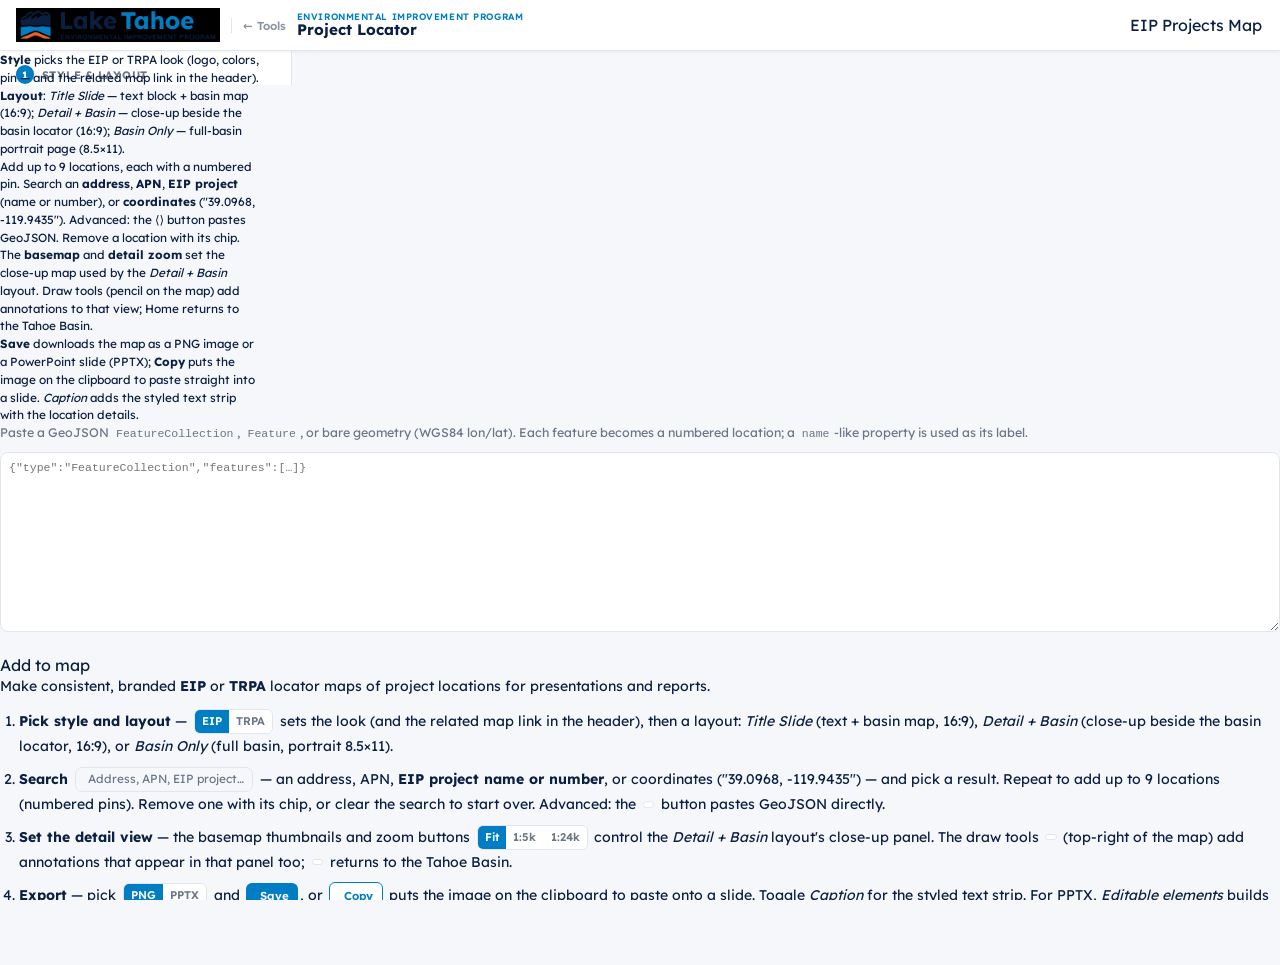
==== html/locator.html @ 7f49a8ab "feat(locator): editable-elements PPTX export New 'Editable elements' switch (PPTX only, default on):" ====
<!DOCTYPE html>
<html lang="en">
<head>
  <meta charset="UTF-8" />
  <meta name="viewport" content="width=device-width, initial-scale=1.0" />
  <title>Project Locator — Lake Tahoe EIP</title>
  <link rel="icon" type="image/png" href="assets/favicon.png" />
  <link rel="apple-touch-icon" href="assets/favicon.png" />

  <!-- Calcite Design System -->
  <script type="module" src="https://js.arcgis.com/calcite-components/5.0"></script>
  <link rel="stylesheet" type="text/css" href="https://js.arcgis.com/calcite-components/5.0/calcite.css" />

  <!-- ArcGIS Maps SDK -->
  <link rel="stylesheet" href="https://js.arcgis.com/4.31/esri/themes/light/main.css" />
  <script src="https://js.arcgis.com/4.31/"></script>

  <!-- Brand fonts: self-hosted so exports render identically offline. -->
  <link href="assets/fonts/fonts.css" rel="stylesheet" />

  <style>
    :root {
      --brand-primary: #007DC3;
      --brand-accent:  #F16022;
      --brand-dark:    #0B1F41;
      --brand-font:    'Lexend Deca', system-ui, sans-serif;
      --white: #FFFFFF; --gray-bg: #F5F7FA; --gray-border: #E2E6EC;
      --shadow: 0 2px 10px rgba(11,31,65,0.18);
    }
    *, *::before, *::after { box-sizing: border-box; margin: 0; padding: 0; }
    [hidden] { display: none !important; }

    html, body {
      height: 100%; font-family: var(--brand-font); color: var(--brand-dark);
      overflow: hidden; background: var(--gray-bg);
    }
    body { display: flex; flex-direction: column; height: 100vh; }

    /* ── Header: branding only ── */
    #appHeader {
      flex: 0 0 auto; display: flex; align-items: center; justify-content: space-between;
      gap: 1rem; padding: 0.5rem 1rem; background: var(--white);
      border-bottom: 1px solid var(--gray-border);
      box-shadow: 0 1px 4px rgba(11,31,65,0.06); z-index: 20;
    }
    .hdr-brand { display: flex; align-items: center; gap: 0.7rem; flex-shrink: 0; }
    .hdr-brand img { height: 34px; width: auto; object-fit: contain; }
    .hdr-brand .htitle { display: flex; flex-direction: column; line-height: 1.1; }
    .hdr-brand .hagency { font-size: 0.58rem; font-weight: 600; letter-spacing: 0.06em;
      text-transform: uppercase; color: var(--brand-primary); }
    .hdr-brand .hname { font-size: 0.95rem; font-weight: 700; color: var(--brand-dark); }
    /* ← Tools back-link (white header — projects-map's navy version lives there) */
    .hdr-back {
      font-size: 0.72rem; font-weight: 600; color: #8A93A3; text-decoration: none;
      border-left: 1px solid var(--gray-border); padding-left: 0.7rem; white-space: nowrap;
    }
    .hdr-back:hover { color: var(--brand-primary); }

    /* ── Body: side panel + map ── */
    #appBody { flex: 1 1 auto; display: flex; min-height: 0; }
    #sidePanel {
      flex: 0 0 292px; overflow-y: auto; background: var(--white);
      border-right: 1px solid var(--gray-border); padding: 0.9rem 1rem 1.2rem;
      display: flex; flex-direction: column; gap: 1.1rem;
    }
    body.panel-collapsed #sidePanel { display: none; }
    #panelToggle {
      flex: 0 0 18px; border: none; border-right: 1px solid var(--gray-border);
      background: var(--white); cursor: pointer; color: #8A93A3; padding: 0;
    }
    #panelToggle:hover { background: var(--gray-bg); color: var(--brand-primary); }

    .panel-sec { display: flex; flex-direction: column; gap: 0.55rem; }
    .sec-title { display: flex; align-items: center; gap: 0.45rem; margin: 0;
      font-size: 0.68rem; font-weight: 700; letter-spacing: 0.07em; text-transform: uppercase;
      color: #6B7688; }
    .sec-tool { margin-left: auto; border: none; background: transparent; cursor: pointer;
      color: #A6AFBD; padding: 0.1rem 0.2rem; border-radius: 5px; line-height: 0; }
    .sec-tool:hover { color: var(--brand-primary); background: var(--gray-bg); }

    /* Paste-GeoJSON dialog */
    .gj-content { display: flex; flex-direction: column; gap: 0.6rem; }
    .gj-hint { margin: 0; font-size: 0.78rem; color: #6B7688; line-height: 1.5; }
    .gj-hint code { background: var(--gray-bg); padding: 0 0.25rem; border-radius: 4px; font-size: 0.72rem; }
    #geojsonText { width: 100%; min-height: 180px; resize: vertical; font-family: Consolas, monospace;
      font-size: 0.72rem; border: 1.5px solid var(--gray-border); border-radius: 8px; padding: 0.5rem;
      color: var(--brand-dark); }
    #geojsonText:focus { outline: none; border-color: var(--brand-primary); }
    .gj-status { font-size: 0.74rem; min-height: 1.1em; color: #6B7688; }
    .gj-status.ok { color: #2E7D32; }
    .gj-status.err { color: #B3261E; }
    .sec-num { display: inline-flex; align-items: center; justify-content: center;
      width: 1.15rem; height: 1.15rem; border-radius: 50%;
      background: var(--brand-primary); color: #fff; font-size: 0.66rem;
      cursor: help; }   /* hover/focus shows the step's info pane */
    .tip-text { display: block; max-width: 260px; font-size: 0.74rem; line-height: 1.5;
      font-family: var(--brand-font); }
    .field { display: flex; flex-direction: column; gap: 0.25rem;
      font-size: 0.68rem; font-weight: 600; color: #8A93A3; }
    .field-hint { font-weight: 400; text-transform: none; letter-spacing: 0; }
    .field > select, .field > .seg { width: 100%; }
    .seg-fill button { flex: 1; }
    .export-row { display: flex; gap: 0.45rem; align-items: stretch; margin-top: 0.2rem; }
    .export-row calcite-button[width="full"] { flex: 1; }

    .hdr-search { position: relative; }
    .search-box {
      display: flex; align-items: center; gap: 0.5rem; background: var(--gray-bg);
      border: 1.5px solid var(--gray-border); border-radius: 8px; padding: 0.3rem 0.7rem;
    }
    .search-box:focus-within { border-color: var(--brand-primary); background: #fff; }
    .search-box calcite-icon { color: var(--brand-primary); flex-shrink: 0; }
    .search-box input { flex: 1; border: none; outline: none; background: transparent;
      font-family: var(--brand-font); font-size: 0.9rem; color: var(--brand-dark); padding: 0.25rem 0; }
    .search-box input::placeholder { color: #8A93A3; }
    .search-clear { border: none; background: transparent; cursor: pointer; color: #8A93A3;
      padding: 0.2rem; border-radius: 5px; display: none; }
    .search-clear:hover { background: var(--gray-border); }
    .suggest-list { position: absolute; top: calc(100% + 5px); left: 0; right: 0; z-index: 60;
      background: #fff; border-radius: 8px; box-shadow: var(--shadow); overflow: hidden;
      max-height: 320px; overflow-y: auto; display: none; }
    .suggest-list.open { display: block; }
    .suggest-item { padding: 0.55rem 0.85rem; cursor: pointer; border-bottom: 1px solid #eef1f5;
      display: flex; flex-direction: column; gap: 2px; }
    .suggest-item:last-child { border-bottom: none; }
    .suggest-item:hover, .suggest-item.active { background: var(--gray-bg); }
    .suggest-item .s-primary { font-size: 0.85rem; font-weight: 600; }
    .suggest-item .s-secondary { font-size: 0.72rem; color: #6B7688; }
    .suggest-item .s-apn { color: var(--brand-primary); font-weight: 700; }
    .suggest-empty { padding: 0.7rem 0.85rem; font-size: 0.8rem; color: #6B7688; }
    .suggest-group { padding: 0.4rem 0.85rem 0.15rem; font-size: 0.62rem; font-weight: 700;
      letter-spacing: 0.07em; text-transform: uppercase; color: #8A93A3;
      background: #fff; border-bottom: 1px solid #eef1f5; }

    .seg { display: flex; border-radius: 7px; overflow: hidden; border: 1px solid var(--gray-border); }
    .seg button { border: none; background: #fff; cursor: pointer; font-family: var(--brand-font);
      font-size: 0.76rem; font-weight: 600; color: #6B7688; padding: 0.35rem 0.65rem; transition: all 120ms; }
    .seg button.active { background: var(--brand-primary); color: #fff; }

    /* Layout picker — vertical options with always-visible wireframe previews */
    .layout-picker { display: flex; flex-direction: column; gap: 0.4rem; }
    .layout-picker button {
      display: flex; align-items: center; gap: 0.6rem; text-align: left; cursor: pointer;
      font-family: var(--brand-font); background: #fff;
      border: 1.5px solid var(--gray-border); border-radius: 8px; padding: 0.4rem 0.55rem;
      transition: border-color 120ms, background 120ms;
    }
    .layout-picker button:hover { border-color: var(--brand-primary); }
    .layout-picker button.active { border-color: var(--brand-primary); background: var(--gray-bg);
      box-shadow: inset 0 0 0 1px var(--brand-primary); }
    .layout-picker .lp-text { display: flex; flex-direction: column; gap: 1px; line-height: 1.2; }
    .layout-picker .lp-name { font-size: 0.78rem; font-weight: 700; color: var(--brand-dark); text-transform: none; letter-spacing: 0; }
    .layout-picker .lp-dims { font-size: 0.64rem; font-weight: 400; color: #8A93A3; text-transform: none; letter-spacing: 0; }
    .cap-toggle { display: flex; align-items: center; gap: 0.35rem; font-size: 0.76rem;
      color: var(--brand-dark); margin-top: 0.2rem; }
    select.bm-select { font-family: var(--brand-font); font-size: 0.76rem; font-weight: 600;
      color: var(--brand-dark); border: 1px solid var(--gray-border); border-radius: 7px;
      padding: 0.35rem 0.5rem; background: #fff; cursor: pointer; }

    /* Basemap thumbnail buttons (2×2) */
    .bm-grid { display: grid; grid-template-columns: 1fr 1fr; gap: 0.4rem; }
    .bm-btn { display: flex; flex-direction: column; gap: 0.2rem; padding: 0.3rem;
      border: 1.5px solid var(--gray-border); border-radius: 8px; background: #fff;
      cursor: pointer; font-family: var(--brand-font); font-size: 0.68rem; font-weight: 600;
      color: #6B7688; }
    .bm-btn img { width: 100%; height: 46px; object-fit: cover; border-radius: 5px; display: block; }
    .bm-btn:hover { border-color: var(--brand-primary); }
    .bm-btn.active { border-color: var(--brand-primary); color: var(--brand-dark);
      box-shadow: inset 0 0 0 1px var(--brand-primary); }

    /* Header quick-links */
    .hdr-links { display: flex; align-items: center; gap: 0.15rem; }

    /* Beta-feedback chip (shown only while FEEDBACK_URL is set) */
    .beta-chip { display: inline-flex; align-items: center; gap: 0.3rem;
      border: 1.5px solid var(--brand-accent); border-radius: 999px;
      padding: 0.15rem 0.3rem 0.15rem 0.65rem; margin-right: 0.4rem; }
    .beta-chip a { font-size: 0.7rem; font-weight: 600; color: var(--brand-accent);
      text-decoration: none; white-space: nowrap; }
    .beta-chip button { border: none; background: none; cursor: pointer; color: var(--brand-accent);
      font-size: 0.8rem; line-height: 1; padding: 0 0.2rem; }

    /* Info modal content */
    .info-content { font-size: 0.88rem; line-height: 1.7; color: var(--brand-dark); }
    .info-content p { margin: 0 0 0.7rem; }
    .info-content ol { margin: 0 0 0.7rem; padding-left: 1.2rem; display: grid; gap: 0.55rem; }
    .info-content .info-fine { font-size: 0.74rem; color: #6B7688; margin-bottom: 0; }
    /* Inline, non-interactive replicas of the real controls (always match the live UI) */
    .ui-sample { display: inline-flex; align-items: center; vertical-align: middle;
      pointer-events: none; user-select: none; margin: 0 0.15rem; transform: translateY(-1px); }
    .ui-chip { gap: 0.3rem; background: var(--gray-bg); border: 1.5px solid var(--gray-border);
      border-radius: 7px; padding: 0.1rem 0.5rem; font-size: 0.74rem; color: #6B7688; white-space: nowrap; }
    .ui-chip calcite-icon { color: var(--brand-primary); }
    .ui-seg { border: 1px solid var(--gray-border); border-radius: 6px; overflow: hidden; font-size: 0.7rem; font-weight: 600; }
    .ui-seg span { padding: 0.12rem 0.45rem; color: #6B7688; background: #fff; white-space: nowrap; }
    .ui-seg span.on { background: var(--brand-primary); color: #fff; }
    .ui-btn { gap: 0.3rem; border-radius: 6px; padding: 0.14rem 0.55rem; font-size: 0.72rem;
      font-weight: 600; white-space: nowrap; }
    .ui-btn.solid { background: var(--brand-primary); color: #fff; }
    .ui-btn.outline { border: 1px solid var(--brand-primary); color: var(--brand-primary); background: #fff; }
    .ui-btn.square { border: 1px solid var(--gray-border); background: #fff; color: var(--brand-dark);
      padding: 0.14rem 0.3rem; }

    /* Added-locations chips (stack inside the panel) */
    #locChips { display: flex; flex-wrap: wrap; gap: 0.35rem; }

    /* Responsive: below 760px the panel sits above the map */
    @media (max-width: 760px) {
      .hdr-brand .hagency { display: none; }
      .hdr-brand img { height: 30px; }
      .hdr-back { display: none; }     /* back-link hidden on small screens (mirrors projects-map) */
      .link-label { display: none; }   /* header links go icon-only on small screens */
      #appBody { flex-direction: column; }
      #sidePanel { flex: 0 0 auto; max-height: 45vh; border-right: none;
        border-bottom: 1px solid var(--gray-border); }
      #panelToggle { flex: 0 0 18px; border-right: none;
        border-bottom: 1px solid var(--gray-border); width: 100%; height: 18px; }
      #panelToggleIcon { transform: rotate(90deg); }
    }

    /* ── Map ── */
    #mapWrap { flex: 1 1 auto; position: relative; }
    #viewDiv { position: absolute; inset: 0; }

    .loc-card { position: absolute; bottom: 26px; left: 14px; z-index: 15; background: #fff;
      border-radius: 10px; box-shadow: var(--shadow); padding: 0.6rem 0.9rem; max-width: 320px;
      display: none; border-left: 4px solid var(--brand-accent); }
    .loc-card.show { display: block; }
    .loc-card .loc-label { font-size: 0.6rem; font-weight: 600; letter-spacing: 0.06em;
      text-transform: uppercase; color: var(--brand-accent); }
    .loc-card .loc-addr { font-size: 0.92rem; font-weight: 700; margin-top: 2px; }
    .loc-card .loc-meta { font-size: 0.74rem; color: #6B7688; margin-top: 2px; }

    /* Freeze panel controls while an export renders (the active button shows a spinner) */
    body.exporting .freeze { pointer-events: none; opacity: 0.55; }

    .toast { position: absolute; bottom: 22px; left: 50%; transform: translateX(-50%); z-index: 40;
      background: var(--brand-dark); color: #fff; padding: 0.5rem 1rem; border-radius: 8px;
      font-size: 0.82rem; box-shadow: var(--shadow); display: none; }
    .toast.show { display: block; }

    #basinDiv { position: absolute; left: -10000px; top: 0; width: 900px; height: 600px; }
  </style>
</head>
<body data-brand="eip">

  <!-- ── Header: branding only ── -->
  <header id="appHeader">
    <div class="hdr-brand">
      <img id="brandLogo" src="assets/eip-logo.png" alt="Lake Tahoe EIP" />
      <a href="index.html" class="hdr-back">← Tools</a>
      <div class="htitle">
        <span class="hagency" id="brandAgency">Environmental Improvement Program</span>
        <span class="hname">Project Locator</span>
      </div>
    </div>
    <div class="hdr-links">
      <span id="feedbackChip" class="beta-chip" hidden>
        <a id="feedbackLink" target="_blank" rel="noopener">Beta — feedback</a>
        <button id="feedbackDismiss" type="button" title="Hide" aria-label="Hide feedback button">×</button>
      </span>
      <!-- One related-map link at a time, matched to the active Style -->
      <calcite-button id="projectsLink" href="projects-map.html" target="_blank" rel="noopener"
        icon-start="launch" appearance="transparent" kind="neutral" scale="s"
        title="Open the EIP Projects Map in a new window"><span class="link-label">EIP Projects Map</span></calcite-button>
      <calcite-button id="permitLink" href="https://gis.trpa.org/PermitReview/" target="_blank" rel="noopener" hidden
        icon-start="launch" appearance="transparent" kind="neutral" scale="s"
        title="Open the Permit Review Map in a new window"><span class="link-label">Permit Review Map</span></calcite-button>
      <calcite-button id="infoBtn" icon-start="information" appearance="transparent" kind="neutral" scale="s"
        title="About this tool" label="About this tool"></calcite-button>
    </div>
  </header>

  <div id="appBody">
    <!-- ── Left panel: the workflow, grouped like the help steps ── -->
    <aside id="sidePanel" aria-label="Map and export controls">

      <section class="panel-sec freeze">
        <h2 class="sec-title"><span class="sec-num" id="secNum1" tabindex="0">1</span> Style &amp; layout</h2>
        <label class="field">Style
          <div class="seg seg-fill" id="brandSeg">
            <button data-brand="eip" class="active">EIP</button>
            <button data-brand="trpa">TRPA</button>
          </div>
        </label>
        <label class="field">Layout
          <div class="layout-picker" id="layoutSeg" role="radiogroup" aria-label="Export layout">
            <button data-layout="slide" class="active" role="radio" aria-checked="true">
              <span class="lp-text"><span class="lp-name">Title Slide</span>
                <span class="lp-dims">Text + basin map · 16:9</span></span>
            </button>
            <button data-layout="split" role="radio" aria-checked="false">
              <span class="lp-text"><span class="lp-name">Detail + Basin</span>
                <span class="lp-dims">Close-up beside basin · 16:9</span></span>
            </button>
            <button data-layout="locator" role="radio" aria-checked="false">
              <span class="lp-text"><span class="lp-name">Basin Only</span>
                <span class="lp-dims">Full basin, portrait · 8.5×11</span></span>
            </button>
          </div>
        </label>
      </section>

      <section class="panel-sec freeze">
        <h2 class="sec-title"><span class="sec-num" id="secNum2" tabindex="0">2</span> Locations
          <button id="geojsonBtn" class="sec-tool" title="Paste GeoJSON (advanced)"
                  aria-label="Paste GeoJSON (advanced)">
            <calcite-icon icon="code" scale="s"></calcite-icon>
          </button>
        </h2>
        <div class="hdr-search">
          <div class="search-box">
            <calcite-icon icon="search" scale="s"></calcite-icon>
            <input id="searchInput" type="text" autocomplete="off" spellcheck="false"
                   placeholder="Address, APN, EIP project, or lat, lon…"
                   role="combobox" aria-label="Search an address, APN, EIP project, or coordinates"
                   aria-autocomplete="list" aria-expanded="false" aria-controls="suggestList" />
            <button class="search-clear" id="searchClear" title="Clear" aria-label="Clear search">
              <calcite-icon icon="x" scale="s"></calcite-icon>
            </button>
          </div>
          <div class="suggest-list" id="suggestList" role="listbox" aria-label="Parcel suggestions"></div>
        </div>
        <div id="locChips" aria-label="Added locations" hidden></div>
      </section>

      <section class="panel-sec freeze">
        <h2 class="sec-title"><span class="sec-num" id="secNum3" tabindex="0">3</span> Map view</h2>
        <label class="field">Basemap <span class="field-hint">(detail map)</span></label>
        <div class="bm-grid" id="basemapSeg" role="radiogroup" aria-label="Basemap">
          <button data-value="imagery" class="bm-btn active" role="radio" aria-checked="true">
            <img src="https://www.arcgis.com/sharing/rest/content/items/9e557abc61ce41c9b8ec8b15800c20d3/info/thumbnail/thumbnail1578325626861.jpeg"
                 alt="" loading="lazy" onerror="this.hidden=true" />
            <span>Imagery</span>
          </button>
          <button data-value="terrain" class="bm-btn" role="radio" aria-checked="false">
            <img src="https://www.arcgis.com/sharing/rest/content/items/a52ab98763904006aa382d90e906fdd5/info/thumbnail/thumbnail1561651343086.jpeg"
                 alt="" loading="lazy" onerror="this.hidden=true" />
            <span>Terrain</span>
          </button>
          <button data-value="humangeo" class="bm-btn" role="radio" aria-checked="false">
            <img src="https://www.arcgis.com/sharing/rest/content/items/3582b744bba84668b52a16b0b6942544/info/thumbnail/thumbnail1579117155225.jpeg"
                 alt="" loading="lazy" onerror="this.hidden=true" />
            <span>Human Geo</span>
          </button>
          <button data-value="plain" class="bm-btn" role="radio" aria-checked="false">
            <img src="https://www.arcgis.com/sharing/rest/content/items/979c6cc89af9449cbeb5342a439c6a76/info/thumbnail/thumbnail1561344648408.jpeg"
                 alt="" loading="lazy" onerror="this.hidden=true" />
            <span>Plain</span>
          </button>
        </div>
        <label class="field">Detail zoom
          <div class="seg seg-fill" id="scaleSeg" role="radiogroup" aria-label="Detail zoom">
            <button data-value="fit" class="active" role="radio" aria-checked="true">Fit</button>
            <button data-value="5000" role="radio" aria-checked="false">1:5k</button>
            <button data-value="24000" role="radio" aria-checked="false">1:24k</button>
            <button data-value="125000" role="radio" aria-checked="false">1:125k</button>
          </div>
        </label>
      </section>

      <section class="panel-sec">
        <h2 class="sec-title"><span class="sec-num" id="secNum4" tabindex="0">4</span> Export</h2>
        <div class="freeze">
          <label class="field">Format
            <div class="seg seg-fill" id="formatSeg" role="radiogroup" aria-label="Export format">
              <button data-value="png" class="active" role="radio" aria-checked="true">PNG</button>
              <button data-value="pptx" role="radio" aria-checked="false">PPTX</button>
            </div>
          </label>
          <label class="cap-toggle" title="Include the styled caption strip in the export">
            <calcite-switch id="capSwitch" checked scale="s"></calcite-switch> Caption
          </label>
          <label class="cap-toggle" id="editableRow" hidden
            title="Build the slide from separate text boxes, images, and shapes you can edit in PowerPoint, instead of one flattened image. Text uses the brand font when installed (PowerPoint substitutes otherwise).">
            <calcite-switch id="editableSwitch" checked scale="s"></calcite-switch> Editable elements
          </label>
        </div>
        <div class="export-row">
          <calcite-button id="copyBtn" icon-start="copy-to-clipboard" appearance="outline" kind="brand" scale="s" disabled
            width="full" title="Copy image to clipboard">Copy</calcite-button>
          <calcite-button id="exportBtn" icon-start="save" appearance="solid" kind="brand" scale="s" disabled
            width="full">Save</calcite-button>
        </div>
      </section>
    </aside>

    <button id="panelToggle" title="Show / hide the panel" aria-label="Show or hide the control panel">
      <calcite-icon icon="chevron-left" scale="s" id="panelToggleIcon"></calcite-icon>
    </button>

    <!-- ── Map ── -->
    <div id="mapWrap">
      <div id="viewDiv"></div>
      <div class="loc-card" id="locCard">
        <div class="loc-label">Location</div>
        <div class="loc-addr" id="locAddr">—</div>
        <div class="loc-meta" id="locMeta">—</div>
      </div>
      <div class="toast" id="toast"></div>
    </div>
  </div><!-- /appBody -->

  <div id="basinDiv"></div>

  <!-- ── Hover help for each workflow step (anchored to the number badges) ── -->
  <calcite-tooltip reference-element="secNum1" placement="right" close-on-click>
    <span class="tip-text"><strong>Style</strong> picks the EIP or TRPA look (logo, colors, pin —
      and the related map link in the header). <strong>Layout</strong>: <em>Title Slide</em> —
      text block + basin map (16:9); <em>Detail + Basin</em> — close-up beside the basin
      locator (16:9); <em>Basin Only</em> — full-basin portrait page (8.5×11).</span>
  </calcite-tooltip>
  <calcite-tooltip reference-element="secNum2" placement="right" close-on-click>
    <span class="tip-text">Add up to 9 locations, each with a numbered pin. Search an
      <strong>address</strong>, <strong>APN</strong>, <strong>EIP project</strong> (name or
      number), or <strong>coordinates</strong> ("39.0968, -119.9435"). Advanced: the
      ⟨⟩ button pastes GeoJSON. Remove a location with its chip.</span>
  </calcite-tooltip>
  <calcite-tooltip reference-element="secNum3" placement="right" close-on-click>
    <span class="tip-text">The <strong>basemap</strong> and <strong>detail zoom</strong> set the
      close-up map used by the <em>Detail + Basin</em> layout. Draw tools (pencil on the map)
      add annotations to that view; Home returns to the Tahoe Basin.</span>
  </calcite-tooltip>
  <calcite-tooltip reference-element="secNum4" placement="right" close-on-click>
    <span class="tip-text"><strong>Save</strong> downloads the map as a PNG image or a PowerPoint
      slide (PPTX); <strong>Copy</strong> puts the image on the clipboard to paste straight into
      a slide. <em>Caption</em> adds the styled text strip with the location details.</span>
  </calcite-tooltip>

  <!-- ── Paste GeoJSON (advanced) ── -->
  <calcite-dialog id="geojsonModal" modal heading="Paste GeoJSON" width-scale="s">
    <div class="gj-content">
      <p class="gj-hint">Paste a GeoJSON <code>FeatureCollection</code>, <code>Feature</code>, or bare
        geometry (WGS84 lon/lat). Each feature becomes a numbered location; a
        <code>name</code>-like property is used as its label.</p>
      <textarea id="geojsonText" spellcheck="false"
        placeholder='{"type":"FeatureCollection","features":[…]}'></textarea>
      <div id="geojsonStatus" class="gj-status"></div>
    </div>
    <calcite-button id="geojsonAdd" slot="footer-end" appearance="solid" kind="brand" scale="s" disabled>
      Add to map
    </calcite-button>
  </calcite-dialog>

  <!-- ── Info / help dialog ── -->
  <calcite-dialog id="infoModal" modal heading="Project Locator" width-scale="s">
    <div class="info-content">
      <p>Make consistent, branded <strong>EIP</strong> or <strong>TRPA</strong> locator maps of
        project locations for presentations and reports.</p>
      <ol>
        <li><strong>Pick style and layout</strong> —
          <span class="ui-sample ui-seg"><span class="on">EIP</span><span>TRPA</span></span>
          sets the look (and the related map link in the header), then a layout:
          <em>Title Slide</em> (text + basin map, 16:9), <em>Detail + Basin</em> (close-up
          beside the basin locator, 16:9), or <em>Basin Only</em> (full basin, portrait
          8.5×11).</li>
        <li><strong>Search</strong>
          <span class="ui-sample ui-chip"><calcite-icon icon="search" scale="s"></calcite-icon> Address, APN, EIP project…</span>
          — an address, APN, <strong>EIP project name or number</strong>, or coordinates
          ("39.0968, -119.9435") — and pick a result. Repeat to add up to 9 locations
          (numbered pins). Remove one with its chip, or clear the search to start over.
          Advanced: the <span class="ui-sample ui-btn square"><calcite-icon icon="code" scale="s"></calcite-icon></span>
          button pastes GeoJSON directly.</li>
        <li><strong>Set the detail view</strong> — the basemap thumbnails and zoom buttons
          <span class="ui-sample ui-seg"><span class="on">Fit</span><span>1:5k</span><span>1:24k</span></span>
          control the <em>Detail + Basin</em> layout's close-up panel. The draw tools
          <span class="ui-sample ui-btn square"><calcite-icon icon="pencil" scale="s"></calcite-icon></span>
          (top-right of the map) add annotations that appear in that panel too;
          <span class="ui-sample ui-btn square"><calcite-icon icon="home" scale="s"></calcite-icon></span>
          returns to the Tahoe Basin.</li>
        <li><strong>Export</strong> — pick
          <span class="ui-sample ui-seg"><span class="on">PNG</span><span>PPTX</span></span> and
          <span class="ui-sample ui-btn solid"><calcite-icon icon="save" scale="s"></calcite-icon> Save</span>,
          or <span class="ui-sample ui-btn outline"><calcite-icon icon="copy-to-clipboard" scale="s"></calcite-icon> Copy</span>
          puts the image on the clipboard to paste onto a slide. Toggle <em>Caption</em>
          for the styled text strip. For PPTX, <em>Editable elements</em> builds the
          slide from separate text boxes, images, and shapes you can rearrange and
          rewrite in PowerPoint.</li>
      </ol>
      <p class="info-fine">Parcel data: TRPA GIS · Home button returns to the Tahoe Basin.
        Browse and filter all EIP projects on the <strong>EIP Projects Map</strong>
        (link in the header) — its <em>Locator map</em> button sends a selection here.</p>
    </div>
  </calcite-dialog>

  <script>
    // ───────────────────────── Config ─────────────────────────
    // Beta user-testing feedback (Survey123). Set to the published form URL
    // with ?field:toolname=locator to enable the header chip; blank it out
    // to retire the affordance after the test window.
    const FEEDBACK_URL = "";
    const SVC = "https://maps.trpa.org/server/rest/services/";
    const PARCELS_URL  = SVC + "Parcels/FeatureServer/0"; // FeatureServer returns geometry
    const BASIN = { center: [-120.04, 39.09], zoom: 9 };

    const BRANDS = {
      eip: { agency: "Environmental Improvement Program", exportName: "Lake Tahoe EIP",
        exportSub: "Environmental Improvement Program", primary: "#007DC3", accent: "#F16022",
        dark: "#0B1F41", font: "'Lexend Deca', system-ui, sans-serif",
        logo: "assets/eip-logo.png", pin: "#007DC3", slideLogoH: 100 },
      trpa: { agency: "Tahoe Regional Planning Agency", exportName: "Tahoe Regional Planning Agency",
        exportSub: "Lake Tahoe Region", primary: "#0072CE", accent: "#E87722",
        dark: "#003B71", font: "'Open Sans', system-ui, sans-serif",
        logo: "assets/trpa-logo.png", pin: "#0072CE", slideLogoH: 150 },
    };
    let brandKey = "eip";
    const brand = () => BRANDS[brandKey];
    let exportLayout = "slide";   // slide = branded slide, split = 2/3 detail + 1/3 locator
    const LOGO_CACHE = {};

    // Basemaps for the interactive/split-detail map. Enum strings are keyless Esri
    // basemaps; the rest load from public ArcGIS Online web-map items.
    const PORTAL_BM = { terrain: "a52ab98763904006aa382d90e906fdd5",     // Esri "Terrain with Labels"
                        imagery: "9e557abc61ce41c9b8ec8b15800c20d3",     // Esri "Firefly Imagery Hybrid" (shown as "Imagery + Labels")
                        humangeo: "3582b744bba84668b52a16b0b6942544" };  // Esri "Human Geography Map"
    const BM_CACHE = {};
    function makeBasemap(v) {
      if (v === "plain") return "gray-vector";    // Light Gray Canvas
      if (!BM_CACHE[v]) BM_CACHE[v] = new window._Basemap({ portalItem: { id: PORTAL_BM[v] } });
      return BM_CACHE[v];
    }

    // Basin locator palette (sampled from the TRPA reference)
    const BASIN_STYLE = {
      outside: [11, 31, 65, 0.64], lake: [157, 175, 194, 1], outline: [74, 129, 179, 1],
      stateln: [124, 124, 124, 0.9], cslt: [150, 160, 172, 0.9],
    };  // outside mask = EIP navy #0B1F41 @ 64% opacity (36% transparent)

    // Export canvas geometry — one source of truth for all layouts.
    // 16:9 canvases are 180 px/in on a 13.33×7.5 in slide; portrait is 200 px/in letter.
    const EXPORT = {
      slide:   { W: 2400, H: 1350, margin: 90,  pinH: 74,  arrow: 84 },   // margin = 0.5" at 180px/in
      locator: { W: 1700, H: 2200, capFrac: 0.085, pinH: 104, arrow: 100 },
      split:   { W: 2400, H: 1350, capFrac: 0.11, pinHZoom: 88, pinHBasin: 58, arrow: 80 },
      zoomOutH: 1300,           // detail-panel screenshot height (px)
      basinShot2x: 2,           // basin screenshots render at 2× then downscale
    };

    // ───────── Simple flat teardrop pin (no gloss/shine) ─────────
    // With `num` (multi-location mode) the white dot becomes a white number.
    // Intrinsic size is 4× the display size: ArcGIS rasterizes picture-markers
    // at the SVG's declared width/height, so a 1× bitmap looks pixelated on
    // hi-DPI screens — 4× renders sharp and downscales cleanly.
    function makiPinDataUrl(hex, num) {
      const head = num != null
        ? `<text x="13" y="16" text-anchor="middle" font-family="Arial, sans-serif" font-size="11" font-weight="700" fill="#FFFFFF">${num}</text>`
        : `<circle cx="13" cy="12" r="4.5" fill="#FFFFFF"/>`;
      const svg =
        `<svg xmlns="http://www.w3.org/2000/svg" width="104" height="152" viewBox="0 0 26 38">` +
          `<path d="M13 1 C6 1 1 5.5 1 12 C1 21 13 35 13 35 C13 35 25 21 25 12 C25 5.5 20 1 13 1 Z" ` +
            `fill="${hex}" stroke="#FFFFFF" stroke-width="1.5"/>` +
          head + `</svg>`;
      return "data:image/svg+xml;utf8," + encodeURIComponent(svg);
    }
    function pinSymbol(hex, num) {
      const size = 44;   // interactive-map pin height (exports draw their own vector pins)
      return { type: "picture-marker", url: makiPinDataUrl(hex, num),
        width: Math.round(size * 26 / 38), height: size, yoffset: size / 2 };
    }
    function parcelFillSymbol(hex) {
      return { type: "simple-fill", color: hexA(hex, 0.12), outline: { color: hex, width: 2 } };
    }
    function hexA(hex, a) { const n = parseInt(hex.slice(1), 16); return [(n>>16)&255,(n>>8)&255,n&255,a]; }

    // ───────────────────────── App ─────────────────────────
    let map, view, pinLayer, mapPinLayer, parcelsFL;
    let basinView, basinReady = false;
    let locations = [];                 // selected parcels: {apn, address, jurisdiction, county, geometry, point}
    const MAX_LOCATIONS = 9;            // single-digit pin numbers stay legible
    const loc0 = () => locations[0] || null;
    // COUNTY code → full name + state (avoids the redundant jurisdiction/"X County" label)
    const COUNTY_NAMES = { WA: "Washoe County, NV", CC: "Carson City, NV", DG: "Douglas County, NV",
      EL: "El Dorado County, CA", PL: "Placer County, CA" };
    function countyLabel(loc) {
      if (!loc || !loc.county) return "";
      return COUNTY_NAMES[loc.county] || loc.county + " County";
    }
    const $ = (id) => document.getElementById(id);
    function toast(msg, ms = 2200) {
      const t = $("toast"); t.textContent = msg; t.classList.add("show");
      clearTimeout(toast._t); if (ms) toast._t = setTimeout(() => t.classList.remove("show"), ms);
    }
    // Build the styled locator feature layers (used only by the offscreen basin view)
    function basinLayers(FeatureLayer) {
      const S = BASIN_STYLE;
      const mk = (url, sym) => new FeatureLayer({ url, renderer: { type: "simple", symbol: sym },
        legendEnabled: false, popupEnabled: false, listMode: "hide" });
      const fill = (color, ow, oc) => ({ type: "simple-fill", color, outline: { width: ow, color: oc || [0,0,0,0] } });
      return {
        mask:  mk(SVC+"Boundaries/MapServer/15",            fill(S.outside, 0)),
        lake:  mk(SVC+"Streams_and_Flood_Zone/MapServer/2", fill(S.lake, 0)),
        juris: mk(SVC+"Boundaries/MapServer/16",            fill([0,0,0,0], 1, S.stateln)),
        cslt:  mk(SVC+"Boundaries/MapServer/2",             fill([0,0,0,0], 0.7, S.cslt)),
        bnd:   mk(SVC+"Boundaries/MapServer/4",             fill([0,0,0,0], 3.5, S.outline)),
      };
    }

    require([
      "esri/Map", "esri/views/MapView", "esri/layers/FeatureLayer",
      "esri/layers/GraphicsLayer", "esri/Graphic", "esri/widgets/ScaleBar",
      "esri/widgets/Home", "esri/widgets/Sketch", "esri/widgets/Expand",
      "esri/core/reactiveUtils", "esri/Basemap", "esri/geometry/Extent",
      "esri/geometry/Point", "esri/geometry/Multipoint", "esri/geometry/Polyline",
      "esri/geometry/Polygon", "esri/geometry/support/webMercatorUtils",
    ], (Map, MapView, FeatureLayer, GraphicsLayer, Graphic, ScaleBar, Home, Sketch, Expand, reactiveUtils, Basemap, Extent, Point, Multipoint, Polyline, Polygon, wmUtils) => {
      window._Graphic = Graphic; window._reactiveUtils = reactiveUtils; window._Basemap = Basemap;
      window._Extent = Extent; window._Point = Point; window._wm = wmUtils;
      window._Multipoint = Multipoint; window._Polyline = Polyline; window._Polygon = Polygon;

      // The interactive map carries a real basemap (used by the split detail
      // panel). The styled locator layers live only on the offscreen basin view.
      parcelsFL = new FeatureLayer({ url: PARCELS_URL,
        outFields: ["APN","APO_ADDRESS","JURISDICTION","COUNTY"],
        visible: false, legendEnabled: false, listMode: "hide" });
      pinLayer = new GraphicsLayer({ listMode: "hide" });      // parcel outline
      mapPinLayer = new GraphicsLayer({ listMode: "hide" });   // the pin (hidden during export so a crisp vector pin is drawn on the canvas)
      const sketchLayer = new GraphicsLayer({ title: "Annotations" });

      map = new Map({ basemap: makeBasemap("imagery"), layers: [parcelsFL, sketchLayer, pinLayer, mapPinLayer] });
      view = new MapView({ container: "viewDiv", map, center: BASIN.center, zoom: BASIN.zoom,
        constraints: { minZoom: 7, maxZoom: 20, snapToZoom: false }, ui: { components: ["zoom"] },
        popup: { autoOpenEnabled: false } });

      view.when(() => {
        view.ui.move("zoom", "top-left");
        view.ui.add(new Home({ view }), "top-left");
        view.ui.add(new ScaleBar({ view, unit: "dual" }), "bottom-left");
        const sketch = new Sketch({ view, layer: sketchLayer, creationMode: "update",
          layout: "vertical", visibleElements: { settingsMenu: false } });
        const sketchExpand = new Expand({ view, content: sketch, expandIcon: "pencil",
          expandTooltip: "Draw / annotate", collapseTooltip: "Close draw tools" });
        view.ui.add(sketchExpand, "top-right");
        applyBrand();
        applyEipParam();
      });

      buildBasin(Map, MapView, FeatureLayer);
    });

    function buildBasin(Map, MapView, FeatureLayer) {
      const s = basinLayers(FeatureLayer);
      const bmap = new Map({ basemap: null, layers: [s.mask, s.lake, s.juris, s.cslt, s.bnd] });
      basinView = new MapView({ container: "basinDiv", map: bmap, background: { color: [255,255,255,1] },
        constraints: { snapToZoom: false, rotationEnabled: false }, ui: { components: [] } });
      basinView.when(async () => {
        await s.bnd.when();
        basinView._basinExtent = s.bnd.fullExtent.clone().expand(1.06);
        await basinView.goTo(basinView._basinExtent, { animate: false });
        basinReady = true;
        $("exportBtn").disabled = false;
        $("copyBtn").disabled = false;
      }).catch((e) => {
        console.error("Basin locator failed to load:", e);
        toast("Basin locator map failed to load — exports unavailable. Reload to retry.", 6000);
      });
    }

    // ───────────── Search + suggestions (parcels · EIP projects · coordinates) ─────────────
    const input = $("searchInput"), list = $("suggestList"), clearBtn = $("searchClear");
    let suggestItems = [], debounceT = null, activeSugg = -1, suggestSeq = 0;
    const escSql  = (s) => s.replace(/'/g, "''");
    // Escape LIKE wildcards typed by the user; paired with ESCAPE '\' in the clause
    // (verified supported by the TRPA service's standardized SQL).
    const escLike = (s) => escSql(s).replace(/([\\%_])/g, "\\$1");
    const escHtml = (s) => String(s).replace(/[&<>"']/g,
      (c) => ({ "&":"&amp;", "<":"&lt;", ">":"&gt;", '"':"&quot;", "'":"&#39;" }[c]));

    // EIP project search source — the projects-map feed (nightly LTinfo snapshot),
    // lazy-loaded once and searched client-side.
    const PROJECTS_URL = "../data/projects.geojson";
    let projectsCache = null, projectsLoad = null;
    function ensureProjects() {
      if (!projectsLoad) projectsLoad = (async () => {
        const resp = await fetch(PROJECTS_URL);
        if (!resp.ok) throw new Error("projects.geojson " + resp.status);
        const fc = await resp.json();
        projectsCache = fc.features
          .filter(f => f.geometry && f.geometry.type === "Point")
          .map(f => ({ name: f.properties.ProjectName || "(unnamed project)",
                       num: f.properties.EIPProjectNumber || "",
                       stage: f.properties.Stage || "",
                       lead: f.properties.LeadImplementer || "",
                       lon: f.geometry.coordinates[0], lat: f.geometry.coordinates[1] }));
      })().catch(e => { console.error("EIP project list unavailable:", e); projectsCache = []; });
      return projectsLoad;
    }
    function searchProjects(term) {
      if (!projectsCache) return [];
      const t = term.toUpperCase();
      // Dot-insensitive number match (mirrors the dash-insensitive APN search):
      // "01010100" or "1.1.1.0001"-style partials still hit "01.01.01.0001".
      const digits = term.replace(/\D/g, "");
      return projectsCache.filter(p =>
        p.name.toUpperCase().includes(t) || p.num.includes(t) ||
        (digits.length >= 4 && p.num.replace(/\D/g, "").includes(digits))
      ).slice(0, 6);
    }
    // "39.0968, -119.9435" (lat, lon — comma or space separated; order auto-corrected)
    function parseCoords(term) {
      const m = term.match(/^\s*(-?\d{1,3}(?:\.\d+)?)[,\s]+(-?\d{1,3}(?:\.\d+)?)\s*$/);
      if (!m) return null;
      let a = +m[1], b = +m[2], lat, lon;
      if (Math.abs(a) <= 90 && Math.abs(b) > 90) { lat = a; lon = b; }
      else if (Math.abs(b) <= 90 && Math.abs(a) > 90) { lat = b; lon = a; }
      else return null;
      if (lat < 33 || lat > 45 || lon < -125 || lon > -114) return null;  // sanity: not near Tahoe/CA/NV
      return { lat, lon };
    }

    async function runSuggest(termRaw) {
      const term = termRaw.trim();
      if (term.length < 3 || !parcelsFL) { closeSuggest(); return; }
      const seq = ++suggestSeq;   // drop stale responses that resolve out of order
      const items = [];

      // 1) Coordinates — exact match, shown first
      const coord = parseCoords(term);
      if (coord) items.push({ kind: "coord", ...coord });

      // 2) Parcels + EIP projects, in parallel
      const t = escLike(term.toUpperCase());
      const clauses = [
        `UPPER(APO_ADDRESS) LIKE '%${t}%' ESCAPE '\\'`,
        `UPPER(APN) LIKE '${t}%' ESCAPE '\\'`,
      ];
      // Dash-insensitive APN match for pure-digit input (digits only — no escaping needed)
      if (/^\d{4,}$/.test(term)) clauses.push(`APN LIKE '${term.split("").join("%")}%'`);
      const [parcelRes] = await Promise.all([
        parcelsFL.queryFeatures({ where: clauses.join(" OR "),
          outFields: ["APN","APO_ADDRESS","JURISDICTION","COUNTY"], returnGeometry: true,
          outSpatialReference: view.spatialReference, num: 6, orderByFields: ["APO_ADDRESS ASC"] })
          .catch(e => { console.error(e); return { features: [], _err: true }; }),
        ensureProjects(),
      ]);
      if (seq !== suggestSeq) return;

      const projects = searchProjects(term);
      // EIP-number-looking input (e.g. "01.01.01.0003") → projects first
      const projFirst = /^\d{2}\./.test(term);
      const parcelItems = parcelRes.features.map(g => ({ kind: "parcel", g }));
      const projectItems = projects.map(p => ({ kind: "project", p }));
      items.push(...(projFirst ? [...projectItems, ...parcelItems] : [...parcelItems, ...projectItems]));

      suggestItems = items;
      if (!items.length && parcelRes._err) {
        list.innerHTML = `<div class="suggest-empty">Search error — check the connection.</div>`;
        openSuggest(); return;
      }
      renderSuggest(term);
    }
    const GROUP_LABELS = { parcel: "Parcels", project: "EIP Projects", coord: "Coordinates" };
    function renderSuggest(term) {
      activeSugg = -1;
      if (!suggestItems.length) {
        list.innerHTML = `<div class="suggest-empty">No matches for “${escHtml(term)}” — try an address, APN, EIP project, or “lat, lon”.</div>`;
        openSuggest(); return;
      }
      let html = "", lastKind = null;
      suggestItems.forEach((it, i) => {
        if (it.kind !== lastKind) { html += `<div class="suggest-group">${GROUP_LABELS[it.kind]}</div>`; lastKind = it.kind; }
        let primary, secondary;
        if (it.kind === "parcel") {
          const a = it.g.attributes;
          primary = escHtml(a.APO_ADDRESS || "(no address on file)");
          const juris = escHtml([a.JURISDICTION, a.COUNTY].filter(Boolean).join(" · "));
          secondary = `APN <span class="s-apn">${escHtml(a.APN || "—")}</span>${juris ? " · " + juris : ""}`;
        } else if (it.kind === "project") {
          primary = escHtml(it.p.name);
          secondary = `EIP <span class="s-apn">${escHtml(it.p.num)}</span>${it.p.stage ? " · " + escHtml(it.p.stage) : ""}`;
        } else {
          primary = `${it.lat.toFixed(5)}, ${it.lon.toFixed(5)}`;
          secondary = "Drop a pin at these coordinates";
        }
        html += `<div class="suggest-item" role="option" id="sugg-${i}" data-i="${i}" aria-selected="false">
          <span class="s-primary">${primary}</span>
          <span class="s-secondary">${secondary}</span></div>`;
      });
      list.innerHTML = html;
      openSuggest();
    }
    function openSuggest()  { list.classList.add("open");    input.setAttribute("aria-expanded", "true"); }
    function closeSuggest() { list.classList.remove("open"); list.innerHTML = ""; activeSugg = -1;
      input.setAttribute("aria-expanded", "false"); input.removeAttribute("aria-activedescendant"); }
    // One delegated click handler instead of per-item listeners
    list.addEventListener("click", (e) => {
      const el = e.target.closest(".suggest-item");
      if (el) selectResult(suggestItems[+el.dataset.i]);
    });
    function setActiveSugg(i) {
      const items = list.querySelectorAll(".suggest-item");
      if (!items.length) return;
      activeSugg = (i + items.length) % items.length;
      items.forEach((el, k) => { el.classList.toggle("active", k === activeSugg);
        el.setAttribute("aria-selected", k === activeSugg ? "true" : "false"); });
      input.setAttribute("aria-activedescendant", `sugg-${activeSugg}`);
      items[activeSugg].scrollIntoView({ block: "nearest" });
    }
    input.addEventListener("keydown", (e) => {
      const open = list.classList.contains("open");
      if (e.key === "ArrowDown") { e.preventDefault(); if (open) setActiveSugg(activeSugg + 1); }
      else if (e.key === "ArrowUp") { e.preventDefault(); if (open) setActiveSugg(activeSugg - 1); }
      else if (e.key === "Enter") {
        if (open && suggestItems.length) { e.preventDefault();
          selectResult(suggestItems[activeSugg >= 0 ? activeSugg : 0]); }
      }
      else if (e.key === "Escape") { closeSuggest(); }
    });

    // Union of all location extents (point-only locations contribute a zero-area extent).
    function unionExtent() {
      let ext = null;
      for (const loc of locations) {
        const e = loc.geometry.extent || new window._Extent({
          xmin: loc.point.x, ymin: loc.point.y, xmax: loc.point.x, ymax: loc.point.y,
          spatialReference: loc.point.spatialReference });
        ext = ext ? ext.union(e) : e.clone();
      }
      return ext;
    }
    function zoomToLocations() {
      if (!locations.length) return;
      if (locations.length === 1) {
        const loc = loc0();
        view.goTo({ target: loc.geometry.extent ? loc.geometry.extent.expand(2.2)
                                                : { center: loc.point, zoom: loc.fitZoom || 17 } }, { duration: 550 });
      } else {
        view.goTo({ target: unionExtent().expand(1.3) }, { duration: 550 });
      }
    }

    // Normalize a suggestion into the generic location shape:
    //   key (dedupe id), label (primary text), sub (secondary text),
    //   short (compact id for lists/captions), geometry, point, fitZoom.
    function buildLoc(item) {
      if (item.kind === "parcel") {
        const a = item.g.attributes, geom = item.g.geometry;
        if (!geom) return null;
        const apn = a.APN || "—";
        const loc = { key: apn, label: a.APO_ADDRESS || "(no address on file)",
          sub: [`APN ${apn}`, countyLabel({ county: a.COUNTY })].filter(Boolean).join("  ·  "),
          short: `APN ${apn}`, geometry: geom,
          point: geom.extent ? geom.extent.center : geom, fitZoom: 17 };
        return loc;
      }
      if (item.kind === "project") {
        const p = item.p;
        const pt = window._wm.geographicToWebMercator(
          new window._Point({ longitude: p.lon, latitude: p.lat }));
        return { key: p.num || p.name, label: p.name,
          sub: [`EIP ${p.num}`, p.stage].filter(Boolean).join("  ·  "),
          short: `EIP ${p.num}`, geometry: pt, point: pt, fitZoom: 15 };
      }
      // coord
      const pt = window._wm.geographicToWebMercator(
        new window._Point({ longitude: item.lon, latitude: item.lat }));
      const label = `${item.lat.toFixed(5)}, ${item.lon.toFixed(5)}`;
      return { key: label, label, sub: "Coordinates (WGS84)", short: label,
        geometry: pt, point: pt, fitZoom: 16 };
    }
    function selectResult(item) {
      closeSuggest();
      const loc = buildLoc(item);
      if (!loc) { toast("No geometry for this result."); return; }
      const existing = locations.findIndex(l => l.key === loc.key);
      if (existing >= 0) {
        toast("Already added.");
        const ex = locations[existing];
        view.goTo({ target: ex.geometry.extent ? ex.geometry.extent.expand(2.2)
                                               : { center: ex.point, zoom: ex.fitZoom } }, { duration: 550 });
        return;
      }
      if (locations.length >= MAX_LOCATIONS) {
        toast(`Up to ${MAX_LOCATIONS} locations — remove one to add another.`); return;
      }
      locations.push(loc);
      // First add mirrors the old single-parcel behavior (label stays in the box);
      // later adds clear it so the next search starts clean.
      input.value = locations.length === 1 ? loc.label : "";
      clearBtn.style.display = input.value ? "block" : "none";
      refreshLocations();
      zoomToLocations();
    }
    function removeLocation(i) {
      locations.splice(i, 1);
      refreshLocations();
      if (locations.length) zoomToLocations();
      else {
        input.value = ""; clearBtn.style.display = "none";
        view.goTo({ center: BASIN.center, zoom: BASIN.zoom }, { duration: 500 });
      }
    }
    function refreshLocations() { drawResult(); updateLocCard(); renderLocationChips(); }

    // ?eip=a,b,c intake — the Projects Map's "Locator map" button opens us
    // with a comma-separated list of EIP project numbers. Matched against
    // the same nightly feed the project search uses; exact number first,
    // digit-only fallback (dot-insensitive). Runs once from view.when().
    async function applyEipParam() {
      const ids = (new URLSearchParams(location.search).get("eip") || "")
        .split(",").map(s => s.trim()).filter(Boolean);
      if (!ids.length) return;
      await ensureProjects();
      if (!projectsCache || !projectsCache.length) {
        toast("Couldn't load the EIP project list for this link.", 5000);
        return;
      }
      let added = 0, missing = 0, over = 0;
      const matched = [];   // every resolved EIP # (incl. dup/over-cap) — for the back-link
      for (const id of ids) {
        const digits = id.replace(/\D/g, "");
        const p = projectsCache.find(x => x.num === id) ||
          (digits.length >= 4
            ? projectsCache.find(x => x.num.replace(/\D/g, "") === digits)
            : null);
        if (!p) { missing++; continue; }
        matched.push(p.num);
        const loc = buildLoc({ kind: "project", p });
        if (!loc || locations.some(l => l.key === loc.key)) continue;
        if (locations.length >= MAX_LOCATIONS) { over++; continue; }
        locations.push(loc);
        added++;
      }
      // Round trip: the header "EIP Projects Map" link returns the user to
      // the same selection (matches projects-map's #v=1&sel=… hash schema)
      if (matched.length) {
        $("projectsLink").href = "projects-map.html#v=1&sel=" +
          matched.map(encodeURIComponent).join(",");
      }
      if (added) { refreshLocations(); zoomToLocations(); }
      const bits = [];
      if (added)   bits.push(`Added ${added} project location${added === 1 ? "" : "s"} from the Projects Map`);
      if (missing) bits.push(`${missing} not found`);
      if (over)    bits.push(`${over} over the ${MAX_LOCATIONS}-pin limit`);
      if (bits.length) toast(bits.join(" · "), 5000);
    }

    function drawResult() {
      if (!pinLayer) return;
      const G = window._Graphic; pinLayer.removeAll(); mapPinLayer.removeAll();
      locations.forEach((loc, i) => {
        const num = locations.length > 1 ? i + 1 : undefined;
        if (loc.geometry.type === "polygon")
          pinLayer.add(new G({ geometry: loc.geometry, symbol: parcelFillSymbol(brand().accent) }));
        else if (loc.geometry.type === "polyline")
          pinLayer.add(new G({ geometry: loc.geometry,
            symbol: { type: "simple-line", color: brand().accent, width: 2.5 } }));
        mapPinLayer.add(new G({ geometry: loc.point, symbol: pinSymbol(brand().pin, num) }));
      });
    }
    function updateLocCard() {
      const card = $("locCard");
      if (!locations.length) { card.classList.remove("show"); return; }
      if (locations.length === 1) {
        $("locAddr").textContent = loc0().label;
        $("locMeta").textContent = loc0().sub;
      } else {
        $("locAddr").textContent = `${locations.length} Project Locations`;
        $("locMeta").textContent = locations.map((l, i) => `${i + 1} · ${l.short}`).join("   ");
      }
      card.classList.add("show");
    }
    function renderLocationChips() {
      const row = $("locChips");
      row.hidden = !locations.length;
      row.innerHTML = "";
      locations.forEach((loc, i) => {
        const chip = document.createElement("calcite-chip");
        chip.scale = "s"; chip.closable = true; chip.dataset.i = i;
        chip.textContent = `${locations.length > 1 ? (i + 1) + " · " : ""}${loc.label}`;
        row.appendChild(chip);
      });
    }
    $("locChips").addEventListener("calciteChipClose", (e) => {
      const i = +e.target.dataset.i;
      if (!Number.isNaN(i)) removeLocation(i);
    });

    // ── Paste GeoJSON (advanced) ──
    let gjCounter = 0;
    const GJ_SR = { wkid: 4326 };
    // GeoJSON geometry (WGS84 lon/lat) → ArcGIS geometry in web mercator.
    function gjToGeometry(g) {
      if (!g || !g.type || !g.coordinates) return null;
      const wm = (geom) => window._wm.geographicToWebMercator(geom);
      const c = g.coordinates;
      switch (g.type) {
        case "Point":
          return wm(new window._Point({ longitude: c[0], latitude: c[1] }));
        case "MultiPoint":
          return wm(new window._Multipoint({ points: c, spatialReference: GJ_SR }));
        case "LineString":
          return wm(new window._Polyline({ paths: [c], spatialReference: GJ_SR }));
        case "MultiLineString":
          return wm(new window._Polyline({ paths: c, spatialReference: GJ_SR }));
        case "Polygon":
          return wm(new window._Polygon({ rings: c, spatialReference: GJ_SR }));
        case "MultiPolygon":
          return wm(new window._Polygon({ rings: c.flat(), spatialReference: GJ_SR }));
        default:
          return null;   // GeometryCollection etc. unsupported
      }
    }
    const GJ_NAME_PROPS = ["name", "Name", "NAME", "title", "Title", "label", "Label", "ProjectName"];
    function gjLabel(props, i) {
      for (const k of GJ_NAME_PROPS) if (props && props[k]) return String(props[k]);
      return `GeoJSON feature ${i + 1}`;
    }
    // Accepts FeatureCollection | Feature | bare geometry. Returns { locs, skipped }.
    function parseGeoJSONText(text) {
      const obj = JSON.parse(text);
      let features;
      if (obj.type === "FeatureCollection") features = obj.features || [];
      else if (obj.type === "Feature") features = [obj];
      else if (obj.type && obj.coordinates) features = [{ type: "Feature", geometry: obj, properties: {} }];
      else throw new Error("Not a FeatureCollection, Feature, or geometry.");
      if (!features.length) throw new Error("No features found.");
      const locs = []; let skipped = 0;
      features.forEach((f, i) => {
        const geom = gjToGeometry(f.geometry);
        if (!geom) { skipped++; return; }
        const label = gjLabel(f.properties, i);
        locs.push({ key: `geojson-${++gjCounter}`, label,
          sub: `${f.geometry.type} · pasted GeoJSON`, short: label,
          geometry: geom, point: geom.extent ? geom.extent.center : geom, fitZoom: 16 });
      });
      if (!locs.length) throw new Error("No supported geometries (GeometryCollection is not supported).");
      return { locs, skipped };
    }

    const gjText = $("geojsonText"), gjStatus = $("geojsonStatus"), gjAdd = $("geojsonAdd");
    let gjPending = null;
    function gjValidate() {
      const t = gjText.value.trim();
      gjPending = null; gjAdd.disabled = true;
      gjStatus.className = "gj-status";
      if (!t) { gjStatus.textContent = ""; return; }
      try {
        const { locs, skipped } = parseGeoJSONText(t);
        const room = MAX_LOCATIONS - locations.length;
        const types = {};
        locs.forEach(l => { const ty = l.sub.split(" ·")[0]; types[ty] = (types[ty] || 0) + 1; });
        const typeStr = Object.entries(types).map(([k, n]) => `${n} ${k}`).join(", ");
        if (room <= 0) {
          gjStatus.className = "gj-status err";
          gjStatus.textContent = `Found ${locs.length} feature(s), but the map already has ${MAX_LOCATIONS} locations — remove some first.`;
          return;
        }
        gjPending = locs.slice(0, room);
        gjAdd.disabled = false;
        gjStatus.className = "gj-status ok";
        gjStatus.textContent = `✓ ${locs.length} feature(s): ${typeStr}`
          + (skipped ? ` · ${skipped} unsupported skipped` : "")
          + (locs.length > room ? ` · only the first ${room} will be added (max ${MAX_LOCATIONS})` : "");
      } catch (e) {
        gjStatus.className = "gj-status err";
        gjStatus.textContent = e.message || "Invalid JSON.";
      }
    }
    gjText.addEventListener("input", gjValidate);
    $("geojsonBtn").addEventListener("click", () => { gjValidate(); $("geojsonModal").open = true; });
    gjAdd.addEventListener("click", () => {
      if (!gjPending) return;
      locations.push(...gjPending);
      refreshLocations(); zoomToLocations();
      toast(`Added ${gjPending.length} GeoJSON feature(s).`);
      gjText.value = ""; gjValidate();
      $("geojsonModal").open = false;
    });

    input.addEventListener("input", () => {
      clearBtn.style.display = input.value ? "block" : "none";
      clearTimeout(debounceT); debounceT = setTimeout(() => runSuggest(input.value), 220);
    });
    input.addEventListener("focus", () => { if (suggestItems.length && input.value.length >= 3) list.classList.add("open"); });
    clearBtn.addEventListener("click", () => {
      input.value = ""; clearBtn.style.display = "none"; closeSuggest();
      suggestItems = []; locations = [];
      refreshLocations();
      view.goTo({ center: BASIN.center, zoom: BASIN.zoom }, { duration: 500 });
    });
    document.addEventListener("click", (e) => { if (!e.target.closest(".hdr-search")) closeSuggest(); });

    // ───────────── Header controls ─────────────
    function applyBrand() {
      const b = brand(); document.body.dataset.brand = brandKey;
      const r = document.documentElement.style;
      r.setProperty("--brand-primary", b.primary); r.setProperty("--brand-accent", b.accent);
      r.setProperty("--brand-dark", b.dark); r.setProperty("--brand-font", b.font);
      const key = brandKey;   // a slow logo load must not overwrite a newer brand's logo
      getLogo().then(im => { if (key === brandKey && im && im._durl) $("brandLogo").src = im._durl; });
      $("brandAgency").textContent = b.agency;
      $("brandSeg").querySelectorAll("button").forEach(btn => btn.classList.toggle("active", btn.dataset.brand === brandKey));
      // Header shows the related map for the active style
      $("projectsLink").hidden = brandKey !== "eip";
      $("permitLink").hidden = brandKey !== "trpa";
      if (locations.length) drawResult();
      updateLocCard();
    }
    $("brandSeg").addEventListener("click", (e) => {
      const btn = e.target.closest("button"); if (!btn) return; brandKey = btn.dataset.brand; applyBrand();
    });
    $("layoutSeg").addEventListener("click", (e) => {
      const btn = e.target.closest("button"); if (!btn) return; exportLayout = btn.dataset.layout;
      $("layoutSeg").querySelectorAll("button").forEach(x => {
        x.classList.toggle("active", x === btn);
        x.setAttribute("aria-checked", x === btn ? "true" : "false");
      });
    });
    // Small helper: radiogroup-of-buttons behavior (active class + aria-checked).
    function wireSeg(id, onPick) {
      $(id).addEventListener("click", (e) => {
        const btn = e.target.closest("button"); if (!btn) return;
        $(id).querySelectorAll("button").forEach(x => {
          x.classList.toggle("active", x === btn);
          x.setAttribute("aria-checked", x === btn ? "true" : "false");
        });
        onPick(btn.dataset.value);
      });
    }
    wireSeg("basemapSeg", (v) => { map.basemap = makeBasemap(v); });
    // Detail-map zoom: "fit" frames the location(s); a scale value zooms to that
    // fixed scale centered on the locations (or current view center if none).
    wireSeg("scaleSeg", (v) => {
      if (v === "fit") {
        if (locations.length) zoomToLocations();
        else view.goTo({ center: BASIN.center, zoom: BASIN.zoom }, { duration: 500 });
      } else {
        const ext = unionExtent();
        view.goTo({ target: ext ? ext.center : view.center, scale: +v }, { duration: 500 });
      }
    });
    let exportFormat = "png";
    wireSeg("formatSeg", (v) => {
      exportFormat = v;
      // The editable-elements option only applies to PPTX
      $("editableRow").hidden = v !== "pptx";
    });

    // ───────────── Export ─────────────
    function loadImage(src) { return new Promise((res, rej) => { const im = new Image();
      im.onload = () => res(im); im.onerror = () => rej(new Error("img " + src)); im.src = src; }); }
    // The brand logo PNGs ship with a baked-in opaque BLACK background; content is
    // never pure black, so we key near-black pixels to transparent at load time.
    function keyBlack(img) {
      const w = img.naturalWidth || img.width, h = img.naturalHeight || img.height;
      const c = document.createElement("canvas"); c.width = w; c.height = h;
      const x = c.getContext("2d"); x.drawImage(img, 0, 0);
      const d = x.getImageData(0, 0, w, h), p = d.data;
      for (let i = 0; i < p.length; i += 4)
        if (p[i] < 18 && p[i+1] < 18 && p[i+2] < 18) p[i+3] = 0;
      x.putImageData(d, 0, 0); return c;
    }
    function getLogo() {
      const src = brand().logo;
      if (!LOGO_CACHE[src]) LOGO_CACHE[src] = (async () => {
        const img = await loadImage(src).catch(() => null); if (!img) return null;
        const durl = keyBlack(img).toDataURL("image/png");
        const out = await loadImage(durl); out._durl = durl; return out;
      })();
      return LOGO_CACHE[src];
    }
    const rgba = (a) => `rgba(${a[0]},${a[1]},${a[2]},${a[3]})`;
    const baseFont = () => brand().font.split(",")[0].replace(/'/g, "") + ", sans-serif";

    async function settle(v, ms = 3500) {
      if (v && v.updating && window._reactiveUtils)
        await Promise.race([window._reactiveUtils.whenOnce(() => !v.updating), new Promise(r => setTimeout(r, ms))]);
    }
    // A view.takeScreenshot() can stall indefinitely if the WebGL context is
    // starved — cap it so a stuck export fails with a toast instead of freezing
    // the UI behind the `exporting` guard forever.
    function withTimeout(promise, ms, what) {
      return Promise.race([promise, new Promise((_, rej) =>
        setTimeout(() => rej(new Error(`${what} timed out after ${ms / 1000}s`)), ms))]);
    }
    // Crisp vector teardrop pin (Path2D), tip anchored at (tipX, tipY), height h.
    // With `num` the white dot becomes the location number (multi-location mode).
    function drawPin(ctx, tipX, tipY, h, hex, num) {
      const s = h / 34;                    // path spans y≈1..35 (≈34 tall), tip at (13,35)
      ctx.save();
      ctx.translate(tipX - 13 * s, tipY - 35 * s); ctx.scale(s, s);
      ctx.lineJoin = "round";
      const p = new Path2D("M13 1 C6 1 1 5.5 1 12 C1 21 13 35 13 35 C13 35 25 21 25 12 C25 5.5 20 1 13 1 Z");
      ctx.fillStyle = hex; ctx.fill(p);
      ctx.strokeStyle = "#fff"; ctx.lineWidth = 1.5; ctx.stroke(p);
      if (num != null) {
        ctx.fillStyle = "#fff"; ctx.font = `700 13px ${baseFont()}`;
        ctx.textAlign = "center"; ctx.textBaseline = "middle";
        ctx.fillText(String(num), 13, 12.5);
      } else {
        ctx.beginPath(); ctx.arc(13, 12, 4.5, 0, Math.PI * 2); ctx.fillStyle = "#fff"; ctx.fill();
      }
      ctx.restore();
    }
    // Normalized pin positions (tips) within a view's frame; off-frame locations are
    // dropped with a warning (a fixed-scale detail view can crop a location out —
    // better to warn than draw the pin at a garbage position).
    function inFrame(p) { return p && p.nx >= -0.02 && p.nx <= 1.02 && p.ny >= -0.02 && p.ny <= 1.02; }
    function offFrameWarn() { toast("Note: a location falls outside the exported map frame.", 4500); }
    function pinNorms(v, w, hgt, ax = 0, ay = 0) {
      const pins = []; let dropped = false;
      locations.forEach((loc, i) => {
        const sp = v.toScreen(loc.point);
        const p = sp ? { nx: (sp.x - ax) / w, ny: (sp.y - ay) / hgt,
                         num: locations.length > 1 ? i + 1 : undefined } : null;
        if (inFrame(p)) pins.push(p); else dropped = true;
      });
      if (dropped) offFrameWarn();
      return pins;
    }

    // Resize the offscreen basin view to the target aspect, refit, and screenshot at 2×.
    // Waits are event-driven (reactiveUtils) with timeout caps, NOT stacked setTimeout
    // polls — background tabs throttle timers to ~1/s, which turned polling into a crawl.
    async function shotBasin(wPx, hPx) {
      const d = $("basinDiv"); d.style.width = wPx + "px"; d.style.height = hPx + "px";
      await withTimeout(window._reactiveUtils.whenOnce(() => Math.abs(basinView.width - wPx) <= 2),
        3000, "Basin resize").catch(() => {});   // background tabs may never fire ResizeObserver — proceed
      // goTo on a render-starved view can neither resolve nor reject — cap it and
      // proceed (the extent is usually already correct from the previous export).
      await withTimeout(basinView.goTo(basinView._basinExtent, { animate: false }), 5000, "Basin re-fit")
        .catch(e => console.warn(e.message || e));
      await settle(basinView, 4000);
      const pins = pinNorms(basinView, basinView.width, basinView.height);
      const k = EXPORT.basinShot2x;
      const s = await withTimeout(
        basinView.takeScreenshot({ width: wPx * k, height: hPx * k, format: "png" }),
        20000, "Basin map render");
      return { img: await loadImage(s.dataUrl), pins };
    }
    async function shotZoom(aspect) {
      if (mapPinLayer) mapPinLayer.visible = false;    // hide raster pins (we overdraw crisp ones) before settling
      await settle(view, 5000);
      const vw = view.width, vh = view.height; let aw, ah;
      if (vw / vh > aspect) { ah = vh; aw = ah * aspect; } else { aw = vw; ah = aw / aspect; }
      const ax = (vw - aw) / 2, ay = (vh - ah) / 2;
      const pins = pinNorms(view, aw, ah, ax, ay);
      const outH = EXPORT.zoomOutH, outW = Math.round(outH * aspect);
      try {
        const s = await withTimeout(
          view.takeScreenshot({ area: { x: ax, y: ay, width: aw, height: ah },
            width: outW, height: outH, format: "png" }),
          20000, "Detail map render");
        return { img: await loadImage(s.dataUrl), pins };
      } finally {
        if (mapPinLayer) mapPinLayer.visible = true;
      }
    }
    function drawLogo(ctx, img, x, y, h) { if (!img) return 0; const w = img.width*(h/img.height); ctx.drawImage(img, x, y, w, h); return w; }
    function roundRect(ctx, x, y, w, h, r) { ctx.beginPath(); ctx.moveTo(x+r,y);
      ctx.arcTo(x+w,y,x+w,y+h,r); ctx.arcTo(x+w,y+h,x,y+h,r); ctx.arcTo(x,y+h,x,y,r); ctx.arcTo(x,y,x+w,y,r); ctx.closePath(); }
    // North arrow = Calcite "compass-north-circle" icon, filled brand blue.
    const NORTH_PATH = "m16 5.5-8 18 8-4 8 4zm0 13a1 1 0 0 0-.447.105l-5.507 2.754L16 7.962l5.954 13.397-5.507-2.754A1 1 0 0 0 16 18.5m0-16.3A13.8 13.8 0 1 0 29.8 16 13.815 13.815 0 0 0 16 2.2m0 26.6A12.8 12.8 0 1 1 28.8 16 12.815 12.815 0 0 1 16 28.8";
    const NORTH_CACHE = {};
    function northImg(hex) {
      if (!NORTH_CACHE[hex]) {
        const svg = `<svg xmlns="http://www.w3.org/2000/svg" viewBox="0 0 32 32"><path fill="${hex}" d="${NORTH_PATH}"/></svg>`;
        NORTH_CACHE[hex] = loadImage("data:image/svg+xml;utf8," + encodeURIComponent(svg));
      }
      return NORTH_CACHE[hex];
    }
    async function drawNorthArrow(ctx, cx, cy, size, hex) {
      const img = await northImg(hex);
      // white disc behind the icon so the dark arrow reads on the navy mask
      ctx.save(); ctx.beginPath(); ctx.arc(cx, cy, size*0.46, 0, Math.PI*2);
      ctx.fillStyle = "rgba(255,255,255,0.92)"; ctx.fill(); ctx.restore();
      ctx.drawImage(img, cx - size/2, cy - size/2, size, size);
    }
    // Truncate text with an ellipsis to fit maxW at the current ctx font.
    function ellipsize(ctx, text, maxW) {
      if (ctx.measureText(text).width <= maxW) return text;
      let t = text;
      while (t.length > 1 && ctx.measureText(t + "…").width > maxW) t = t.slice(0, -1);
      return t + "…";
    }
    // LOCATION(S) card geometry — rows + measured box, shared by the canvas
    // renderer (drawLocationCard) and the editable-PPTX builder so both
    // produce the same card.
    function locationCardLayout(s) {
      if (!locations.length) return null;
      const fsL = 26*s, fsA = 44*s, fsM = 28*s, pad = 34*s, bar = 9*s;
      const single = locations.length === 1;
      const MAX_ROWS = 6;
      // rows: [{bold, gray}] — single keeps the classic address + meta lines
      const rows = single
        ? [{ bold: loc0().label },
           { gray: loc0().sub }]
        : locations.slice(0, MAX_ROWS).map((l, i) => ({ bold: `${i+1}  ${l.label}`,
            grayAppend: l.short !== l.label ? `  ·  ${l.short}` : "" }));
      if (!single && locations.length > MAX_ROWS) rows.push({ gray: `+${locations.length - MAX_ROWS} more` });
      // measure widest row (fonts are preloaded by both export paths)
      const mctx = document.createElement("canvas").getContext("2d");
      let wMax = 0;
      for (const r of rows) {
        let wRow = 0;
        if (r.bold) { mctx.font = `700 ${single ? fsA : fsM*1.15}px ${baseFont()}`; wRow += mctx.measureText(r.bold).width; }
        if (r.grayAppend) { mctx.font = `400 ${fsM}px ${baseFont()}`; wRow += mctx.measureText(r.grayAppend).width; }
        if (r.gray) { mctx.font = `400 ${fsM}px ${baseFont()}`; wRow = Math.max(wRow, mctx.measureText(r.gray).width); }
        wMax = Math.max(wMax, wRow);
      }
      const rowH = single ? 0 : fsM * 1.55;
      const h = single ? pad*2 + fsL + fsA*1.05 + fsM*1.15
                       : pad*2 + fsL + rows.length * rowH + fsM*0.2;
      const w = wMax + bar + pad*2;
      return { rows, single, fsL, fsA, fsM, pad, bar, rowH, w, h };
    }

    // LOCATION(S) card, anchored bottom-left at (x, yBottom); auto-sizes to the text.
    function drawLocationCard(ctx, x, yBottom, s) {
      const L = locationCardLayout(s);
      if (!L) return; const b = brand();
      const { rows, single, fsL, fsA, fsM, pad, bar, rowH, w, h } = L;
      ctx.textAlign = "left"; ctx.textBaseline = "alphabetic";
      const y = yBottom - h;
      ctx.save(); ctx.shadowColor = "rgba(11,31,65,0.22)"; ctx.shadowBlur = 22*s; ctx.shadowOffsetY = 6*s;
      ctx.fillStyle = "#fff"; roundRect(ctx, x, y, w, h, 14*s); ctx.fill(); ctx.restore();
      ctx.fillStyle = b.accent; roundRect(ctx, x, y, bar, h, 4*s); ctx.fill();
      const tx = x + bar + pad;
      let cy = y + pad + fsL*0.85;
      ctx.fillStyle = b.accent; ctx.font = `700 ${fsL}px ${baseFont()}`;
      ctx.fillText(single ? "LOCATION" : "LOCATIONS", tx, cy);
      if (single) {
        cy += fsA*1.02;
        ctx.fillStyle = b.dark; ctx.font = `700 ${fsA}px ${baseFont()}`; ctx.fillText(rows[0].bold, tx, cy);
        cy += fsM*1.3;
        ctx.fillStyle = "#6B7688"; ctx.font = `400 ${fsM}px ${baseFont()}`; ctx.fillText(rows[1].gray, tx, cy);
      } else {
        for (const r of rows) {
          cy += rowH;
          let rx = tx;
          if (r.bold) { ctx.fillStyle = b.dark; ctx.font = `700 ${fsM*1.15}px ${baseFont()}`;
            ctx.fillText(r.bold, rx, cy); rx += ctx.measureText(r.bold).width; }
          if (r.grayAppend) { ctx.fillStyle = "#6B7688"; ctx.font = `400 ${fsM}px ${baseFont()}`;
            ctx.fillText(r.grayAppend, rx, cy); }
          if (r.gray && !r.bold) { ctx.fillStyle = "#6B7688"; ctx.font = `400 ${fsM}px ${baseFont()}`;
            ctx.fillText(r.gray, tx, cy); }
        }
      }
    }
    async function drawCaption(ctx, x, y, w, h, showAddress = true) {
      const b = brand(); ctx.fillStyle = "#fff"; ctx.fillRect(x, y, w, h);
      ctx.fillStyle = b.primary; ctx.fillRect(x, y, w, Math.max(4, Math.round(h*0.05)));
      const logo = await getLogo(); const pad = Math.round(h*0.22);
      const logoW = drawLogo(ctx, logo, x+pad, y+pad*1.1, h*0.5);
      const tx = x + pad + (logoW ? logoW + pad*0.8 : 0);
      const maxW = x + w - pad - tx;
      ctx.textBaseline = "middle"; ctx.textAlign = "left";
      if (showAddress && locations.length === 1) {   // Split omits this (the LOCATION card already shows it)
        ctx.fillStyle = b.dark; ctx.font = `700 ${Math.round(h*0.26)}px ${baseFont()}`;
        ctx.fillText(ellipsize(ctx, loc0().label, maxW), tx, y + h*0.42);
        ctx.fillStyle = "#6B7688"; ctx.font = `400 ${Math.round(h*0.17)}px ${baseFont()}`;
        ctx.fillText(ellipsize(ctx, loc0().sub, maxW), tx, y + h*0.72);
      } else if (showAddress && locations.length > 1) {
        ctx.fillStyle = b.dark; ctx.font = `700 ${Math.round(h*0.26)}px ${baseFont()}`;
        ctx.fillText(`${locations.length} Project Locations`, tx, y + h*0.42);
        ctx.fillStyle = "#6B7688"; ctx.font = `400 ${Math.round(h*0.17)}px ${baseFont()}`;
        ctx.fillText(ellipsize(ctx, locations.map(l => l.short).join(", "), maxW), tx, y + h*0.72);
      } else if (!locations.length) {
        ctx.fillStyle = b.dark; ctx.font = `700 ${Math.round(h*0.26)}px ${baseFont()}`;
        ctx.fillText(b.exportName, tx, y + h*0.5);
      }
    }

    // Slide — branded presentation slide: logo + title block | basin locator (16:9)
    async function composeSlide(caption) {
      const { W, H, margin: M, pinH, arrow } = EXPORT.slide, b = brand();
      const cv = document.createElement("canvas"); cv.width = W; cv.height = H;
      const ctx = cv.getContext("2d"); ctx.fillStyle = "#fff"; ctx.fillRect(0,0,W,H);
      const mp = { x: W - M - 960, y: M, w: 960, h: H - 2*M };   // equal 0.5" margins top/right/bottom
      const { img: basin, pins } = await shotBasin(Math.round(mp.w*0.72), Math.round(mp.h*0.72));
      ctx.fillStyle = rgba(BASIN_STYLE.outside); ctx.fillRect(mp.x, mp.y, mp.w, mp.h);
      if (basin) ctx.drawImage(basin, mp.x, mp.y, mp.w, mp.h);
      pins.forEach(p => drawPin(ctx, mp.x + p.nx*mp.w, mp.y + p.ny*mp.h, pinH, b.pin, p.num));
      await drawNorthArrow(ctx, mp.x+mp.w-64, mp.y+mp.h-64, arrow, b.dark);
      const logo = await getLogo(); drawLogo(ctx, logo, 150, 130, brand().slideLogoH || 130);
      ctx.textAlign = "left"; ctx.textBaseline = "alphabetic";
      const colW = mp.x - 150 - 40;   // usable width of the left text column
      if (caption && locations.length === 1) {
        ctx.fillStyle = b.dark; ctx.font = `700 92px ${baseFont()}`;
        ctx.fillText(ellipsize(ctx, loc0().label, colW), 150, 640);
        ctx.fillStyle = "#6B7688"; ctx.font = `400 46px ${baseFont()}`;
        ctx.fillText(ellipsize(ctx, loc0().sub, colW), 150, 710);
      } else if (caption && locations.length > 1) {
        ctx.fillStyle = b.dark; ctx.font = `700 92px ${baseFont()}`;
        ctx.fillText(`${locations.length} Project Locations`, 150, 560);
        const MAX_LINES = 8;
        let ly = 640;
        locations.slice(0, MAX_LINES).forEach((l, i) => {
          ctx.fillStyle = b.dark; ctx.font = `600 40px ${baseFont()}`;
          ctx.fillText(ellipsize(ctx, `${i+1}.  ${l.label}${l.short !== l.label ? " — " + l.short : ""}`, colW), 150, ly);
          ly += 58;
        });
        if (locations.length > MAX_LINES) {
          ctx.fillStyle = "#6B7688"; ctx.font = `400 40px ${baseFont()}`;
          ctx.fillText(`+${locations.length - MAX_LINES} more`, 150, ly);
        }
      }
      // accent line: from the title's left edge across to the map's right edge, at the map's bottom
      ctx.fillStyle = b.primary; ctx.fillRect(150, mp.y + mp.h - 6, (mp.x + mp.w) - 150, 6);
      return cv;
    }
    // Locator — portrait 8.5×11 Tahoe basin, styled, with pin
    async function composeLocator(caption) {
      const { W, H, capFrac, pinH, arrow } = EXPORT.locator, b = brand();
      const cv = document.createElement("canvas"); cv.width = W; cv.height = H;
      const ctx = cv.getContext("2d"); ctx.fillStyle = rgba(BASIN_STYLE.outside); ctx.fillRect(0,0,W,H);
      const capH = caption ? Math.round(H*capFrac) : 0, mapH = H - capH;
      const { img: basin, pins } = await shotBasin(850, Math.round(850*mapH/W));
      if (basin) ctx.drawImage(basin, 0, 0, W, mapH);
      pins.forEach(p => drawPin(ctx, p.nx*W, p.ny*mapH, pinH, b.pin, p.num));
      await drawNorthArrow(ctx, W-96, mapH-96, arrow, b.dark);
      if (caption) await drawCaption(ctx, 0, mapH, W, capH);
      return cv;
    }
    // Split — 2/3 zoomed parcel detail | 1/3 basin locator (16:9)
    async function composeSplit(caption) {
      const { W, H, capFrac, pinHZoom, pinHBasin, arrow } = EXPORT.split, b = brand();
      const cv = document.createElement("canvas"); cv.width = W; cv.height = H;
      const ctx = cv.getContext("2d"); ctx.fillStyle = "#fff"; ctx.fillRect(0,0,W,H);
      const capH = caption ? Math.round(H*capFrac) : 0, mapH = H - capH;
      const leftW = Math.round(W*2/3), rightW = W - leftW;
      const [zoom, basin] = await Promise.all([
        shotZoom(leftW/mapH), shotBasin(Math.round(rightW*0.6), Math.round(mapH*0.6)) ]);
      if (zoom.img) ctx.drawImage(zoom.img, 0, 0, leftW, mapH);
      zoom.pins.forEach(p => drawPin(ctx, p.nx*leftW, p.ny*mapH, pinHZoom, b.pin, p.num));
      ctx.fillStyle = rgba(BASIN_STYLE.outside); ctx.fillRect(leftW, 0, rightW, mapH);
      if (basin.img) ctx.drawImage(basin.img, leftW, 0, rightW, mapH);
      basin.pins.forEach(p => drawPin(ctx, leftW + p.nx*rightW, p.ny*mapH, pinHBasin, b.pin, p.num));
      ctx.fillStyle = "rgba(255,255,255,0.9)"; ctx.fillRect(leftW-2, 0, 4, mapH);
      await drawNorthArrow(ctx, W-64, mapH-64, arrow, b.dark);
      drawLocationCard(ctx, 44, mapH - 44, 1.15);
      if (caption) await drawCaption(ctx, 0, mapH, W, capH, false);  // address is on the LOCATION card
      return cv;
    }

    // ── Export pipeline ──
    // composeCurrent(): fonts + layout dispatch → canvas. runExport(): guards,
    // button spinner, control freeze, toast — shared by PNG / PPTX / clipboard.
    async function composeCurrent() {
      if (document.fonts) { const fam = brand().font.split(",")[0].replace(/'/g,"").trim();
        await Promise.all([400,600,700].map(w => document.fonts.load(`${w} 40px '${fam}'`))).catch(()=>{}); }
      const caption = $("capSwitch").checked;
      return exportLayout === "split" ? composeSplit(caption)
           : exportLayout === "locator" ? composeLocator(caption)
           : composeSlide(caption);
    }
    function exportSlug() {
      return locations.length > 1 ? `${locations.length}-locations`
        : ((loc0()?.key || "locator").toString()
            .replace(/[^\w]+/g,"-").replace(/^-|-$/g,"").slice(0,40) || "locator");
    }
    function downloadUrl(url, filename) {
      const a = document.createElement("a");
      a.href = url; a.download = filename;
      document.body.appendChild(a); a.click(); a.remove();
    }
    let exporting = false;
    async function runExport(btn, busyMsg, worker) {
      if (!view || exporting) return;
      if (!basinReady) { toast("Basin map still loading — try again in a moment."); return; }
      if (exportLayout === "split" && !locations.length) {
        toast("Add a location first — the Detail + Basin layout needs one."); return;
      }
      exporting = true;
      btn.loading = true;
      document.body.classList.add("exporting");   // freezes brand/layout/caption/basemap controls
      toast(busyMsg, 0);
      try { await worker(); }
      catch (e) { console.error(e); toast("Export failed — see console."); }
      finally {
        exporting = false; btn.loading = false;
        document.body.classList.remove("exporting");
      }
    }

    function exportPng() {
      return runExport($("exportBtn"), "Rendering PNG…", async () => {
        const cv = await composeCurrent();
        downloadUrl(cv.toDataURL("image/png"), `${brandKey}-${exportLayout}-${exportSlug()}.png`);
        toast("PNG downloaded.");
      });
    }

    // ── PPTX export (PptxGenJS, loaded on demand) ──
    // The UMD bundle registers with Dojo's AMD `define` if it's visible, which
    // throws "multipleDefine" under the ArcGIS loader — mask `define` while the
    // script loads so it lands on window.PptxGenJS instead (same pattern as
    // projects-map.html's ensureShpWrite). Also sets window.JSZip (harmless).
    let pptxLoadPromise = null;
    function ensurePptx() {
      if (typeof window.PptxGenJS !== "undefined") return Promise.resolve();
      if (pptxLoadPromise) return pptxLoadPromise;
      pptxLoadPromise = new Promise((resolve, reject) => {
        const savedDefine = window.define;
        window.define = undefined;
        const s = document.createElement("script");
        s.src = "https://cdn.jsdelivr.net/npm/pptxgenjs@4.0.1/dist/pptxgen.bundle.js";
        s.onload = () => {
          window.define = savedDefine;
          if (typeof window.PptxGenJS === "undefined")
            reject(new Error("PptxGenJS loaded but global is missing"));
          else resolve();
        };
        s.onerror = () => {
          window.define = savedDefine;
          pptxLoadPromise = null;   // allow retry after a network hiccup
          reject(new Error("PptxGenJS CDN load failed"));
        };
        document.head.appendChild(s);
      });
      return pptxLoadPromise;
    }
    // ── Editable PPTX composition ──
    // Builds the slide from native PowerPoint parts — text boxes, images,
    // shapes — instead of one flattened canvas, so staff can retitle, move,
    // and restyle everything after export. The maps stay raster (they're
    // WebGL renders) with pins burned in so they can't drift; everything
    // else is a separate element. Geometry mirrors the canvas compose*
    // functions 1:1, converted at the layout's px-per-inch (EXPORT canvases
    // are 180 px/in on the 16:9 slide, 200 px/in on letter portrait).
    // Text declares the brand font by name; PowerPoint substitutes when the
    // font isn't installed (PPTX can't embed fonts from the browser).
    function pptFont() { return brand().font.split(",")[0].replace(/'/g, "").trim(); }
    const pptHex = (c) => c.replace("#", "");
    const PPT_GRAY = "6B7688";

    // Burn pins (and an optional backfill for the basin mask) into a map
    // shot at its final composed size → PNG data URL for addImage.
    function shotDataUrl(img, w, h, pins, pinH, backfill) {
      const cv = document.createElement("canvas");
      cv.width = Math.round(w); cv.height = Math.round(h);
      const ctx = cv.getContext("2d");
      if (backfill) { ctx.fillStyle = backfill; ctx.fillRect(0, 0, cv.width, cv.height); }
      if (img) ctx.drawImage(img, 0, 0, cv.width, cv.height);
      const b = brand();
      (pins || []).forEach(p => drawPin(ctx, p.nx * cv.width, p.ny * cv.height, pinH, b.pin, p.num));
      return cv.toDataURL("image/png");
    }

    async function northArrowDataUrl(size, hexColor) {
      const cv = document.createElement("canvas"); cv.width = size; cv.height = size;
      await drawNorthArrow(cv.getContext("2d"), size / 2, size / 2, size, hexColor);
      return cv.toDataURL("image/png");
    }

    async function buildEditablePptx() {
      if (document.fonts) { const fam = pptFont();
        await Promise.all([400,600,700].map(w => document.fonts.load(`${w} 40px '${fam}'`))).catch(()=>{}); }
      const caption = $("capSwitch").checked;
      const b = brand(), font = pptFont();
      const pptx = new window.PptxGenJS();
      let PXI;                                   // px per inch for this layout
      if (exportLayout === "locator") {
        pptx.defineLayout({ name: "LETTER_P", width: 8.5, height: 11 });
        pptx.layout = "LETTER_P"; PXI = 200;
      } else {
        pptx.layout = "LAYOUT_WIDE"; PXI = 180;
      }
      const IN = px => +(px / PXI).toFixed(3);   // px → inches
      const PT = px => Math.round(px * 72 / PXI); // px → font points
      const slide = pptx.addSlide();
      slide.background = { color: "FFFFFF" };
      const noLine = { line: { type: "none" } };

      if (exportLayout === "slide") {
        // ─ Title Slide (mirrors composeSlide) ─
        const { W, H, margin: M, pinH, arrow } = EXPORT.slide;
        const mp = { x: W - M - 960, y: M, w: 960, h: H - 2*M };
        const { img, pins } = await shotBasin(Math.round(mp.w*0.72), Math.round(mp.h*0.72));
        slide.addImage({ data: shotDataUrl(img, mp.w, mp.h, pins, pinH, rgba(BASIN_STYLE.outside)),
          x: IN(mp.x), y: IN(mp.y), w: IN(mp.w), h: IN(mp.h) });
        slide.addImage({ data: await northArrowDataUrl(arrow, b.dark),
          x: IN(mp.x + mp.w - 64 - arrow/2), y: IN(mp.y + mp.h - 64 - arrow/2),
          w: IN(arrow), h: IN(arrow) });
        const logo = await getLogo();
        if (logo) {
          const lh = b.slideLogoH || 130;
          slide.addImage({ data: logo.src, x: IN(150), y: IN(130),
            w: IN(lh * logo.width / logo.height), h: IN(lh) });
        }
        const colW = IN(mp.x - 150 - 40);
        if (caption && locations.length === 1) {
          slide.addText(loc0().label, { x: IN(150), y: IN(530), w: colW, h: IN(115),
            fontFace: font, fontSize: PT(92), bold: true, color: pptHex(b.dark),
            align: "left", valign: "bottom" });
          slide.addText(loc0().sub, { x: IN(150), y: IN(655), w: colW, h: IN(62),
            fontFace: font, fontSize: PT(46), color: PPT_GRAY,
            align: "left", valign: "bottom" });
        } else if (caption && locations.length > 1) {
          slide.addText(`${locations.length} Project Locations`, { x: IN(150), y: IN(450), w: colW, h: IN(115),
            fontFace: font, fontSize: PT(92), bold: true, color: pptHex(b.dark),
            align: "left", valign: "bottom" });
          const MAX_LINES = 8;
          const runs = locations.slice(0, MAX_LINES).map((l, i) => ({
            text: `${i+1}.  ${l.label}${l.short !== l.label ? " — " + l.short : ""}`,
            options: { breakLine: true, color: pptHex(b.dark), bold: true },
          }));
          if (locations.length > MAX_LINES)
            runs.push({ text: `+${locations.length - MAX_LINES} more`,
              options: { breakLine: true, color: PPT_GRAY } });
          slide.addText(runs, { x: IN(150), y: IN(600), w: colW,
            h: IN(runs.length * 58 + 30), fontFace: font, fontSize: PT(40),
            align: "left", valign: "top", lineSpacing: PT(58) });
        }
        slide.addShape(pptx.ShapeType.rect, { x: IN(150), y: IN(mp.y + mp.h - 6),
          w: IN(mp.x + mp.w - 150), h: IN(6), fill: { color: pptHex(b.primary) }, ...noLine });

      } else if (exportLayout === "split") {
        // ─ Detail + Basin (mirrors composeSplit) ─
        const { W, H, capFrac, pinHZoom, pinHBasin, arrow } = EXPORT.split;
        const capH = caption ? Math.round(H * capFrac) : 0, mapH = H - capH;
        const leftW = Math.round(W*2/3), rightW = W - leftW;
        const [zoom, basin] = await Promise.all([
          shotZoom(leftW/mapH), shotBasin(Math.round(rightW*0.6), Math.round(mapH*0.6)) ]);
        slide.addImage({ data: shotDataUrl(zoom.img, leftW, mapH, zoom.pins, pinHZoom),
          x: 0, y: 0, w: IN(leftW), h: IN(mapH) });
        slide.addImage({ data: shotDataUrl(basin.img, rightW, mapH, basin.pins, pinHBasin, rgba(BASIN_STYLE.outside)),
          x: IN(leftW), y: 0, w: IN(rightW), h: IN(mapH) });
        slide.addShape(pptx.ShapeType.rect, { x: IN(leftW-2), y: 0, w: IN(4), h: IN(mapH),
          fill: { color: "FFFFFF" }, ...noLine });
        slide.addImage({ data: await northArrowDataUrl(arrow, b.dark),
          x: IN(W - 64 - arrow/2), y: IN(mapH - 64 - arrow/2), w: IN(arrow), h: IN(arrow) });
        // LOCATION(S) card — same measured geometry as the canvas version
        const L = locationCardLayout(1.15);
        if (L) {
          const cx = 44, cy = mapH - 44 - L.h;
          slide.addShape(pptx.ShapeType.roundRect, { x: IN(cx), y: IN(cy), w: IN(L.w), h: IN(L.h),
            rectRadius: IN(14 * 1.15), fill: { color: "FFFFFF" }, ...noLine,
            shadow: { type: "outer", angle: 90, blur: 8, offset: 2, color: "0B1F41", opacity: 0.3 } });
          slide.addShape(pptx.ShapeType.rect, { x: IN(cx), y: IN(cy), w: IN(L.bar), h: IN(L.h),
            fill: { color: pptHex(b.accent) }, ...noLine });
          const tx = cx + L.bar + L.pad;
          slide.addText(L.single ? "LOCATION" : "LOCATIONS", { x: IN(tx), y: IN(cy + L.pad*0.5),
            w: IN(L.w - L.bar - L.pad*1.5), h: IN(L.fsL*1.6), fontFace: font,
            fontSize: PT(L.fsL), bold: true, color: pptHex(b.accent), align: "left", valign: "middle" });
          const rowRuns = [];
          for (const r of L.rows) {
            if (r.bold) rowRuns.push({ text: r.bold,
              options: { bold: true, color: pptHex(b.dark),
                fontSize: PT(L.single ? L.fsA : L.fsM*1.15), breakLine: !r.grayAppend } });
            if (r.grayAppend) rowRuns.push({ text: r.grayAppend,
              options: { color: PPT_GRAY, fontSize: PT(L.fsM), breakLine: true } });
            if (r.gray && !r.bold) rowRuns.push({ text: r.gray,
              options: { color: PPT_GRAY, fontSize: PT(L.fsM), breakLine: true } });
          }
          slide.addText(rowRuns, { x: IN(tx), y: IN(cy + L.pad*0.5 + L.fsL*1.6),
            w: IN(L.w - L.bar - L.pad*1.5), h: IN(L.h - L.pad - L.fsL*1.6),
            fontFace: font, align: "left", valign: "top",
            lineSpacing: L.single ? undefined : PT(L.rowH) });
        }
        if (caption) await addEditableCaption(slide, pptx, IN, PT, 0, mapH, W, capH, b, font, false);

      } else {
        // ─ Basin Only, portrait (mirrors composeLocator) ─
        const { W, H, capFrac, pinH, arrow } = EXPORT.locator;
        const capH = caption ? Math.round(H * capFrac) : 0, mapH = H - capH;
        const { img, pins } = await shotBasin(850, Math.round(850 * mapH / W));
        slide.addImage({ data: shotDataUrl(img, W, mapH, pins, pinH, rgba(BASIN_STYLE.outside)),
          x: 0, y: 0, w: IN(W), h: IN(mapH) });
        slide.addImage({ data: await northArrowDataUrl(arrow, b.dark),
          x: IN(W - 96 - arrow/2), y: IN(mapH - 96 - arrow/2), w: IN(arrow), h: IN(arrow) });
        if (caption) await addEditableCaption(slide, pptx, IN, PT, 0, mapH, W, capH, b, font, true);
      }

      // Caption strip as native parts (mirrors drawCaption): accent bar,
      // logo image, editable text
      async function addEditableCaption(slide, pptx, IN, PT, x, y, w, h, b, font, showAddress) {
        slide.addShape(pptx.ShapeType.rect, { x: IN(x), y: IN(y), w: IN(w),
          h: IN(Math.max(4, Math.round(h*0.05))), fill: { color: pptHex(b.primary) }, ...noLine });
        const pad = Math.round(h*0.22);
        const logo = await getLogo();
        let tx = x + pad;
        if (logo) {
          const lh = h*0.5, lw = lh * logo.width / logo.height;
          slide.addImage({ data: logo.src, x: IN(x + pad), y: IN(y + pad*1.1), w: IN(lw), h: IN(lh) });
          tx += lw + pad*0.8;
        }
        const tw = x + w - pad - tx;
        if (showAddress && locations.length === 1) {
          slide.addText(loc0().label, { x: IN(tx), y: IN(y + h*0.42 - h*0.16), w: IN(tw), h: IN(h*0.32),
            fontFace: font, fontSize: PT(Math.round(h*0.26)), bold: true, color: pptHex(b.dark),
            align: "left", valign: "middle" });
          slide.addText(loc0().sub, { x: IN(tx), y: IN(y + h*0.72 - h*0.11), w: IN(tw), h: IN(h*0.22),
            fontFace: font, fontSize: PT(Math.round(h*0.17)), color: PPT_GRAY,
            align: "left", valign: "middle" });
        } else if (showAddress && locations.length > 1) {
          slide.addText(`${locations.length} Project Locations`, { x: IN(tx), y: IN(y + h*0.42 - h*0.16),
            w: IN(tw), h: IN(h*0.32), fontFace: font, fontSize: PT(Math.round(h*0.26)), bold: true,
            color: pptHex(b.dark), align: "left", valign: "middle" });
          slide.addText(locations.map(l => l.short).join(", "), { x: IN(tx), y: IN(y + h*0.72 - h*0.11),
            w: IN(tw), h: IN(h*0.22), fontFace: font, fontSize: PT(Math.round(h*0.17)), color: PPT_GRAY,
            align: "left", valign: "middle" });
        } else if (!locations.length) {
          slide.addText(b.exportName, { x: IN(tx), y: IN(y + h*0.34), w: IN(tw), h: IN(h*0.32),
            fontFace: font, fontSize: PT(Math.round(h*0.26)), bold: true, color: pptHex(b.dark),
            align: "left", valign: "middle" });
        }
      }

      await pptx.writeFile({ fileName: `${brandKey}-${exportLayout}-${exportSlug()}-editable.pptx` });
    }

    function exportPptx() {
      return runExport($("exportBtn"), "Rendering PPTX…", async () => {
        await ensurePptx();
        if ($("editableSwitch").checked) {
          await buildEditablePptx();
          toast("PPTX downloaded — text, logo, and maps are separate editable elements.", 4000);
          return;
        }
        const cv = await composeCurrent();
        const pptx = new window.PptxGenJS();
        let w, h;
        if (exportLayout === "locator") {           // 8.5×11 portrait letter slide
          pptx.defineLayout({ name: "LETTER_P", width: 8.5, height: 11 });
          pptx.layout = "LETTER_P"; w = 8.5; h = 11;
        } else {                                     // true 16:9 widescreen
          pptx.layout = "LAYOUT_WIDE"; w = 13.333; h = 7.5;
        }
        pptx.addSlide().addImage({ data: cv.toDataURL("image/png"), x: 0, y: 0, w, h });
        await pptx.writeFile({ fileName: `${brandKey}-${exportLayout}-${exportSlug()}.pptx` });
        toast("PPTX downloaded.");
      });
    }

    // ── Copy to clipboard ──
    // ClipboardItem gets a *promise* value and clipboard.write is called inside
    // the click gesture, before the slow compose — required on Safari, where the
    // gesture's transient activation would otherwise expire mid-render.
    const CLIPBOARD_OK = window.isSecureContext && !!(navigator.clipboard && navigator.clipboard.write) && !!window.ClipboardItem;
    function copyPng() {
      return runExport($("copyBtn"), "Copying image…", async () => {
        const blobPromise = (async () => {
          const cv = await composeCurrent();
          return new Promise(res => cv.toBlob(res, "image/png"));
        })();
        try {
          await navigator.clipboard.write([new ClipboardItem({ "image/png": blobPromise })]);
          toast("Image copied — paste into PowerPoint.");
        } catch (e) {
          console.error(e);
          toast("Copy failed — use Export PNG instead.");
        }
      });
    }

    $("exportBtn").addEventListener("click", () =>
      exportFormat === "pptx" ? exportPptx() : exportPng());
    $("copyBtn").addEventListener("click", () => {
      if (!CLIPBOARD_OK) { toast("Copy not supported here — use Export instead."); return; }
      copyPng();
    });
    if (!CLIPBOARD_OK) $("copyBtn").hidden = true;

    // ── Panel collapse ──
    $("panelToggle").addEventListener("click", () => {
      const collapsed = document.body.classList.toggle("panel-collapsed");
      $("panelToggleIcon").icon = collapsed ? "chevron-right" : "chevron-left";
    });

    // ── Step tooltips — resolve reference elements programmatically
    // (Calcite 5 doesn't reliably resolve the reference-element id attribute) ──
    document.querySelectorAll("calcite-tooltip[reference-element]").forEach(t => {
      const el = document.getElementById(t.getAttribute("reference-element"));
      if (el) t.referenceElement = el;
    });

    // ── Beta-feedback chip (Survey123) — shown while FEEDBACK_URL is set ──
    try {
      if (FEEDBACK_URL && localStorage.getItem("eip-beta-feedback-hidden") !== "1") {
        $("feedbackLink").href = FEEDBACK_URL;
        $("feedbackChip").hidden = false;
      }
    } catch (e) { /* storage blocked — leave hidden */ }
    $("feedbackDismiss").addEventListener("click", () => {
      $("feedbackChip").hidden = true;
      try { localStorage.setItem("eip-beta-feedback-hidden", "1"); } catch (e) { /* ignore */ }
    });

    // ── Info dialog — on demand, plus auto-open on first visit ──
    $("infoBtn").addEventListener("click", () => { $("infoModal").open = true; });
    try {
      if (!localStorage.getItem("eip-locator-seen")) {
        localStorage.setItem("eip-locator-seen", "1");
        setTimeout(() => { $("infoModal").open = true; }, 600);
      }
    } catch (e) { /* storage blocked (private mode) — skip auto-open */ }

    // Brand the header immediately (view.when re-applies once the map is up) —
    // otherwise the raw black-background logo flashes until the basemap loads.
    applyBrand();
  </script>
</body>
</html>
---- html/assets/fonts/fonts.css ----
/* Self-hosted brand fonts (latin) — Lexend Deca (EIP), Open Sans (TRPA).
   Downloaded from Google Fonts so exports render identically offline. */

@font-face {
  font-family: 'Lexend Deca';
  font-style: normal;
  font-weight: 400;
  font-display: swap;
  src: url('lexenddeca-400.woff2') format('woff2');
  unicode-range: U+0000-00FF, U+0131, U+0152-0153, U+02BB-02BC, U+02C6, U+02DA, U+02DC, U+0304, U+0308, U+0329, U+2000-206F, U+20AC, U+2122, U+2191, U+2193, U+2212, U+2215, U+FEFF, U+FFFD;
}
@font-face {
  font-family: 'Lexend Deca';
  font-style: normal;
  font-weight: 500;
  font-display: swap;
  src: url('lexenddeca-500.woff2') format('woff2');
  unicode-range: U+0000-00FF, U+0131, U+0152-0153, U+02BB-02BC, U+02C6, U+02DA, U+02DC, U+0304, U+0308, U+0329, U+2000-206F, U+20AC, U+2122, U+2191, U+2193, U+2212, U+2215, U+FEFF, U+FFFD;
}
@font-face {
  font-family: 'Lexend Deca';
  font-style: normal;
  font-weight: 600;
  font-display: swap;
  src: url('lexenddeca-600.woff2') format('woff2');
  unicode-range: U+0000-00FF, U+0131, U+0152-0153, U+02BB-02BC, U+02C6, U+02DA, U+02DC, U+0304, U+0308, U+0329, U+2000-206F, U+20AC, U+2122, U+2191, U+2193, U+2212, U+2215, U+FEFF, U+FFFD;
}
@font-face {
  font-family: 'Lexend Deca';
  font-style: normal;
  font-weight: 700;
  font-display: swap;
  src: url('lexenddeca-700.woff2') format('woff2');
  unicode-range: U+0000-00FF, U+0131, U+0152-0153, U+02BB-02BC, U+02C6, U+02DA, U+02DC, U+0304, U+0308, U+0329, U+2000-206F, U+20AC, U+2122, U+2191, U+2193, U+2212, U+2215, U+FEFF, U+FFFD;
}
@font-face {
  font-family: 'Open Sans';
  font-style: normal;
  font-weight: 400;
  font-display: swap;
  src: url('opensans-400.woff2') format('woff2');
  unicode-range: U+0000-00FF, U+0131, U+0152-0153, U+02BB-02BC, U+02C6, U+02DA, U+02DC, U+0304, U+0308, U+0329, U+2000-206F, U+20AC, U+2122, U+2191, U+2193, U+2212, U+2215, U+FEFF, U+FFFD;
}
@font-face {
  font-family: 'Open Sans';
  font-style: normal;
  font-weight: 600;
  font-display: swap;
  src: url('opensans-600.woff2') format('woff2');
  unicode-range: U+0000-00FF, U+0131, U+0152-0153, U+02BB-02BC, U+02C6, U+02DA, U+02DC, U+0304, U+0308, U+0329, U+2000-206F, U+20AC, U+2122, U+2191, U+2193, U+2212, U+2215, U+FEFF, U+FFFD;
}
@font-face {
  font-family: 'Open Sans';
  font-style: normal;
  font-weight: 700;
  font-display: swap;
  src: url('opensans-700.woff2') format('woff2');
  unicode-range: U+0000-00FF, U+0131, U+0152-0153, U+02BB-02BC, U+02C6, U+02DA, U+02DC, U+0304, U+0308, U+0329, U+2000-206F, U+20AC, U+2122, U+2191, U+2193, U+2212, U+2215, U+FEFF, U+FFFD;
}
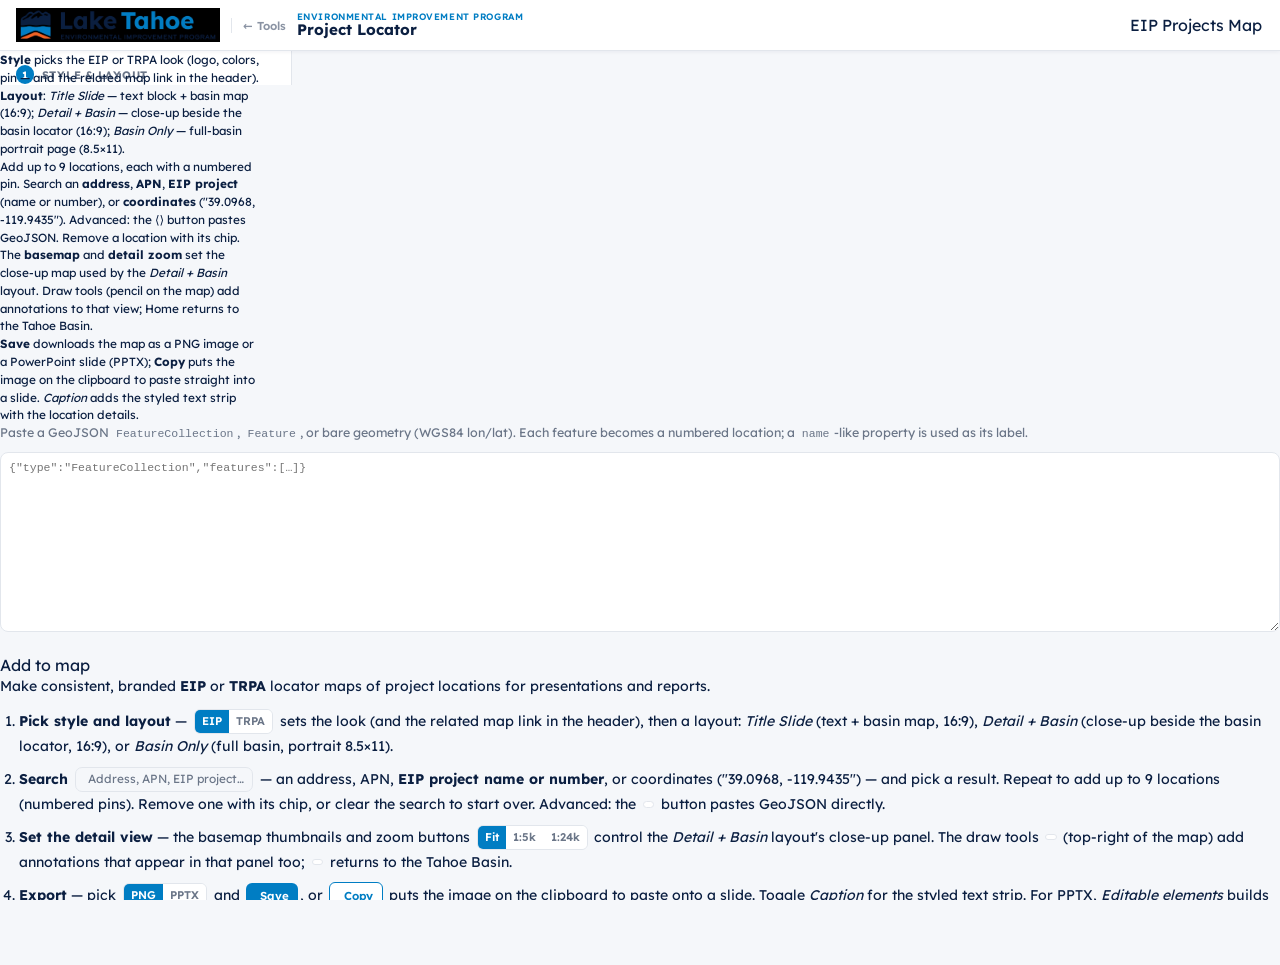
==== commit 00c03878: "feat(locator): SVG export — true vector composition Third format option: pins, north arrow, text, an" ====
--- a/html/locator.html
+++ b/html/locator.html
@@ -366,6 +366,8 @@
             <div class="seg seg-fill" id="formatSeg" role="radiogroup" aria-label="Export format">
               <button data-value="png" class="active" role="radio" aria-checked="true">PNG</button>
               <button data-value="pptx" role="radio" aria-checked="false">PPTX</button>
+              <button data-value="svg" role="radio" aria-checked="false"
+                title="Vector graphic — pins, text, and shapes stay editable in Illustrator, Inkscape, or Affinity; modern PowerPoint can convert it to shapes">SVG</button>
             </div>
           </label>
           <label class="cap-toggle" title="Include the styled caption strip in the export">
@@ -1478,6 +1480,185 @@
         const cv = await composeCurrent();
         downloadUrl(cv.toDataURL("image/png"), `${brandKey}-${exportLayout}-${exportSlug()}.png`);
         toast("PNG downloaded.");
+      });
+    }
+
+    // ── SVG export — true vector composition ──
+    // Pins, north arrow, text, and shapes are real SVG elements (fully
+    // editable in Illustrator / Inkscape / Affinity; modern PowerPoint can
+    // insert the file and convert it to shapes). The map panels embed as
+    // raster images — they're WebGL renders. Geometry mirrors the canvas
+    // compose* functions 1:1; text declares the brand font by name (no
+    // embedding — the editor substitutes when it isn't installed).
+    const PIN_PATH = "M13 1 C6 1 1 5.5 1 12 C1 21 13 35 13 35 C13 35 25 21 25 12 C25 5.5 20 1 13 1 Z";
+
+    function svgPin(tipX, tipY, h, hex, num) {
+      const s = h / 34;
+      const head = num != null
+        ? `<text x="13" y="12.5" text-anchor="middle" dominant-baseline="central" font-size="13" font-weight="700" fill="#FFFFFF">${num}</text>`
+        : `<circle cx="13" cy="12" r="4.5" fill="#FFFFFF"/>`;
+      return `<g transform="translate(${(tipX - 13*s).toFixed(1)} ${(tipY - 35*s).toFixed(1)}) scale(${s.toFixed(3)})">` +
+        `<path d="${PIN_PATH}" fill="${hex}" stroke="#FFFFFF" stroke-width="1.5" stroke-linejoin="round"/>${head}</g>`;
+    }
+    function svgNorthArrow(cx, cy, size, hexColor) {
+      return `<g transform="translate(${cx} ${cy})"><circle r="${(size*0.46).toFixed(1)}" fill="#FFFFFF" fill-opacity="0.92"/>` +
+        `<g transform="translate(${-size/2} ${-size/2}) scale(${(size/32).toFixed(3)})"><path d="${NORTH_PATH}" fill="${hexColor}"/></g></g>`;
+    }
+    function svgText(x, y, text, { size, weight = 400, fill, middle = false } = {}) {
+      return `<text x="${Math.round(x)}" y="${Math.round(y)}" font-size="${Math.round(size)}" font-weight="${weight}" fill="${fill}"` +
+        `${middle ? ` dominant-baseline="central"` : ""}>${escHtml(text)}</text>`;
+    }
+    const svgImage = (src, x, y, w, h) =>
+      `<image href="${src}" x="${Math.round(x)}" y="${Math.round(y)}" width="${Math.round(w)}" height="${Math.round(h)}" preserveAspectRatio="none"/>`;
+    const svgRect = (x, y, w, h, fill, extra = "") =>
+      `<rect x="${Math.round(x)}" y="${Math.round(y)}" width="${Math.round(w)}" height="${Math.round(h)}" fill="${fill}" ${extra}/>`;
+    const svgFillA = (a) => `fill="rgb(${a[0]},${a[1]},${a[2]})" fill-opacity="${a[3]}"`;
+
+    async function buildSvg() {
+      if (document.fonts) { const fam = pptFont();
+        await Promise.all([400,600,700].map(w => document.fonts.load(`${w} 40px '${fam}'`))).catch(()=>{}); }
+      const caption = $("capSwitch").checked;
+      const b = brand();
+      const parts = [];
+      let W, H;
+      // Ellipsize with the same canvas metrics the PNG path uses
+      const mctx = document.createElement("canvas").getContext("2d");
+      const ell = (text, weight, size, maxW) => {
+        mctx.font = `${weight} ${size}px ${baseFont()}`;
+        return ellipsize(mctx, text, maxW);
+      };
+
+      if (exportLayout === "slide") {
+        ({ W, H } = EXPORT.slide);
+        const { margin: M, pinH, arrow } = EXPORT.slide;
+        const mp = { x: W - M - 960, y: M, w: 960, h: H - 2*M };
+        const { img, pins } = await shotBasin(Math.round(mp.w*0.72), Math.round(mp.h*0.72));
+        parts.push(svgRect(0, 0, W, H, "#FFFFFF"));
+        parts.push(`<rect x="${mp.x}" y="${mp.y}" width="${mp.w}" height="${mp.h}" ${svgFillA(BASIN_STYLE.outside)}/>`);
+        if (img) parts.push(svgImage(img.src, mp.x, mp.y, mp.w, mp.h));
+        pins.forEach(p => parts.push(svgPin(mp.x + p.nx*mp.w, mp.y + p.ny*mp.h, pinH, b.pin, p.num)));
+        parts.push(svgNorthArrow(mp.x + mp.w - 64, mp.y + mp.h - 64, arrow, b.dark));
+        const logo = await getLogo();
+        if (logo) {
+          const lh = b.slideLogoH || 130;
+          parts.push(svgImage(logo.src, 150, 130, lh * logo.width / logo.height, lh));
+        }
+        const colW = mp.x - 150 - 40;
+        if (caption && locations.length === 1) {
+          parts.push(svgText(150, 640, ell(loc0().label, 700, 92, colW), { size: 92, weight: 700, fill: b.dark }));
+          parts.push(svgText(150, 710, ell(loc0().sub, 400, 46, colW), { size: 46, fill: "#6B7688" }));
+        } else if (caption && locations.length > 1) {
+          parts.push(svgText(150, 560, `${locations.length} Project Locations`, { size: 92, weight: 700, fill: b.dark }));
+          const MAX_LINES = 8; let ly = 640;
+          locations.slice(0, MAX_LINES).forEach((l, i) => {
+            parts.push(svgText(150, ly,
+              ell(`${i+1}.  ${l.label}${l.short !== l.label ? " — " + l.short : ""}`, 600, 40, colW),
+              { size: 40, weight: 600, fill: b.dark }));
+            ly += 58;
+          });
+          if (locations.length > MAX_LINES)
+            parts.push(svgText(150, ly, `+${locations.length - MAX_LINES} more`, { size: 40, fill: "#6B7688" }));
+        }
+        parts.push(svgRect(150, mp.y + mp.h - 6, mp.x + mp.w - 150, 6, b.primary));
+
+      } else if (exportLayout === "split") {
+        ({ W, H } = EXPORT.split);
+        const { capFrac, pinHZoom, pinHBasin, arrow } = EXPORT.split;
+        const capH = caption ? Math.round(H*capFrac) : 0, mapH = H - capH;
+        const leftW = Math.round(W*2/3), rightW = W - leftW;
+        const [zoom, basin] = await Promise.all([
+          shotZoom(leftW/mapH), shotBasin(Math.round(rightW*0.6), Math.round(mapH*0.6)) ]);
+        parts.push(svgRect(0, 0, W, H, "#FFFFFF"));
+        if (zoom.img) parts.push(svgImage(zoom.img.src, 0, 0, leftW, mapH));
+        zoom.pins.forEach(p => parts.push(svgPin(p.nx*leftW, p.ny*mapH, pinHZoom, b.pin, p.num)));
+        parts.push(`<rect x="${leftW}" y="0" width="${rightW}" height="${mapH}" ${svgFillA(BASIN_STYLE.outside)}/>`);
+        if (basin.img) parts.push(svgImage(basin.img.src, leftW, 0, rightW, mapH));
+        basin.pins.forEach(p => parts.push(svgPin(leftW + p.nx*rightW, p.ny*mapH, pinHBasin, b.pin, p.num)));
+        parts.push(svgRect(leftW - 2, 0, 4, mapH, "#FFFFFF", 'fill-opacity="0.9"'));
+        parts.push(svgNorthArrow(W - 64, mapH - 64, arrow, b.dark));
+        const L = locationCardLayout(1.15);
+        if (L) {
+          const cx = 44, cy = mapH - 44 - L.h;
+          parts.push(`<rect x="${cx}" y="${Math.round(cy)}" width="${Math.round(L.w)}" height="${Math.round(L.h)}" rx="${(14*1.15).toFixed(1)}" fill="#FFFFFF" filter="url(#cardShadow)"/>`);
+          parts.push(svgRect(cx, cy, L.bar, L.h, b.accent, `rx="${(4*1.15).toFixed(1)}"`));
+          const tx = cx + L.bar + L.pad;
+          let yy = cy + L.pad + L.fsL*0.85;
+          parts.push(svgText(tx, yy, L.single ? "LOCATION" : "LOCATIONS", { size: L.fsL, weight: 700, fill: b.accent }));
+          if (L.single) {
+            yy += L.fsA*1.02;
+            parts.push(svgText(tx, yy, L.rows[0].bold, { size: L.fsA, weight: 700, fill: b.dark }));
+            yy += L.fsM*1.3;
+            parts.push(svgText(tx, yy, L.rows[1].gray, { size: L.fsM, fill: "#6B7688" }));
+          } else {
+            for (const r of L.rows) {
+              yy += L.rowH;
+              if (r.bold) {
+                mctx.font = `700 ${L.fsM*1.15}px ${baseFont()}`;
+                const bw = mctx.measureText(r.bold).width;
+                parts.push(svgText(tx, yy, r.bold, { size: L.fsM*1.15, weight: 700, fill: b.dark }));
+                if (r.grayAppend)
+                  parts.push(svgText(tx + bw, yy, r.grayAppend, { size: L.fsM, fill: "#6B7688" }));
+              } else if (r.gray) {
+                parts.push(svgText(tx, yy, r.gray, { size: L.fsM, fill: "#6B7688" }));
+              }
+            }
+          }
+        }
+        if (caption) parts.push(await svgCaption(0, mapH, W, capH, false));
+
+      } else {
+        ({ W, H } = EXPORT.locator);
+        const { capFrac, pinH, arrow } = EXPORT.locator;
+        const capH = caption ? Math.round(H*capFrac) : 0, mapH = H - capH;
+        const { img, pins } = await shotBasin(850, Math.round(850 * mapH / W));
+        parts.push(`<rect x="0" y="0" width="${W}" height="${H}" ${svgFillA(BASIN_STYLE.outside)}/>`);
+        if (img) parts.push(svgImage(img.src, 0, 0, W, mapH));
+        pins.forEach(p => parts.push(svgPin(p.nx*W, p.ny*mapH, pinH, b.pin, p.num)));
+        parts.push(svgNorthArrow(W - 96, mapH - 96, arrow, b.dark));
+        if (caption) parts.push(await svgCaption(0, mapH, W, capH, true));
+      }
+
+      // Caption strip (mirrors drawCaption; hoisted — used above)
+      async function svgCaption(x, y, w, h, showAddress) {
+        const o = [
+          svgRect(x, y, w, h, "#FFFFFF"),
+          svgRect(x, y, w, Math.max(4, Math.round(h*0.05)), b.primary),
+        ];
+        const pad = Math.round(h*0.22);
+        const logo = await getLogo();
+        let tx = x + pad;
+        if (logo) {
+          const lh = h*0.5, lw = lh * logo.width / logo.height;
+          o.push(svgImage(logo.src, x + pad, y + pad*1.1, lw, lh));
+          tx += lw + pad*0.8;
+        }
+        const maxW = x + w - pad - tx;
+        const fsB = Math.round(h*0.26), fsS = Math.round(h*0.17);
+        if (showAddress && locations.length === 1) {
+          o.push(svgText(tx, y + h*0.42, ell(loc0().label, 700, fsB, maxW), { size: fsB, weight: 700, fill: b.dark, middle: true }));
+          o.push(svgText(tx, y + h*0.72, ell(loc0().sub, 400, fsS, maxW), { size: fsS, fill: "#6B7688", middle: true }));
+        } else if (showAddress && locations.length > 1) {
+          o.push(svgText(tx, y + h*0.42, `${locations.length} Project Locations`, { size: fsB, weight: 700, fill: b.dark, middle: true }));
+          o.push(svgText(tx, y + h*0.72, ell(locations.map(l => l.short).join(", "), 400, fsS, maxW), { size: fsS, fill: "#6B7688", middle: true }));
+        } else if (!locations.length) {
+          o.push(svgText(tx, y + h*0.5, b.exportName, { size: fsB, weight: 700, fill: b.dark, middle: true }));
+        }
+        return o.join("\n");
+      }
+
+      return `<svg xmlns="http://www.w3.org/2000/svg" width="${W}" height="${H}" viewBox="0 0 ${W} ${H}" font-family="${b.font.replace(/"/g, "'")}">\n` +
+        `<defs><filter id="cardShadow" x="-20%" y="-20%" width="140%" height="150%">` +
+        `<feDropShadow dx="0" dy="6" stdDeviation="11" flood-color="#0B1F41" flood-opacity="0.22"/></filter></defs>\n` +
+        parts.join("\n") + `\n</svg>`;
+    }
+
+    function exportSvg() {
+      return runExport($("exportBtn"), "Rendering SVG…", async () => {
+        const svg = await buildSvg();
+        const url = URL.createObjectURL(new Blob([svg], { type: "image/svg+xml" }));
+        downloadUrl(url, `${brandKey}-${exportLayout}-${exportSlug()}.svg`);
+        setTimeout(() => URL.revokeObjectURL(url), 1000);
+        toast("SVG downloaded — vector text, pins, and shapes; maps embedded as images.", 4500);
       });
     }
 
@@ -1745,7 +1926,9 @@
     }
 
     $("exportBtn").addEventListener("click", () =>
-      exportFormat === "pptx" ? exportPptx() : exportPng());
+      exportFormat === "pptx" ? exportPptx()
+      : exportFormat === "svg" ? exportSvg()
+      : exportPng());
     $("copyBtn").addEventListener("click", () => {
       if (!CLIPBOARD_OK) { toast("Copy not supported here — use Export instead."); return; }
       copyPng();
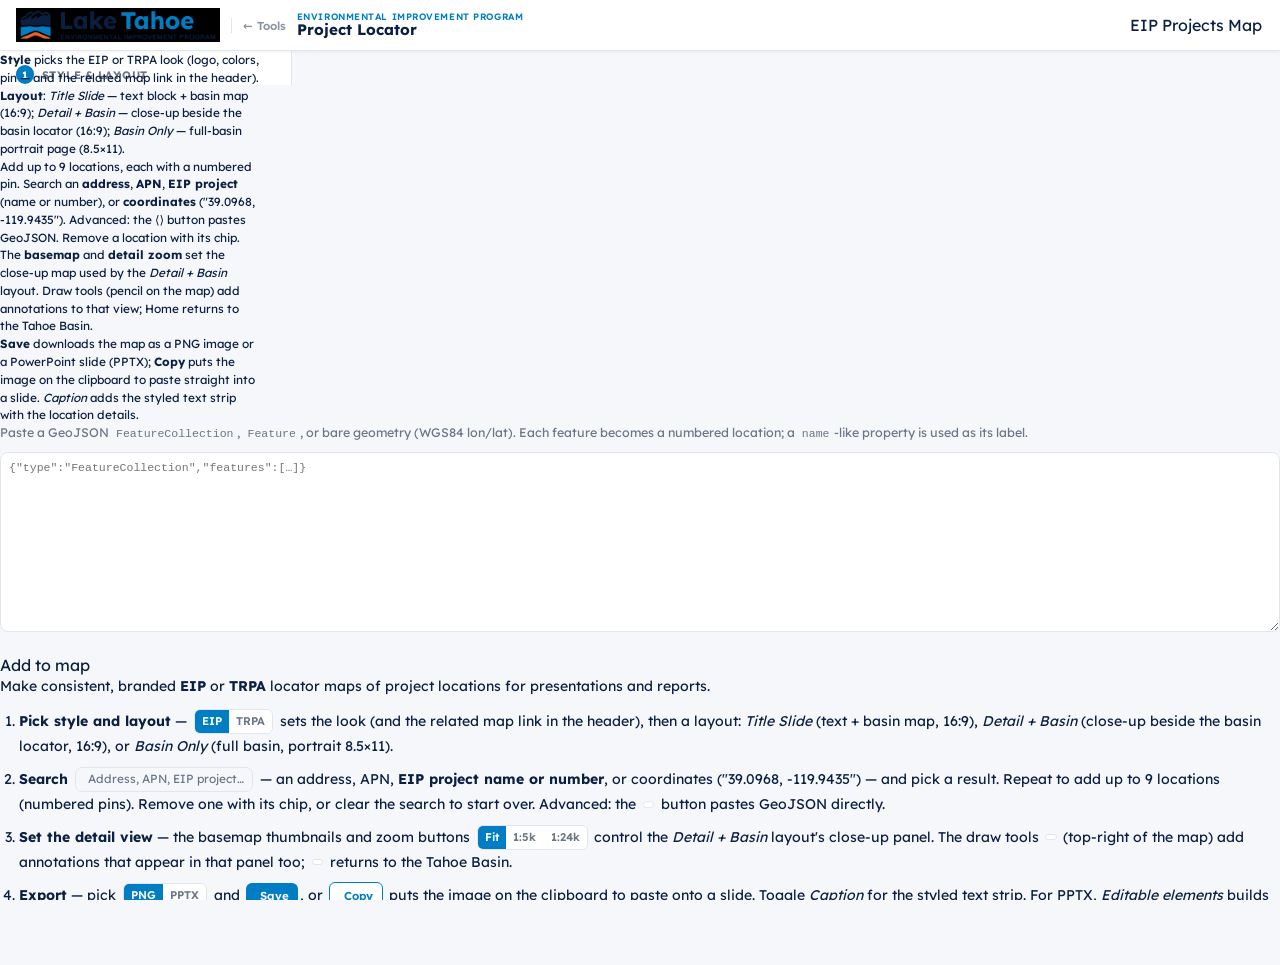
==== commit 1a7ed1d0: "feat: firefly/humangeo basemaps on projects-map; EIP-only rounded controls on locator projects-map: " ====
--- a/html/locator.html
+++ b/html/locator.html
@@ -133,6 +133,19 @@
       background: #fff; border-bottom: 1px solid #eef1f5; }
 
     .seg { display: flex; border-radius: 7px; overflow: hidden; border: 1px solid var(--gray-border); }
+    /* ── EIP style: pill-rounded controls, matching the Projects Map's
+       look. TRPA keeps the squarer agency styling (no overrides). ── */
+    body[data-brand="eip"] .seg { border-radius: 999px; }
+    body[data-brand="eip"] .seg button { padding-left: 0.85rem; padding-right: 0.85rem; }
+    body[data-brand="eip"] .search-box { border-radius: 999px; }
+    body[data-brand="eip"] .search-box input { padding-left: 0.25rem; }
+    body[data-brand="eip"] .sec-tool { border-radius: 999px; }
+    body[data-brand="eip"] .bm-btn { border-radius: 12px; }
+    body[data-brand="eip"] .bm-btn img { border-radius: 8px; }
+    body[data-brand="eip"] calcite-button {
+      --calcite-button-corner-radius: 999px;   /* Calcite token; inert if unsupported */
+      --calcite-corner-radius-round: 999px;
+    }
     .seg button { border: none; background: #fff; cursor: pointer; font-family: var(--brand-font);
       font-size: 0.76rem; font-weight: 600; color: #6B7688; padding: 0.35rem 0.65rem; transition: all 120ms; }
     .seg button.active { background: var(--brand-primary); color: #fff; }
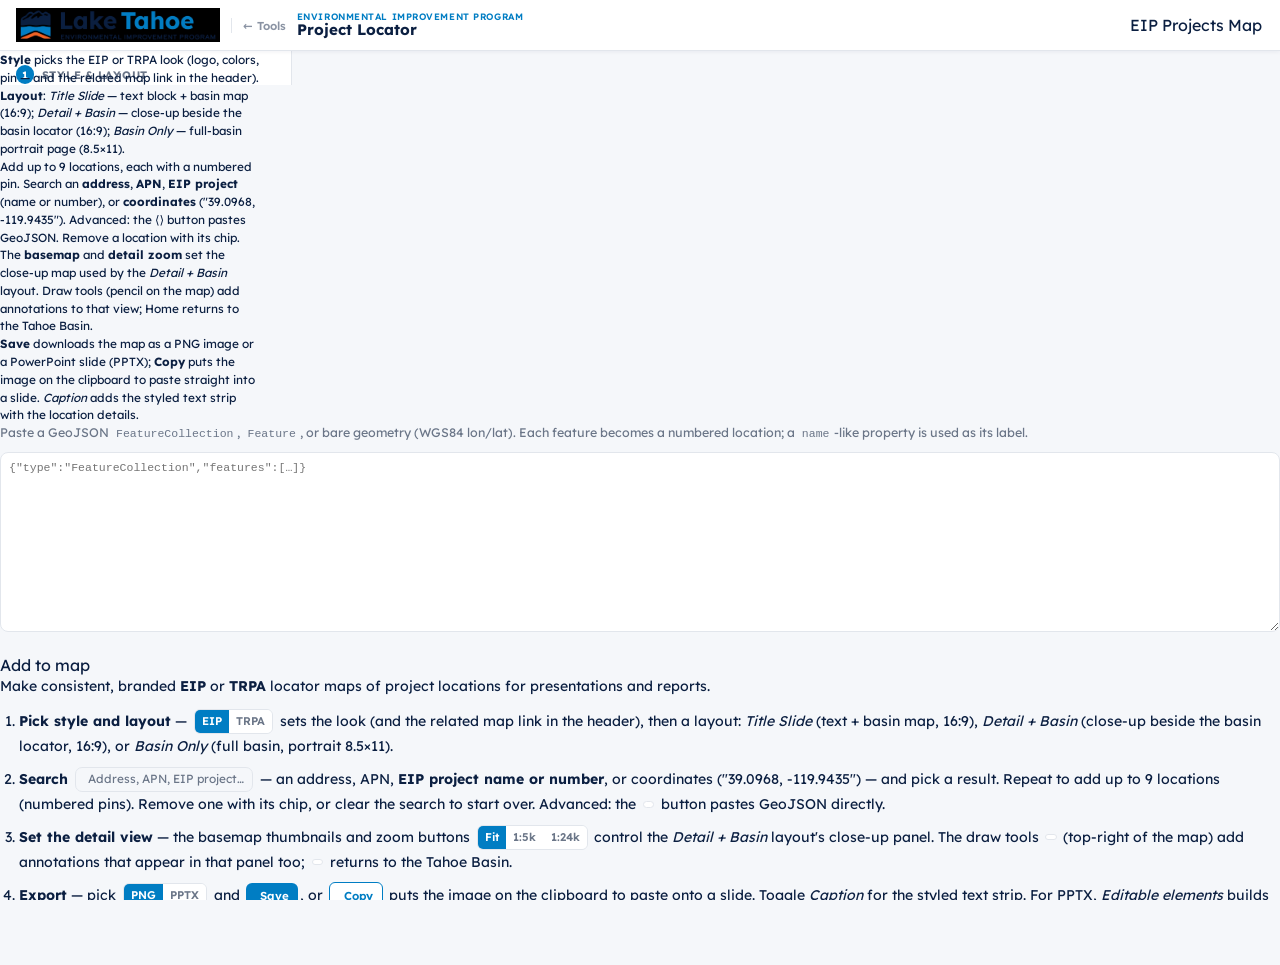
==== commit 733697b2: "fix(a11y): darken beta-feedback text for AA contrast; per-page dismiss QA follow-ups. Orange text on" ====
--- a/html/locator.html
+++ b/html/locator.html
@@ -188,7 +188,7 @@
     .beta-chip { display: inline-flex; align-items: center; gap: 0.3rem;
       border: 1.5px solid var(--brand-accent); border-radius: 999px;
       padding: 0.15rem 0.3rem 0.15rem 0.65rem; margin-right: 0.4rem; }
-    .beta-chip a { font-size: 0.7rem; font-weight: 600; color: var(--brand-accent);
+    .beta-chip a { font-size: 0.7rem; font-weight: 600; color: var(--brand-dark);
       text-decoration: none; white-space: nowrap; }
     .beta-chip button { border: none; background: none; cursor: pointer; color: var(--brand-accent);
       font-size: 0.8rem; line-height: 1; padding: 0 0.2rem; }
@@ -503,7 +503,7 @@
     // Beta user-testing feedback (Survey123). Set to the published form URL
     // with ?field:toolname=locator to enable the header chip; blank it out
     // to retire the affordance after the test window.
-    const FEEDBACK_URL = "";
+    const FEEDBACK_URL = "https://survey123.arcgis.com/share/ebfe68b1ed224a43bfdadd09559e8116?field:toolname=locator";
     const SVC = "https://maps.trpa.org/server/rest/services/";
     const PARCELS_URL  = SVC + "Parcels/FeatureServer/0"; // FeatureServer returns geometry
     const BASIN = { center: [-120.04, 39.09], zoom: 9 };
@@ -1962,15 +1962,16 @@
     });
 
     // ── Beta-feedback chip (Survey123) — shown while FEEDBACK_URL is set ──
+    const FEEDBACK_HIDE_KEY = "eip-beta-feedback-hidden-locator";  // per-page: dismiss here doesn't hide the other tools' chips
     try {
-      if (FEEDBACK_URL && localStorage.getItem("eip-beta-feedback-hidden") !== "1") {
+      if (FEEDBACK_URL && localStorage.getItem(FEEDBACK_HIDE_KEY) !== "1") {
         $("feedbackLink").href = FEEDBACK_URL;
         $("feedbackChip").hidden = false;
       }
     } catch (e) { /* storage blocked — leave hidden */ }
     $("feedbackDismiss").addEventListener("click", () => {
       $("feedbackChip").hidden = true;
-      try { localStorage.setItem("eip-beta-feedback-hidden", "1"); } catch (e) { /* ignore */ }
+      try { localStorage.setItem(FEEDBACK_HIDE_KEY, "1"); } catch (e) { /* ignore */ }
     });
 
     // ── Info dialog — on demand, plus auto-open on first visit ──
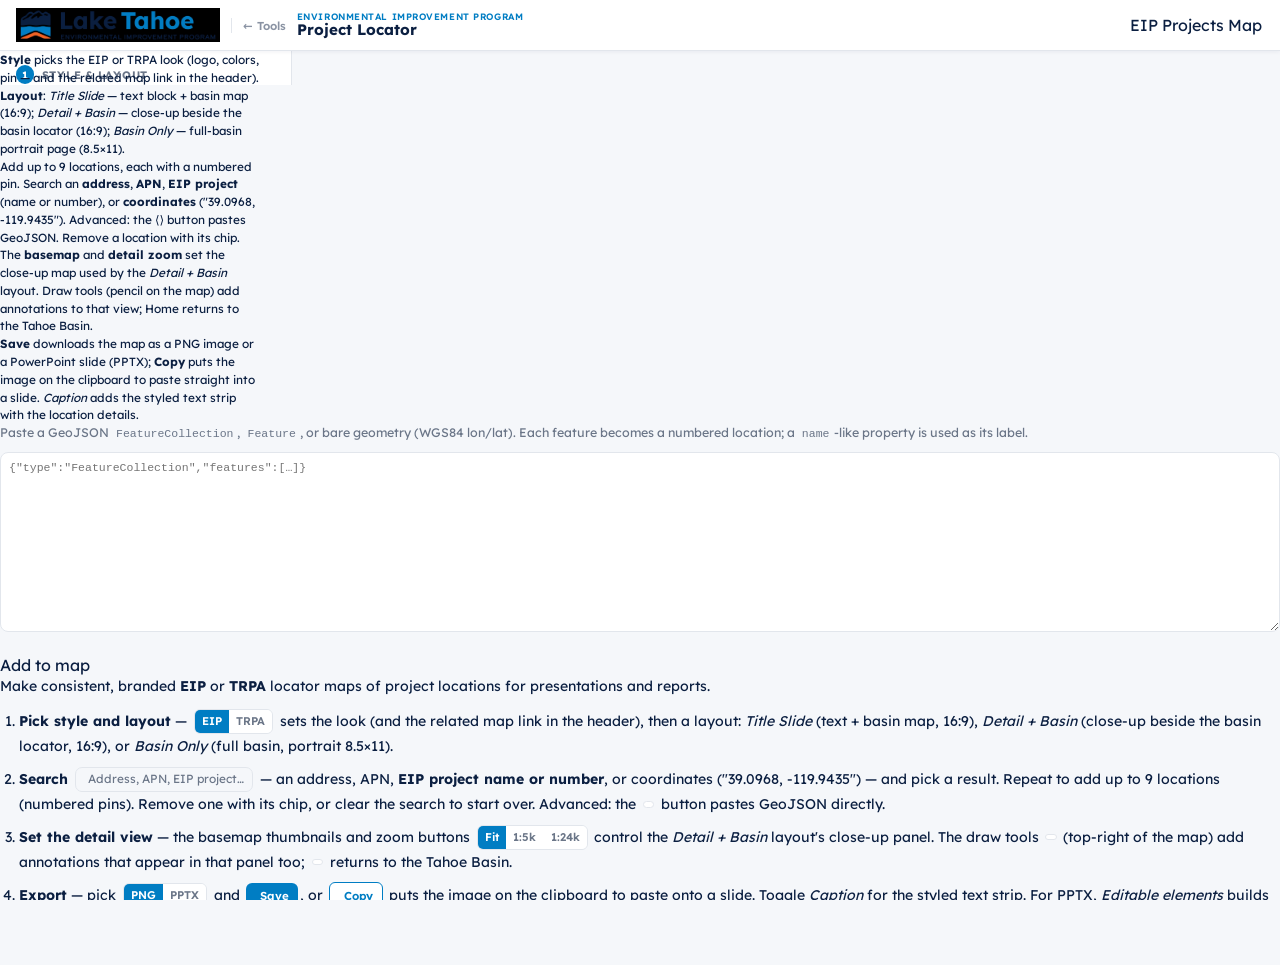
==== commit 0b57ba82: "fix(feedback): point survey chips at the republished Survey123 form New itemId f4e0b38a… ("EIP App U" ====
--- a/html/locator.html
+++ b/html/locator.html
@@ -503,7 +503,7 @@
     // Beta user-testing feedback (Survey123). Set to the published form URL
     // with ?field:toolname=locator to enable the header chip; blank it out
     // to retire the affordance after the test window.
-    const FEEDBACK_URL = "https://survey123.arcgis.com/share/ebfe68b1ed224a43bfdadd09559e8116?field:toolname=locator";
+    const FEEDBACK_URL = "https://survey123.arcgis.com/share/f4e0b38aab1d412e978b5ab0bb64702f?field:toolname=locator";
     const SVC = "https://maps.trpa.org/server/rest/services/";
     const PARCELS_URL  = SVC + "Parcels/FeatureServer/0"; // FeatureServer returns geometry
     const BASIN = { center: [-120.04, 39.09], zoom: 9 };
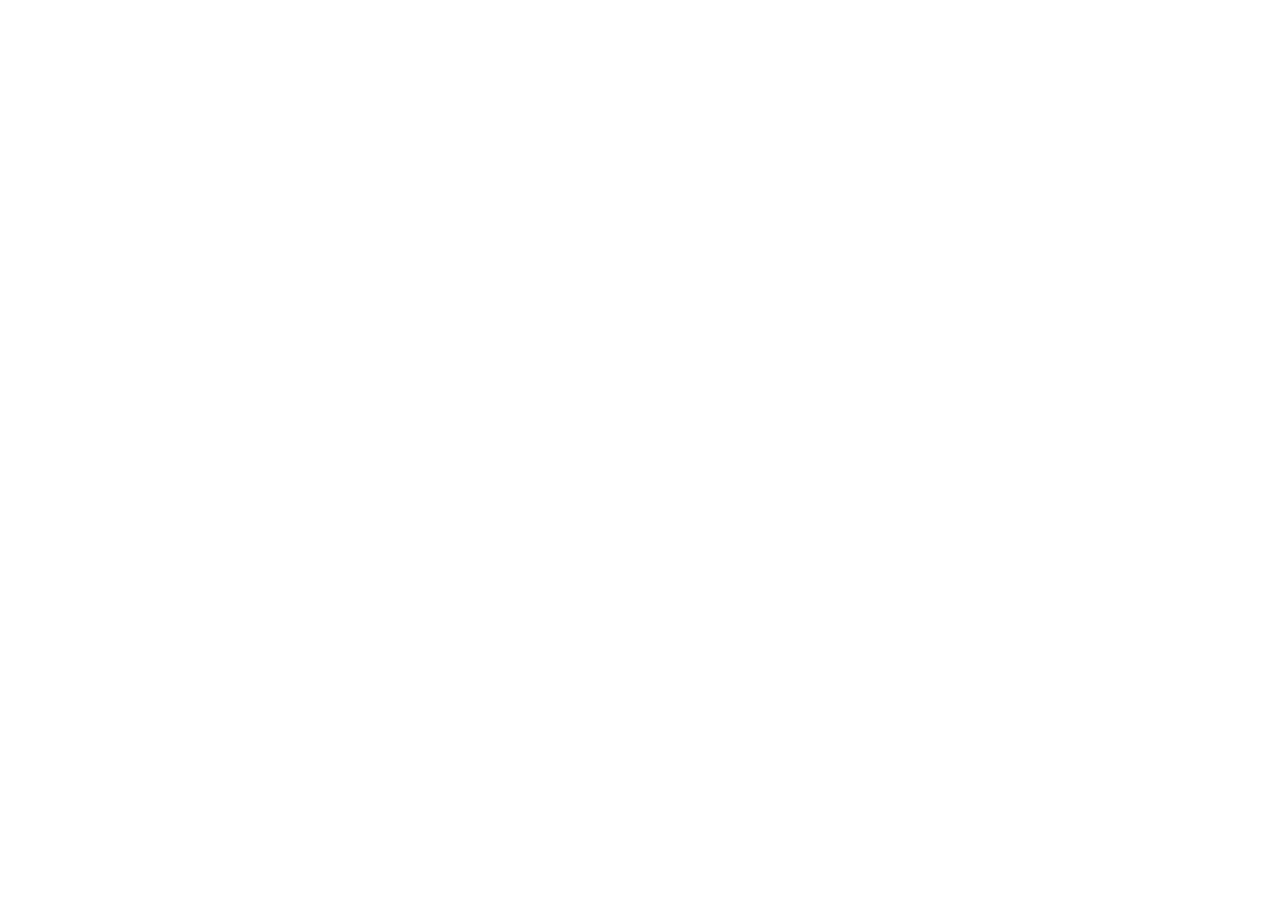
==== commit 83950008: "Retire locator.html in favor of the maps repo copy The Project Locator now lives at trpa-agency.gith" ====
--- a/html/locator.html
+++ b/html/locator.html
@@ -1,1991 +1,20 @@
 <!DOCTYPE html>
 <html lang="en">
 <head>
-  <meta charset="UTF-8" />
-  <meta name="viewport" content="width=device-width, initial-scale=1.0" />
-  <title>Project Locator — Lake Tahoe EIP</title>
-  <link rel="icon" type="image/png" href="assets/favicon.png" />
-  <link rel="apple-touch-icon" href="assets/favicon.png" />
-
-  <!-- Calcite Design System -->
-  <script type="module" src="https://js.arcgis.com/calcite-components/5.0"></script>
-  <link rel="stylesheet" type="text/css" href="https://js.arcgis.com/calcite-components/5.0/calcite.css" />
-
-  <!-- ArcGIS Maps SDK -->
-  <link rel="stylesheet" href="https://js.arcgis.com/4.31/esri/themes/light/main.css" />
-  <script src="https://js.arcgis.com/4.31/"></script>
-
-  <!-- Brand fonts: self-hosted so exports render identically offline. -->
-  <link href="assets/fonts/fonts.css" rel="stylesheet" />
-
-  <style>
-    :root {
-      --brand-primary: #007DC3;
-      --brand-accent:  #F16022;
-      --brand-dark:    #0B1F41;
-      --brand-font:    'Lexend Deca', system-ui, sans-serif;
-      --white: #FFFFFF; --gray-bg: #F5F7FA; --gray-border: #E2E6EC;
-      --shadow: 0 2px 10px rgba(11,31,65,0.18);
-    }
-    *, *::before, *::after { box-sizing: border-box; margin: 0; padding: 0; }
-    [hidden] { display: none !important; }
-
-    html, body {
-      height: 100%; font-family: var(--brand-font); color: var(--brand-dark);
-      overflow: hidden; background: var(--gray-bg);
-    }
-    body { display: flex; flex-direction: column; height: 100vh; }
-
-    /* ── Header: branding only ── */
-    #appHeader {
-      flex: 0 0 auto; display: flex; align-items: center; justify-content: space-between;
-      gap: 1rem; padding: 0.5rem 1rem; background: var(--white);
-      border-bottom: 1px solid var(--gray-border);
-      box-shadow: 0 1px 4px rgba(11,31,65,0.06); z-index: 20;
-    }
-    .hdr-brand { display: flex; align-items: center; gap: 0.7rem; flex-shrink: 0; }
-    .hdr-brand img { height: 34px; width: auto; object-fit: contain; }
-    .hdr-brand .htitle { display: flex; flex-direction: column; line-height: 1.1; }
-    .hdr-brand .hagency { font-size: 0.58rem; font-weight: 600; letter-spacing: 0.06em;
-      text-transform: uppercase; color: var(--brand-primary); }
-    .hdr-brand .hname { font-size: 0.95rem; font-weight: 700; color: var(--brand-dark); }
-    /* ← Tools back-link (white header — projects-map's navy version lives there) */
-    .hdr-back {
-      font-size: 0.72rem; font-weight: 600; color: #8A93A3; text-decoration: none;
-      border-left: 1px solid var(--gray-border); padding-left: 0.7rem; white-space: nowrap;
-    }
-    .hdr-back:hover { color: var(--brand-primary); }
-
-    /* ── Body: side panel + map ── */
-    #appBody { flex: 1 1 auto; display: flex; min-height: 0; }
-    #sidePanel {
-      flex: 0 0 292px; overflow-y: auto; background: var(--white);
-      border-right: 1px solid var(--gray-border); padding: 0.9rem 1rem 1.2rem;
-      display: flex; flex-direction: column; gap: 1.1rem;
-    }
-    body.panel-collapsed #sidePanel { display: none; }
-    #panelToggle {
-      flex: 0 0 18px; border: none; border-right: 1px solid var(--gray-border);
-      background: var(--white); cursor: pointer; color: #8A93A3; padding: 0;
-    }
-    #panelToggle:hover { background: var(--gray-bg); color: var(--brand-primary); }
-
-    .panel-sec { display: flex; flex-direction: column; gap: 0.55rem; }
-    .sec-title { display: flex; align-items: center; gap: 0.45rem; margin: 0;
-      font-size: 0.68rem; font-weight: 700; letter-spacing: 0.07em; text-transform: uppercase;
-      color: #6B7688; }
-    .sec-tool { margin-left: auto; border: none; background: transparent; cursor: pointer;
-      color: #A6AFBD; padding: 0.1rem 0.2rem; border-radius: 5px; line-height: 0; }
-    .sec-tool:hover { color: var(--brand-primary); background: var(--gray-bg); }
-
-    /* Paste-GeoJSON dialog */
-    .gj-content { display: flex; flex-direction: column; gap: 0.6rem; }
-    .gj-hint { margin: 0; font-size: 0.78rem; color: #6B7688; line-height: 1.5; }
-    .gj-hint code { background: var(--gray-bg); padding: 0 0.25rem; border-radius: 4px; font-size: 0.72rem; }
-    #geojsonText { width: 100%; min-height: 180px; resize: vertical; font-family: Consolas, monospace;
-      font-size: 0.72rem; border: 1.5px solid var(--gray-border); border-radius: 8px; padding: 0.5rem;
-      color: var(--brand-dark); }
-    #geojsonText:focus { outline: none; border-color: var(--brand-primary); }
-    .gj-status { font-size: 0.74rem; min-height: 1.1em; color: #6B7688; }
-    .gj-status.ok { color: #2E7D32; }
-    .gj-status.err { color: #B3261E; }
-    .sec-num { display: inline-flex; align-items: center; justify-content: center;
-      width: 1.15rem; height: 1.15rem; border-radius: 50%;
-      background: var(--brand-primary); color: #fff; font-size: 0.66rem;
-      cursor: help; }   /* hover/focus shows the step's info pane */
-    .tip-text { display: block; max-width: 260px; font-size: 0.74rem; line-height: 1.5;
-      font-family: var(--brand-font); }
-    .field { display: flex; flex-direction: column; gap: 0.25rem;
-      font-size: 0.68rem; font-weight: 600; color: #8A93A3; }
-    .field-hint { font-weight: 400; text-transform: none; letter-spacing: 0; }
-    .field > select, .field > .seg { width: 100%; }
-    .seg-fill button { flex: 1; }
-    .export-row { display: flex; gap: 0.45rem; align-items: stretch; margin-top: 0.2rem; }
-    .export-row calcite-button[width="full"] { flex: 1; }
-
-    .hdr-search { position: relative; }
-    .search-box {
-      display: flex; align-items: center; gap: 0.5rem; background: var(--gray-bg);
-      border: 1.5px solid var(--gray-border); border-radius: 8px; padding: 0.3rem 0.7rem;
-    }
-    .search-box:focus-within { border-color: var(--brand-primary); background: #fff; }
-    .search-box calcite-icon { color: var(--brand-primary); flex-shrink: 0; }
-    .search-box input { flex: 1; border: none; outline: none; background: transparent;
-      font-family: var(--brand-font); font-size: 0.9rem; color: var(--brand-dark); padding: 0.25rem 0; }
-    .search-box input::placeholder { color: #8A93A3; }
-    .search-clear { border: none; background: transparent; cursor: pointer; color: #8A93A3;
-      padding: 0.2rem; border-radius: 5px; display: none; }
-    .search-clear:hover { background: var(--gray-border); }
-    .suggest-list { position: absolute; top: calc(100% + 5px); left: 0; right: 0; z-index: 60;
-      background: #fff; border-radius: 8px; box-shadow: var(--shadow); overflow: hidden;
-      max-height: 320px; overflow-y: auto; display: none; }
-    .suggest-list.open { display: block; }
-    .suggest-item { padding: 0.55rem 0.85rem; cursor: pointer; border-bottom: 1px solid #eef1f5;
-      display: flex; flex-direction: column; gap: 2px; }
-    .suggest-item:last-child { border-bottom: none; }
-    .suggest-item:hover, .suggest-item.active { background: var(--gray-bg); }
-    .suggest-item .s-primary { font-size: 0.85rem; font-weight: 600; }
-    .suggest-item .s-secondary { font-size: 0.72rem; color: #6B7688; }
-    .suggest-item .s-apn { color: var(--brand-primary); font-weight: 700; }
-    .suggest-empty { padding: 0.7rem 0.85rem; font-size: 0.8rem; color: #6B7688; }
-    .suggest-group { padding: 0.4rem 0.85rem 0.15rem; font-size: 0.62rem; font-weight: 700;
-      letter-spacing: 0.07em; text-transform: uppercase; color: #8A93A3;
-      background: #fff; border-bottom: 1px solid #eef1f5; }
-
-    .seg { display: flex; border-radius: 7px; overflow: hidden; border: 1px solid var(--gray-border); }
-    /* ── EIP style: pill-rounded controls, matching the Projects Map's
-       look. TRPA keeps the squarer agency styling (no overrides). ── */
-    body[data-brand="eip"] .seg { border-radius: 999px; }
-    body[data-brand="eip"] .seg button { padding-left: 0.85rem; padding-right: 0.85rem; }
-    body[data-brand="eip"] .search-box { border-radius: 999px; }
-    body[data-brand="eip"] .search-box input { padding-left: 0.25rem; }
-    body[data-brand="eip"] .sec-tool { border-radius: 999px; }
-    body[data-brand="eip"] .bm-btn { border-radius: 12px; }
-    body[data-brand="eip"] .bm-btn img { border-radius: 8px; }
-    body[data-brand="eip"] calcite-button {
-      --calcite-button-corner-radius: 999px;   /* Calcite token; inert if unsupported */
-      --calcite-corner-radius-round: 999px;
-    }
-    .seg button { border: none; background: #fff; cursor: pointer; font-family: var(--brand-font);
-      font-size: 0.76rem; font-weight: 600; color: #6B7688; padding: 0.35rem 0.65rem; transition: all 120ms; }
-    .seg button.active { background: var(--brand-primary); color: #fff; }
-
-    /* Layout picker — vertical options with always-visible wireframe previews */
-    .layout-picker { display: flex; flex-direction: column; gap: 0.4rem; }
-    .layout-picker button {
-      display: flex; align-items: center; gap: 0.6rem; text-align: left; cursor: pointer;
-      font-family: var(--brand-font); background: #fff;
-      border: 1.5px solid var(--gray-border); border-radius: 8px; padding: 0.4rem 0.55rem;
-      transition: border-color 120ms, background 120ms;
-    }
-    .layout-picker button:hover { border-color: var(--brand-primary); }
-    .layout-picker button.active { border-color: var(--brand-primary); background: var(--gray-bg);
-      box-shadow: inset 0 0 0 1px var(--brand-primary); }
-    .layout-picker .lp-text { display: flex; flex-direction: column; gap: 1px; line-height: 1.2; }
-    .layout-picker .lp-name { font-size: 0.78rem; font-weight: 700; color: var(--brand-dark); text-transform: none; letter-spacing: 0; }
-    .layout-picker .lp-dims { font-size: 0.64rem; font-weight: 400; color: #8A93A3; text-transform: none; letter-spacing: 0; }
-    .cap-toggle { display: flex; align-items: center; gap: 0.35rem; font-size: 0.76rem;
-      color: var(--brand-dark); margin-top: 0.2rem; }
-    select.bm-select { font-family: var(--brand-font); font-size: 0.76rem; font-weight: 600;
-      color: var(--brand-dark); border: 1px solid var(--gray-border); border-radius: 7px;
-      padding: 0.35rem 0.5rem; background: #fff; cursor: pointer; }
-
-    /* Basemap thumbnail buttons (2×2) */
-    .bm-grid { display: grid; grid-template-columns: 1fr 1fr; gap: 0.4rem; }
-    .bm-btn { display: flex; flex-direction: column; gap: 0.2rem; padding: 0.3rem;
-      border: 1.5px solid var(--gray-border); border-radius: 8px; background: #fff;
-      cursor: pointer; font-family: var(--brand-font); font-size: 0.68rem; font-weight: 600;
-      color: #6B7688; }
-    .bm-btn img { width: 100%; height: 46px; object-fit: cover; border-radius: 5px; display: block; }
-    .bm-btn:hover { border-color: var(--brand-primary); }
-    .bm-btn.active { border-color: var(--brand-primary); color: var(--brand-dark);
-      box-shadow: inset 0 0 0 1px var(--brand-primary); }
-
-    /* Header quick-links */
-    .hdr-links { display: flex; align-items: center; gap: 0.15rem; }
-
-    /* Beta-feedback chip (shown only while FEEDBACK_URL is set) */
-    .beta-chip { display: inline-flex; align-items: center; gap: 0.3rem;
-      border: 1.5px solid var(--brand-accent); border-radius: 999px;
-      padding: 0.15rem 0.3rem 0.15rem 0.65rem; margin-right: 0.4rem; }
-    .beta-chip a { font-size: 0.7rem; font-weight: 600; color: var(--brand-dark);
-      text-decoration: none; white-space: nowrap; }
-    .beta-chip button { border: none; background: none; cursor: pointer; color: var(--brand-accent);
-      font-size: 0.8rem; line-height: 1; padding: 0 0.2rem; }
-
-    /* Info modal content */
-    .info-content { font-size: 0.88rem; line-height: 1.7; color: var(--brand-dark); }
-    .info-content p { margin: 0 0 0.7rem; }
-    .info-content ol { margin: 0 0 0.7rem; padding-left: 1.2rem; display: grid; gap: 0.55rem; }
-    .info-content .info-fine { font-size: 0.74rem; color: #6B7688; margin-bottom: 0; }
-    /* Inline, non-interactive replicas of the real controls (always match the live UI) */
-    .ui-sample { display: inline-flex; align-items: center; vertical-align: middle;
-      pointer-events: none; user-select: none; margin: 0 0.15rem; transform: translateY(-1px); }
-    .ui-chip { gap: 0.3rem; background: var(--gray-bg); border: 1.5px solid var(--gray-border);
-      border-radius: 7px; padding: 0.1rem 0.5rem; font-size: 0.74rem; color: #6B7688; white-space: nowrap; }
-    .ui-chip calcite-icon { color: var(--brand-primary); }
-    .ui-seg { border: 1px solid var(--gray-border); border-radius: 6px; overflow: hidden; font-size: 0.7rem; font-weight: 600; }
-    .ui-seg span { padding: 0.12rem 0.45rem; color: #6B7688; background: #fff; white-space: nowrap; }
-    .ui-seg span.on { background: var(--brand-primary); color: #fff; }
-    .ui-btn { gap: 0.3rem; border-radius: 6px; padding: 0.14rem 0.55rem; font-size: 0.72rem;
-      font-weight: 600; white-space: nowrap; }
-    .ui-btn.solid { background: var(--brand-primary); color: #fff; }
-    .ui-btn.outline { border: 1px solid var(--brand-primary); color: var(--brand-primary); background: #fff; }
-    .ui-btn.square { border: 1px solid var(--gray-border); background: #fff; color: var(--brand-dark);
-      padding: 0.14rem 0.3rem; }
-
-    /* Added-locations chips (stack inside the panel) */
-    #locChips { display: flex; flex-wrap: wrap; gap: 0.35rem; }
-
-    /* Responsive: below 760px the panel sits above the map */
-    @media (max-width: 760px) {
-      .hdr-brand .hagency { display: none; }
-      .hdr-brand img { height: 30px; }
-      .hdr-back { display: none; }     /* back-link hidden on small screens (mirrors projects-map) */
-      .link-label { display: none; }   /* header links go icon-only on small screens */
-      #appBody { flex-direction: column; }
-      #sidePanel { flex: 0 0 auto; max-height: 45vh; border-right: none;
-        border-bottom: 1px solid var(--gray-border); }
-      #panelToggle { flex: 0 0 18px; border-right: none;
-        border-bottom: 1px solid var(--gray-border); width: 100%; height: 18px; }
-      #panelToggleIcon { transform: rotate(90deg); }
-    }
-
-    /* ── Map ── */
-    #mapWrap { flex: 1 1 auto; position: relative; }
-    #viewDiv { position: absolute; inset: 0; }
-
-    .loc-card { position: absolute; bottom: 26px; left: 14px; z-index: 15; background: #fff;
-      border-radius: 10px; box-shadow: var(--shadow); padding: 0.6rem 0.9rem; max-width: 320px;
-      display: none; border-left: 4px solid var(--brand-accent); }
-    .loc-card.show { display: block; }
-    .loc-card .loc-label { font-size: 0.6rem; font-weight: 600; letter-spacing: 0.06em;
-      text-transform: uppercase; color: var(--brand-accent); }
-    .loc-card .loc-addr { font-size: 0.92rem; font-weight: 700; margin-top: 2px; }
-    .loc-card .loc-meta { font-size: 0.74rem; color: #6B7688; margin-top: 2px; }
-
-    /* Freeze panel controls while an export renders (the active button shows a spinner) */
-    body.exporting .freeze { pointer-events: none; opacity: 0.55; }
-
-    .toast { position: absolute; bottom: 22px; left: 50%; transform: translateX(-50%); z-index: 40;
-      background: var(--brand-dark); color: #fff; padding: 0.5rem 1rem; border-radius: 8px;
-      font-size: 0.82rem; box-shadow: var(--shadow); display: none; }
-    .toast.show { display: block; }
-
-    #basinDiv { position: absolute; left: -10000px; top: 0; width: 900px; height: 600px; }
-  </style>
+  <meta charset="utf-8" />
+  <title>Project Locator — moved</title>
+  <!-- The Project Locator now lives in the maps repo (maps.trpa.gov).
+       JS redirect preserves the ?eip= deep-link and hash; meta refresh is the
+       no-JS fallback (query/hash dropped there). -->
+  <script>
+    location.replace("https://trpa-agency.github.io/maps/tools/locator.html"
+      + location.search + location.hash);
+  </script>
+  <meta http-equiv="refresh" content="0; url=https://trpa-agency.github.io/maps/tools/locator.html" />
+  <link rel="canonical" href="https://trpa-agency.github.io/maps/tools/locator.html" />
 </head>
-<body data-brand="eip">
-
-  <!-- ── Header: branding only ── -->
-  <header id="appHeader">
-    <div class="hdr-brand">
-      <img id="brandLogo" src="assets/eip-logo.png" alt="Lake Tahoe EIP" />
-      <a href="index.html" class="hdr-back">← Tools</a>
-      <div class="htitle">
-        <span class="hagency" id="brandAgency">Environmental Improvement Program</span>
-        <span class="hname">Project Locator</span>
-      </div>
-    </div>
-    <div class="hdr-links">
-      <span id="feedbackChip" class="beta-chip" hidden>
-        <a id="feedbackLink" target="_blank" rel="noopener">Beta — feedback</a>
-        <button id="feedbackDismiss" type="button" title="Hide" aria-label="Hide feedback button">×</button>
-      </span>
-      <!-- One related-map link at a time, matched to the active Style -->
-      <calcite-button id="projectsLink" href="projects-map.html" target="_blank" rel="noopener"
-        icon-start="launch" appearance="transparent" kind="neutral" scale="s"
-        title="Open the EIP Projects Map in a new window"><span class="link-label">EIP Projects Map</span></calcite-button>
-      <calcite-button id="permitLink" href="https://gis.trpa.org/PermitReview/" target="_blank" rel="noopener" hidden
-        icon-start="launch" appearance="transparent" kind="neutral" scale="s"
-        title="Open the Permit Review Map in a new window"><span class="link-label">Permit Review Map</span></calcite-button>
-      <calcite-button id="infoBtn" icon-start="information" appearance="transparent" kind="neutral" scale="s"
-        title="About this tool" label="About this tool"></calcite-button>
-    </div>
-  </header>
-
-  <div id="appBody">
-    <!-- ── Left panel: the workflow, grouped like the help steps ── -->
-    <aside id="sidePanel" aria-label="Map and export controls">
-
-      <section class="panel-sec freeze">
-        <h2 class="sec-title"><span class="sec-num" id="secNum1" tabindex="0">1</span> Style &amp; layout</h2>
-        <label class="field">Style
-          <div class="seg seg-fill" id="brandSeg">
-            <button data-brand="eip" class="active">EIP</button>
-            <button data-brand="trpa">TRPA</button>
-          </div>
-        </label>
-        <label class="field">Layout
-          <div class="layout-picker" id="layoutSeg" role="radiogroup" aria-label="Export layout">
-            <button data-layout="slide" class="active" role="radio" aria-checked="true">
-              <span class="lp-text"><span class="lp-name">Title Slide</span>
-                <span class="lp-dims">Text + basin map · 16:9</span></span>
-            </button>
-            <button data-layout="split" role="radio" aria-checked="false">
-              <span class="lp-text"><span class="lp-name">Detail + Basin</span>
-                <span class="lp-dims">Close-up beside basin · 16:9</span></span>
-            </button>
-            <button data-layout="locator" role="radio" aria-checked="false">
-              <span class="lp-text"><span class="lp-name">Basin Only</span>
-                <span class="lp-dims">Full basin, portrait · 8.5×11</span></span>
-            </button>
-          </div>
-        </label>
-      </section>
-
-      <section class="panel-sec freeze">
-        <h2 class="sec-title"><span class="sec-num" id="secNum2" tabindex="0">2</span> Locations
-          <button id="geojsonBtn" class="sec-tool" title="Paste GeoJSON (advanced)"
-                  aria-label="Paste GeoJSON (advanced)">
-            <calcite-icon icon="code" scale="s"></calcite-icon>
-          </button>
-        </h2>
-        <div class="hdr-search">
-          <div class="search-box">
-            <calcite-icon icon="search" scale="s"></calcite-icon>
-            <input id="searchInput" type="text" autocomplete="off" spellcheck="false"
-                   placeholder="Address, APN, EIP project, or lat, lon…"
-                   role="combobox" aria-label="Search an address, APN, EIP project, or coordinates"
-                   aria-autocomplete="list" aria-expanded="false" aria-controls="suggestList" />
-            <button class="search-clear" id="searchClear" title="Clear" aria-label="Clear search">
-              <calcite-icon icon="x" scale="s"></calcite-icon>
-            </button>
-          </div>
-          <div class="suggest-list" id="suggestList" role="listbox" aria-label="Parcel suggestions"></div>
-        </div>
-        <div id="locChips" aria-label="Added locations" hidden></div>
-      </section>
-
-      <section class="panel-sec freeze">
-        <h2 class="sec-title"><span class="sec-num" id="secNum3" tabindex="0">3</span> Map view</h2>
-        <label class="field">Basemap <span class="field-hint">(detail map)</span></label>
-        <div class="bm-grid" id="basemapSeg" role="radiogroup" aria-label="Basemap">
-          <button data-value="imagery" class="bm-btn active" role="radio" aria-checked="true">
-            <img src="https://www.arcgis.com/sharing/rest/content/items/9e557abc61ce41c9b8ec8b15800c20d3/info/thumbnail/thumbnail1578325626861.jpeg"
-                 alt="" loading="lazy" onerror="this.hidden=true" />
-            <span>Imagery</span>
-          </button>
-          <button data-value="terrain" class="bm-btn" role="radio" aria-checked="false">
-            <img src="https://www.arcgis.com/sharing/rest/content/items/a52ab98763904006aa382d90e906fdd5/info/thumbnail/thumbnail1561651343086.jpeg"
-                 alt="" loading="lazy" onerror="this.hidden=true" />
-            <span>Terrain</span>
-          </button>
-          <button data-value="humangeo" class="bm-btn" role="radio" aria-checked="false">
-            <img src="https://www.arcgis.com/sharing/rest/content/items/3582b744bba84668b52a16b0b6942544/info/thumbnail/thumbnail1579117155225.jpeg"
-                 alt="" loading="lazy" onerror="this.hidden=true" />
-            <span>Human Geo</span>
-          </button>
-          <button data-value="plain" class="bm-btn" role="radio" aria-checked="false">
-            <img src="https://www.arcgis.com/sharing/rest/content/items/979c6cc89af9449cbeb5342a439c6a76/info/thumbnail/thumbnail1561344648408.jpeg"
-                 alt="" loading="lazy" onerror="this.hidden=true" />
-            <span>Plain</span>
-          </button>
-        </div>
-        <label class="field">Detail zoom
-          <div class="seg seg-fill" id="scaleSeg" role="radiogroup" aria-label="Detail zoom">
-            <button data-value="fit" class="active" role="radio" aria-checked="true">Fit</button>
-            <button data-value="5000" role="radio" aria-checked="false">1:5k</button>
-            <button data-value="24000" role="radio" aria-checked="false">1:24k</button>
-            <button data-value="125000" role="radio" aria-checked="false">1:125k</button>
-          </div>
-        </label>
-      </section>
-
-      <section class="panel-sec">
-        <h2 class="sec-title"><span class="sec-num" id="secNum4" tabindex="0">4</span> Export</h2>
-        <div class="freeze">
-          <label class="field">Format
-            <div class="seg seg-fill" id="formatSeg" role="radiogroup" aria-label="Export format">
-              <button data-value="png" class="active" role="radio" aria-checked="true">PNG</button>
-              <button data-value="pptx" role="radio" aria-checked="false">PPTX</button>
-              <button data-value="svg" role="radio" aria-checked="false"
-                title="Vector graphic — pins, text, and shapes stay editable in Illustrator, Inkscape, or Affinity; modern PowerPoint can convert it to shapes">SVG</button>
-            </div>
-          </label>
-          <label class="cap-toggle" title="Include the styled caption strip in the export">
-            <calcite-switch id="capSwitch" checked scale="s"></calcite-switch> Caption
-          </label>
-          <label class="cap-toggle" id="editableRow" hidden
-            title="Build the slide from separate text boxes, images, and shapes you can edit in PowerPoint, instead of one flattened image. Text uses the brand font when installed (PowerPoint substitutes otherwise).">
-            <calcite-switch id="editableSwitch" checked scale="s"></calcite-switch> Editable elements
-          </label>
-        </div>
-        <div class="export-row">
-          <calcite-button id="copyBtn" icon-start="copy-to-clipboard" appearance="outline" kind="brand" scale="s" disabled
-            width="full" title="Copy image to clipboard">Copy</calcite-button>
-          <calcite-button id="exportBtn" icon-start="save" appearance="solid" kind="brand" scale="s" disabled
-            width="full">Save</calcite-button>
-        </div>
-      </section>
-    </aside>
-
-    <button id="panelToggle" title="Show / hide the panel" aria-label="Show or hide the control panel">
-      <calcite-icon icon="chevron-left" scale="s" id="panelToggleIcon"></calcite-icon>
-    </button>
-
-    <!-- ── Map ── -->
-    <div id="mapWrap">
-      <div id="viewDiv"></div>
-      <div class="loc-card" id="locCard">
-        <div class="loc-label">Location</div>
-        <div class="loc-addr" id="locAddr">—</div>
-        <div class="loc-meta" id="locMeta">—</div>
-      </div>
-      <div class="toast" id="toast"></div>
-    </div>
-  </div><!-- /appBody -->
-
-  <div id="basinDiv"></div>
-
-  <!-- ── Hover help for each workflow step (anchored to the number badges) ── -->
-  <calcite-tooltip reference-element="secNum1" placement="right" close-on-click>
-    <span class="tip-text"><strong>Style</strong> picks the EIP or TRPA look (logo, colors, pin —
-      and the related map link in the header). <strong>Layout</strong>: <em>Title Slide</em> —
-      text block + basin map (16:9); <em>Detail + Basin</em> — close-up beside the basin
-      locator (16:9); <em>Basin Only</em> — full-basin portrait page (8.5×11).</span>
-  </calcite-tooltip>
-  <calcite-tooltip reference-element="secNum2" placement="right" close-on-click>
-    <span class="tip-text">Add up to 9 locations, each with a numbered pin. Search an
-      <strong>address</strong>, <strong>APN</strong>, <strong>EIP project</strong> (name or
-      number), or <strong>coordinates</strong> ("39.0968, -119.9435"). Advanced: the
-      ⟨⟩ button pastes GeoJSON. Remove a location with its chip.</span>
-  </calcite-tooltip>
-  <calcite-tooltip reference-element="secNum3" placement="right" close-on-click>
-    <span class="tip-text">The <strong>basemap</strong> and <strong>detail zoom</strong> set the
-      close-up map used by the <em>Detail + Basin</em> layout. Draw tools (pencil on the map)
-      add annotations to that view; Home returns to the Tahoe Basin.</span>
-  </calcite-tooltip>
-  <calcite-tooltip reference-element="secNum4" placement="right" close-on-click>
-    <span class="tip-text"><strong>Save</strong> downloads the map as a PNG image or a PowerPoint
-      slide (PPTX); <strong>Copy</strong> puts the image on the clipboard to paste straight into
-      a slide. <em>Caption</em> adds the styled text strip with the location details.</span>
-  </calcite-tooltip>
-
-  <!-- ── Paste GeoJSON (advanced) ── -->
-  <calcite-dialog id="geojsonModal" modal heading="Paste GeoJSON" width-scale="s">
-    <div class="gj-content">
-      <p class="gj-hint">Paste a GeoJSON <code>FeatureCollection</code>, <code>Feature</code>, or bare
-        geometry (WGS84 lon/lat). Each feature becomes a numbered location; a
-        <code>name</code>-like property is used as its label.</p>
-      <textarea id="geojsonText" spellcheck="false"
-        placeholder='{"type":"FeatureCollection","features":[…]}'></textarea>
-      <div id="geojsonStatus" class="gj-status"></div>
-    </div>
-    <calcite-button id="geojsonAdd" slot="footer-end" appearance="solid" kind="brand" scale="s" disabled>
-      Add to map
-    </calcite-button>
-  </calcite-dialog>
-
-  <!-- ── Info / help dialog ── -->
-  <calcite-dialog id="infoModal" modal heading="Project Locator" width-scale="s">
-    <div class="info-content">
-      <p>Make consistent, branded <strong>EIP</strong> or <strong>TRPA</strong> locator maps of
-        project locations for presentations and reports.</p>
-      <ol>
-        <li><strong>Pick style and layout</strong> —
-          <span class="ui-sample ui-seg"><span class="on">EIP</span><span>TRPA</span></span>
-          sets the look (and the related map link in the header), then a layout:
-          <em>Title Slide</em> (text + basin map, 16:9), <em>Detail + Basin</em> (close-up
-          beside the basin locator, 16:9), or <em>Basin Only</em> (full basin, portrait
-          8.5×11).</li>
-        <li><strong>Search</strong>
-          <span class="ui-sample ui-chip"><calcite-icon icon="search" scale="s"></calcite-icon> Address, APN, EIP project…</span>
-          — an address, APN, <strong>EIP project name or number</strong>, or coordinates
-          ("39.0968, -119.9435") — and pick a result. Repeat to add up to 9 locations
-          (numbered pins). Remove one with its chip, or clear the search to start over.
-          Advanced: the <span class="ui-sample ui-btn square"><calcite-icon icon="code" scale="s"></calcite-icon></span>
-          button pastes GeoJSON directly.</li>
-        <li><strong>Set the detail view</strong> — the basemap thumbnails and zoom buttons
-          <span class="ui-sample ui-seg"><span class="on">Fit</span><span>1:5k</span><span>1:24k</span></span>
-          control the <em>Detail + Basin</em> layout's close-up panel. The draw tools
-          <span class="ui-sample ui-btn square"><calcite-icon icon="pencil" scale="s"></calcite-icon></span>
-          (top-right of the map) add annotations that appear in that panel too;
-          <span class="ui-sample ui-btn square"><calcite-icon icon="home" scale="s"></calcite-icon></span>
-          returns to the Tahoe Basin.</li>
-        <li><strong>Export</strong> — pick
-          <span class="ui-sample ui-seg"><span class="on">PNG</span><span>PPTX</span></span> and
-          <span class="ui-sample ui-btn solid"><calcite-icon icon="save" scale="s"></calcite-icon> Save</span>,
-          or <span class="ui-sample ui-btn outline"><calcite-icon icon="copy-to-clipboard" scale="s"></calcite-icon> Copy</span>
-          puts the image on the clipboard to paste onto a slide. Toggle <em>Caption</em>
-          for the styled text strip. For PPTX, <em>Editable elements</em> builds the
-          slide from separate text boxes, images, and shapes you can rearrange and
-          rewrite in PowerPoint.</li>
-      </ol>
-      <p class="info-fine">Parcel data: TRPA GIS · Home button returns to the Tahoe Basin.
-        Browse and filter all EIP projects on the <strong>EIP Projects Map</strong>
-        (link in the header) — its <em>Locator map</em> button sends a selection here.</p>
-    </div>
-  </calcite-dialog>
-
-  <script>
-    // ───────────────────────── Config ─────────────────────────
-    // Beta user-testing feedback (Survey123). Set to the published form URL
-    // with ?field:toolname=locator to enable the header chip; blank it out
-    // to retire the affordance after the test window.
-    const FEEDBACK_URL = "https://survey123.arcgis.com/share/f4e0b38aab1d412e978b5ab0bb64702f?field:toolname=locator";
-    const SVC = "https://maps.trpa.org/server/rest/services/";
-    const PARCELS_URL  = SVC + "Parcels/FeatureServer/0"; // FeatureServer returns geometry
-    const BASIN = { center: [-120.04, 39.09], zoom: 9 };
-
-    const BRANDS = {
-      eip: { agency: "Environmental Improvement Program", exportName: "Lake Tahoe EIP",
-        exportSub: "Environmental Improvement Program", primary: "#007DC3", accent: "#F16022",
-        dark: "#0B1F41", font: "'Lexend Deca', system-ui, sans-serif",
-        logo: "assets/eip-logo.png", pin: "#007DC3", slideLogoH: 100 },
-      trpa: { agency: "Tahoe Regional Planning Agency", exportName: "Tahoe Regional Planning Agency",
-        exportSub: "Lake Tahoe Region", primary: "#0072CE", accent: "#E87722",
-        dark: "#003B71", font: "'Open Sans', system-ui, sans-serif",
-        logo: "assets/trpa-logo.png", pin: "#0072CE", slideLogoH: 150 },
-    };
-    let brandKey = "eip";
-    const brand = () => BRANDS[brandKey];
-    let exportLayout = "slide";   // slide = branded slide, split = 2/3 detail + 1/3 locator
-    const LOGO_CACHE = {};
-
-    // Basemaps for the interactive/split-detail map. Enum strings are keyless Esri
-    // basemaps; the rest load from public ArcGIS Online web-map items.
-    const PORTAL_BM = { terrain: "a52ab98763904006aa382d90e906fdd5",     // Esri "Terrain with Labels"
-                        imagery: "9e557abc61ce41c9b8ec8b15800c20d3",     // Esri "Firefly Imagery Hybrid" (shown as "Imagery + Labels")
-                        humangeo: "3582b744bba84668b52a16b0b6942544" };  // Esri "Human Geography Map"
-    const BM_CACHE = {};
-    function makeBasemap(v) {
-      if (v === "plain") return "gray-vector";    // Light Gray Canvas
-      if (!BM_CACHE[v]) BM_CACHE[v] = new window._Basemap({ portalItem: { id: PORTAL_BM[v] } });
-      return BM_CACHE[v];
-    }
-
-    // Basin locator palette (sampled from the TRPA reference)
-    const BASIN_STYLE = {
-      outside: [11, 31, 65, 0.64], lake: [157, 175, 194, 1], outline: [74, 129, 179, 1],
-      stateln: [124, 124, 124, 0.9], cslt: [150, 160, 172, 0.9],
-    };  // outside mask = EIP navy #0B1F41 @ 64% opacity (36% transparent)
-
-    // Export canvas geometry — one source of truth for all layouts.
-    // 16:9 canvases are 180 px/in on a 13.33×7.5 in slide; portrait is 200 px/in letter.
-    const EXPORT = {
-      slide:   { W: 2400, H: 1350, margin: 90,  pinH: 74,  arrow: 84 },   // margin = 0.5" at 180px/in
-      locator: { W: 1700, H: 2200, capFrac: 0.085, pinH: 104, arrow: 100 },
-      split:   { W: 2400, H: 1350, capFrac: 0.11, pinHZoom: 88, pinHBasin: 58, arrow: 80 },
-      zoomOutH: 1300,           // detail-panel screenshot height (px)
-      basinShot2x: 2,           // basin screenshots render at 2× then downscale
-    };
-
-    // ───────── Simple flat teardrop pin (no gloss/shine) ─────────
-    // With `num` (multi-location mode) the white dot becomes a white number.
-    // Intrinsic size is 4× the display size: ArcGIS rasterizes picture-markers
-    // at the SVG's declared width/height, so a 1× bitmap looks pixelated on
-    // hi-DPI screens — 4× renders sharp and downscales cleanly.
-    function makiPinDataUrl(hex, num) {
-      const head = num != null
-        ? `<text x="13" y="16" text-anchor="middle" font-family="Arial, sans-serif" font-size="11" font-weight="700" fill="#FFFFFF">${num}</text>`
-        : `<circle cx="13" cy="12" r="4.5" fill="#FFFFFF"/>`;
-      const svg =
-        `<svg xmlns="http://www.w3.org/2000/svg" width="104" height="152" viewBox="0 0 26 38">` +
-          `<path d="M13 1 C6 1 1 5.5 1 12 C1 21 13 35 13 35 C13 35 25 21 25 12 C25 5.5 20 1 13 1 Z" ` +
-            `fill="${hex}" stroke="#FFFFFF" stroke-width="1.5"/>` +
-          head + `</svg>`;
-      return "data:image/svg+xml;utf8," + encodeURIComponent(svg);
-    }
-    function pinSymbol(hex, num) {
-      const size = 44;   // interactive-map pin height (exports draw their own vector pins)
-      return { type: "picture-marker", url: makiPinDataUrl(hex, num),
-        width: Math.round(size * 26 / 38), height: size, yoffset: size / 2 };
-    }
-    function parcelFillSymbol(hex) {
-      return { type: "simple-fill", color: hexA(hex, 0.12), outline: { color: hex, width: 2 } };
-    }
-    function hexA(hex, a) { const n = parseInt(hex.slice(1), 16); return [(n>>16)&255,(n>>8)&255,n&255,a]; }
-
-    // ───────────────────────── App ─────────────────────────
-    let map, view, pinLayer, mapPinLayer, parcelsFL;
-    let basinView, basinReady = false;
-    let locations = [];                 // selected parcels: {apn, address, jurisdiction, county, geometry, point}
-    const MAX_LOCATIONS = 9;            // single-digit pin numbers stay legible
-    const loc0 = () => locations[0] || null;
-    // COUNTY code → full name + state (avoids the redundant jurisdiction/"X County" label)
-    const COUNTY_NAMES = { WA: "Washoe County, NV", CC: "Carson City, NV", DG: "Douglas County, NV",
-      EL: "El Dorado County, CA", PL: "Placer County, CA" };
-    function countyLabel(loc) {
-      if (!loc || !loc.county) return "";
-      return COUNTY_NAMES[loc.county] || loc.county + " County";
-    }
-    const $ = (id) => document.getElementById(id);
-    function toast(msg, ms = 2200) {
-      const t = $("toast"); t.textContent = msg; t.classList.add("show");
-      clearTimeout(toast._t); if (ms) toast._t = setTimeout(() => t.classList.remove("show"), ms);
-    }
-    // Build the styled locator feature layers (used only by the offscreen basin view)
-    function basinLayers(FeatureLayer) {
-      const S = BASIN_STYLE;
-      const mk = (url, sym) => new FeatureLayer({ url, renderer: { type: "simple", symbol: sym },
-        legendEnabled: false, popupEnabled: false, listMode: "hide" });
-      const fill = (color, ow, oc) => ({ type: "simple-fill", color, outline: { width: ow, color: oc || [0,0,0,0] } });
-      return {
-        mask:  mk(SVC+"Boundaries/MapServer/15",            fill(S.outside, 0)),
-        lake:  mk(SVC+"Streams_and_Flood_Zone/MapServer/2", fill(S.lake, 0)),
-        juris: mk(SVC+"Boundaries/MapServer/16",            fill([0,0,0,0], 1, S.stateln)),
-        cslt:  mk(SVC+"Boundaries/MapServer/2",             fill([0,0,0,0], 0.7, S.cslt)),
-        bnd:   mk(SVC+"Boundaries/MapServer/4",             fill([0,0,0,0], 3.5, S.outline)),
-      };
-    }
-
-    require([
-      "esri/Map", "esri/views/MapView", "esri/layers/FeatureLayer",
-      "esri/layers/GraphicsLayer", "esri/Graphic", "esri/widgets/ScaleBar",
-      "esri/widgets/Home", "esri/widgets/Sketch", "esri/widgets/Expand",
-      "esri/core/reactiveUtils", "esri/Basemap", "esri/geometry/Extent",
-      "esri/geometry/Point", "esri/geometry/Multipoint", "esri/geometry/Polyline",
-      "esri/geometry/Polygon", "esri/geometry/support/webMercatorUtils",
-    ], (Map, MapView, FeatureLayer, GraphicsLayer, Graphic, ScaleBar, Home, Sketch, Expand, reactiveUtils, Basemap, Extent, Point, Multipoint, Polyline, Polygon, wmUtils) => {
-      window._Graphic = Graphic; window._reactiveUtils = reactiveUtils; window._Basemap = Basemap;
-      window._Extent = Extent; window._Point = Point; window._wm = wmUtils;
-      window._Multipoint = Multipoint; window._Polyline = Polyline; window._Polygon = Polygon;
-
-      // The interactive map carries a real basemap (used by the split detail
-      // panel). The styled locator layers live only on the offscreen basin view.
-      parcelsFL = new FeatureLayer({ url: PARCELS_URL,
-        outFields: ["APN","APO_ADDRESS","JURISDICTION","COUNTY"],
-        visible: false, legendEnabled: false, listMode: "hide" });
-      pinLayer = new GraphicsLayer({ listMode: "hide" });      // parcel outline
-      mapPinLayer = new GraphicsLayer({ listMode: "hide" });   // the pin (hidden during export so a crisp vector pin is drawn on the canvas)
-      const sketchLayer = new GraphicsLayer({ title: "Annotations" });
-
-      map = new Map({ basemap: makeBasemap("imagery"), layers: [parcelsFL, sketchLayer, pinLayer, mapPinLayer] });
-      view = new MapView({ container: "viewDiv", map, center: BASIN.center, zoom: BASIN.zoom,
-        constraints: { minZoom: 7, maxZoom: 20, snapToZoom: false }, ui: { components: ["zoom"] },
-        popup: { autoOpenEnabled: false } });
-
-      view.when(() => {
-        view.ui.move("zoom", "top-left");
-        view.ui.add(new Home({ view }), "top-left");
-        view.ui.add(new ScaleBar({ view, unit: "dual" }), "bottom-left");
-        const sketch = new Sketch({ view, layer: sketchLayer, creationMode: "update",
-          layout: "vertical", visibleElements: { settingsMenu: false } });
-        const sketchExpand = new Expand({ view, content: sketch, expandIcon: "pencil",
-          expandTooltip: "Draw / annotate", collapseTooltip: "Close draw tools" });
-        view.ui.add(sketchExpand, "top-right");
-        applyBrand();
-        applyEipParam();
-      });
-
-      buildBasin(Map, MapView, FeatureLayer);
-    });
-
-    function buildBasin(Map, MapView, FeatureLayer) {
-      const s = basinLayers(FeatureLayer);
-      const bmap = new Map({ basemap: null, layers: [s.mask, s.lake, s.juris, s.cslt, s.bnd] });
-      basinView = new MapView({ container: "basinDiv", map: bmap, background: { color: [255,255,255,1] },
-        constraints: { snapToZoom: false, rotationEnabled: false }, ui: { components: [] } });
-      basinView.when(async () => {
-        await s.bnd.when();
-        basinView._basinExtent = s.bnd.fullExtent.clone().expand(1.06);
-        await basinView.goTo(basinView._basinExtent, { animate: false });
-        basinReady = true;
-        $("exportBtn").disabled = false;
-        $("copyBtn").disabled = false;
-      }).catch((e) => {
-        console.error("Basin locator failed to load:", e);
-        toast("Basin locator map failed to load — exports unavailable. Reload to retry.", 6000);
-      });
-    }
-
-    // ───────────── Search + suggestions (parcels · EIP projects · coordinates) ─────────────
-    const input = $("searchInput"), list = $("suggestList"), clearBtn = $("searchClear");
-    let suggestItems = [], debounceT = null, activeSugg = -1, suggestSeq = 0;
-    const escSql  = (s) => s.replace(/'/g, "''");
-    // Escape LIKE wildcards typed by the user; paired with ESCAPE '\' in the clause
-    // (verified supported by the TRPA service's standardized SQL).
-    const escLike = (s) => escSql(s).replace(/([\\%_])/g, "\\$1");
-    const escHtml = (s) => String(s).replace(/[&<>"']/g,
-      (c) => ({ "&":"&amp;", "<":"&lt;", ">":"&gt;", '"':"&quot;", "'":"&#39;" }[c]));
-
-    // EIP project search source — the projects-map feed (nightly LTinfo snapshot),
-    // lazy-loaded once and searched client-side.
-    const PROJECTS_URL = "../data/projects.geojson";
-    let projectsCache = null, projectsLoad = null;
-    function ensureProjects() {
-      if (!projectsLoad) projectsLoad = (async () => {
-        const resp = await fetch(PROJECTS_URL);
-        if (!resp.ok) throw new Error("projects.geojson " + resp.status);
-        const fc = await resp.json();
-        projectsCache = fc.features
-          .filter(f => f.geometry && f.geometry.type === "Point")
-          .map(f => ({ name: f.properties.ProjectName || "(unnamed project)",
-                       num: f.properties.EIPProjectNumber || "",
-                       stage: f.properties.Stage || "",
-                       lead: f.properties.LeadImplementer || "",
-                       lon: f.geometry.coordinates[0], lat: f.geometry.coordinates[1] }));
-      })().catch(e => { console.error("EIP project list unavailable:", e); projectsCache = []; });
-      return projectsLoad;
-    }
-    function searchProjects(term) {
-      if (!projectsCache) return [];
-      const t = term.toUpperCase();
-      // Dot-insensitive number match (mirrors the dash-insensitive APN search):
-      // "01010100" or "1.1.1.0001"-style partials still hit "01.01.01.0001".
-      const digits = term.replace(/\D/g, "");
-      return projectsCache.filter(p =>
-        p.name.toUpperCase().includes(t) || p.num.includes(t) ||
-        (digits.length >= 4 && p.num.replace(/\D/g, "").includes(digits))
-      ).slice(0, 6);
-    }
-    // "39.0968, -119.9435" (lat, lon — comma or space separated; order auto-corrected)
-    function parseCoords(term) {
-      const m = term.match(/^\s*(-?\d{1,3}(?:\.\d+)?)[,\s]+(-?\d{1,3}(?:\.\d+)?)\s*$/);
-      if (!m) return null;
-      let a = +m[1], b = +m[2], lat, lon;
-      if (Math.abs(a) <= 90 && Math.abs(b) > 90) { lat = a; lon = b; }
-      else if (Math.abs(b) <= 90 && Math.abs(a) > 90) { lat = b; lon = a; }
-      else return null;
-      if (lat < 33 || lat > 45 || lon < -125 || lon > -114) return null;  // sanity: not near Tahoe/CA/NV
-      return { lat, lon };
-    }
-
-    async function runSuggest(termRaw) {
-      const term = termRaw.trim();
-      if (term.length < 3 || !parcelsFL) { closeSuggest(); return; }
-      const seq = ++suggestSeq;   // drop stale responses that resolve out of order
-      const items = [];
-
-      // 1) Coordinates — exact match, shown first
-      const coord = parseCoords(term);
-      if (coord) items.push({ kind: "coord", ...coord });
-
-      // 2) Parcels + EIP projects, in parallel
-      const t = escLike(term.toUpperCase());
-      const clauses = [
-        `UPPER(APO_ADDRESS) LIKE '%${t}%' ESCAPE '\\'`,
-        `UPPER(APN) LIKE '${t}%' ESCAPE '\\'`,
-      ];
-      // Dash-insensitive APN match for pure-digit input (digits only — no escaping needed)
-      if (/^\d{4,}$/.test(term)) clauses.push(`APN LIKE '${term.split("").join("%")}%'`);
-      const [parcelRes] = await Promise.all([
-        parcelsFL.queryFeatures({ where: clauses.join(" OR "),
-          outFields: ["APN","APO_ADDRESS","JURISDICTION","COUNTY"], returnGeometry: true,
-          outSpatialReference: view.spatialReference, num: 6, orderByFields: ["APO_ADDRESS ASC"] })
-          .catch(e => { console.error(e); return { features: [], _err: true }; }),
-        ensureProjects(),
-      ]);
-      if (seq !== suggestSeq) return;
-
-      const projects = searchProjects(term);
-      // EIP-number-looking input (e.g. "01.01.01.0003") → projects first
-      const projFirst = /^\d{2}\./.test(term);
-      const parcelItems = parcelRes.features.map(g => ({ kind: "parcel", g }));
-      const projectItems = projects.map(p => ({ kind: "project", p }));
-      items.push(...(projFirst ? [...projectItems, ...parcelItems] : [...parcelItems, ...projectItems]));
-
-      suggestItems = items;
-      if (!items.length && parcelRes._err) {
-        list.innerHTML = `<div class="suggest-empty">Search error — check the connection.</div>`;
-        openSuggest(); return;
-      }
-      renderSuggest(term);
-    }
-    const GROUP_LABELS = { parcel: "Parcels", project: "EIP Projects", coord: "Coordinates" };
-    function renderSuggest(term) {
-      activeSugg = -1;
-      if (!suggestItems.length) {
-        list.innerHTML = `<div class="suggest-empty">No matches for “${escHtml(term)}” — try an address, APN, EIP project, or “lat, lon”.</div>`;
-        openSuggest(); return;
-      }
-      let html = "", lastKind = null;
-      suggestItems.forEach((it, i) => {
-        if (it.kind !== lastKind) { html += `<div class="suggest-group">${GROUP_LABELS[it.kind]}</div>`; lastKind = it.kind; }
-        let primary, secondary;
-        if (it.kind === "parcel") {
-          const a = it.g.attributes;
-          primary = escHtml(a.APO_ADDRESS || "(no address on file)");
-          const juris = escHtml([a.JURISDICTION, a.COUNTY].filter(Boolean).join(" · "));
-          secondary = `APN <span class="s-apn">${escHtml(a.APN || "—")}</span>${juris ? " · " + juris : ""}`;
-        } else if (it.kind === "project") {
-          primary = escHtml(it.p.name);
-          secondary = `EIP <span class="s-apn">${escHtml(it.p.num)}</span>${it.p.stage ? " · " + escHtml(it.p.stage) : ""}`;
-        } else {
-          primary = `${it.lat.toFixed(5)}, ${it.lon.toFixed(5)}`;
-          secondary = "Drop a pin at these coordinates";
-        }
-        html += `<div class="suggest-item" role="option" id="sugg-${i}" data-i="${i}" aria-selected="false">
-          <span class="s-primary">${primary}</span>
-          <span class="s-secondary">${secondary}</span></div>`;
-      });
-      list.innerHTML = html;
-      openSuggest();
-    }
-    function openSuggest()  { list.classList.add("open");    input.setAttribute("aria-expanded", "true"); }
-    function closeSuggest() { list.classList.remove("open"); list.innerHTML = ""; activeSugg = -1;
-      input.setAttribute("aria-expanded", "false"); input.removeAttribute("aria-activedescendant"); }
-    // One delegated click handler instead of per-item listeners
-    list.addEventListener("click", (e) => {
-      const el = e.target.closest(".suggest-item");
-      if (el) selectResult(suggestItems[+el.dataset.i]);
-    });
-    function setActiveSugg(i) {
-      const items = list.querySelectorAll(".suggest-item");
-      if (!items.length) return;
-      activeSugg = (i + items.length) % items.length;
-      items.forEach((el, k) => { el.classList.toggle("active", k === activeSugg);
-        el.setAttribute("aria-selected", k === activeSugg ? "true" : "false"); });
-      input.setAttribute("aria-activedescendant", `sugg-${activeSugg}`);
-      items[activeSugg].scrollIntoView({ block: "nearest" });
-    }
-    input.addEventListener("keydown", (e) => {
-      const open = list.classList.contains("open");
-      if (e.key === "ArrowDown") { e.preventDefault(); if (open) setActiveSugg(activeSugg + 1); }
-      else if (e.key === "ArrowUp") { e.preventDefault(); if (open) setActiveSugg(activeSugg - 1); }
-      else if (e.key === "Enter") {
-        if (open && suggestItems.length) { e.preventDefault();
-          selectResult(suggestItems[activeSugg >= 0 ? activeSugg : 0]); }
-      }
-      else if (e.key === "Escape") { closeSuggest(); }
-    });
-
-    // Union of all location extents (point-only locations contribute a zero-area extent).
-    function unionExtent() {
-      let ext = null;
-      for (const loc of locations) {
-        const e = loc.geometry.extent || new window._Extent({
-          xmin: loc.point.x, ymin: loc.point.y, xmax: loc.point.x, ymax: loc.point.y,
-          spatialReference: loc.point.spatialReference });
-        ext = ext ? ext.union(e) : e.clone();
-      }
-      return ext;
-    }
-    function zoomToLocations() {
-      if (!locations.length) return;
-      if (locations.length === 1) {
-        const loc = loc0();
-        view.goTo({ target: loc.geometry.extent ? loc.geometry.extent.expand(2.2)
-                                                : { center: loc.point, zoom: loc.fitZoom || 17 } }, { duration: 550 });
-      } else {
-        view.goTo({ target: unionExtent().expand(1.3) }, { duration: 550 });
-      }
-    }
-
-    // Normalize a suggestion into the generic location shape:
-    //   key (dedupe id), label (primary text), sub (secondary text),
-    //   short (compact id for lists/captions), geometry, point, fitZoom.
-    function buildLoc(item) {
-      if (item.kind === "parcel") {
-        const a = item.g.attributes, geom = item.g.geometry;
-        if (!geom) return null;
-        const apn = a.APN || "—";
-        const loc = { key: apn, label: a.APO_ADDRESS || "(no address on file)",
-          sub: [`APN ${apn}`, countyLabel({ county: a.COUNTY })].filter(Boolean).join("  ·  "),
-          short: `APN ${apn}`, geometry: geom,
-          point: geom.extent ? geom.extent.center : geom, fitZoom: 17 };
-        return loc;
-      }
-      if (item.kind === "project") {
-        const p = item.p;
-        const pt = window._wm.geographicToWebMercator(
-          new window._Point({ longitude: p.lon, latitude: p.lat }));
-        return { key: p.num || p.name, label: p.name,
-          sub: [`EIP ${p.num}`, p.stage].filter(Boolean).join("  ·  "),
-          short: `EIP ${p.num}`, geometry: pt, point: pt, fitZoom: 15 };
-      }
-      // coord
-      const pt = window._wm.geographicToWebMercator(
-        new window._Point({ longitude: item.lon, latitude: item.lat }));
-      const label = `${item.lat.toFixed(5)}, ${item.lon.toFixed(5)}`;
-      return { key: label, label, sub: "Coordinates (WGS84)", short: label,
-        geometry: pt, point: pt, fitZoom: 16 };
-    }
-    function selectResult(item) {
-      closeSuggest();
-      const loc = buildLoc(item);
-      if (!loc) { toast("No geometry for this result."); return; }
-      const existing = locations.findIndex(l => l.key === loc.key);
-      if (existing >= 0) {
-        toast("Already added.");
-        const ex = locations[existing];
-        view.goTo({ target: ex.geometry.extent ? ex.geometry.extent.expand(2.2)
-                                               : { center: ex.point, zoom: ex.fitZoom } }, { duration: 550 });
-        return;
-      }
-      if (locations.length >= MAX_LOCATIONS) {
-        toast(`Up to ${MAX_LOCATIONS} locations — remove one to add another.`); return;
-      }
-      locations.push(loc);
-      // First add mirrors the old single-parcel behavior (label stays in the box);
-      // later adds clear it so the next search starts clean.
-      input.value = locations.length === 1 ? loc.label : "";
-      clearBtn.style.display = input.value ? "block" : "none";
-      refreshLocations();
-      zoomToLocations();
-    }
-    function removeLocation(i) {
-      locations.splice(i, 1);
-      refreshLocations();
-      if (locations.length) zoomToLocations();
-      else {
-        input.value = ""; clearBtn.style.display = "none";
-        view.goTo({ center: BASIN.center, zoom: BASIN.zoom }, { duration: 500 });
-      }
-    }
-    function refreshLocations() { drawResult(); updateLocCard(); renderLocationChips(); }
-
-    // ?eip=a,b,c intake — the Projects Map's "Locator map" button opens us
-    // with a comma-separated list of EIP project numbers. Matched against
-    // the same nightly feed the project search uses; exact number first,
-    // digit-only fallback (dot-insensitive). Runs once from view.when().
-    async function applyEipParam() {
-      const ids = (new URLSearchParams(location.search).get("eip") || "")
-        .split(",").map(s => s.trim()).filter(Boolean);
-      if (!ids.length) return;
-      await ensureProjects();
-      if (!projectsCache || !projectsCache.length) {
-        toast("Couldn't load the EIP project list for this link.", 5000);
-        return;
-      }
-      let added = 0, missing = 0, over = 0;
-      const matched = [];   // every resolved EIP # (incl. dup/over-cap) — for the back-link
-      for (const id of ids) {
-        const digits = id.replace(/\D/g, "");
-        const p = projectsCache.find(x => x.num === id) ||
-          (digits.length >= 4
-            ? projectsCache.find(x => x.num.replace(/\D/g, "") === digits)
-            : null);
-        if (!p) { missing++; continue; }
-        matched.push(p.num);
-        const loc = buildLoc({ kind: "project", p });
-        if (!loc || locations.some(l => l.key === loc.key)) continue;
-        if (locations.length >= MAX_LOCATIONS) { over++; continue; }
-        locations.push(loc);
-        added++;
-      }
-      // Round trip: the header "EIP Projects Map" link returns the user to
-      // the same selection (matches projects-map's #v=1&sel=… hash schema)
-      if (matched.length) {
-        $("projectsLink").href = "projects-map.html#v=1&sel=" +
-          matched.map(encodeURIComponent).join(",");
-      }
-      if (added) { refreshLocations(); zoomToLocations(); }
-      const bits = [];
-      if (added)   bits.push(`Added ${added} project location${added === 1 ? "" : "s"} from the Projects Map`);
-      if (missing) bits.push(`${missing} not found`);
-      if (over)    bits.push(`${over} over the ${MAX_LOCATIONS}-pin limit`);
-      if (bits.length) toast(bits.join(" · "), 5000);
-    }
-
-    function drawResult() {
-      if (!pinLayer) return;
-      const G = window._Graphic; pinLayer.removeAll(); mapPinLayer.removeAll();
-      locations.forEach((loc, i) => {
-        const num = locations.length > 1 ? i + 1 : undefined;
-        if (loc.geometry.type === "polygon")
-          pinLayer.add(new G({ geometry: loc.geometry, symbol: parcelFillSymbol(brand().accent) }));
-        else if (loc.geometry.type === "polyline")
-          pinLayer.add(new G({ geometry: loc.geometry,
-            symbol: { type: "simple-line", color: brand().accent, width: 2.5 } }));
-        mapPinLayer.add(new G({ geometry: loc.point, symbol: pinSymbol(brand().pin, num) }));
-      });
-    }
-    function updateLocCard() {
-      const card = $("locCard");
-      if (!locations.length) { card.classList.remove("show"); return; }
-      if (locations.length === 1) {
-        $("locAddr").textContent = loc0().label;
-        $("locMeta").textContent = loc0().sub;
-      } else {
-        $("locAddr").textContent = `${locations.length} Project Locations`;
-        $("locMeta").textContent = locations.map((l, i) => `${i + 1} · ${l.short}`).join("   ");
-      }
-      card.classList.add("show");
-    }
-    function renderLocationChips() {
-      const row = $("locChips");
-      row.hidden = !locations.length;
-      row.innerHTML = "";
-      locations.forEach((loc, i) => {
-        const chip = document.createElement("calcite-chip");
-        chip.scale = "s"; chip.closable = true; chip.dataset.i = i;
-        chip.textContent = `${locations.length > 1 ? (i + 1) + " · " : ""}${loc.label}`;
-        row.appendChild(chip);
-      });
-    }
-    $("locChips").addEventListener("calciteChipClose", (e) => {
-      const i = +e.target.dataset.i;
-      if (!Number.isNaN(i)) removeLocation(i);
-    });
-
-    // ── Paste GeoJSON (advanced) ──
-    let gjCounter = 0;
-    const GJ_SR = { wkid: 4326 };
-    // GeoJSON geometry (WGS84 lon/lat) → ArcGIS geometry in web mercator.
-    function gjToGeometry(g) {
-      if (!g || !g.type || !g.coordinates) return null;
-      const wm = (geom) => window._wm.geographicToWebMercator(geom);
-      const c = g.coordinates;
-      switch (g.type) {
-        case "Point":
-          return wm(new window._Point({ longitude: c[0], latitude: c[1] }));
-        case "MultiPoint":
-          return wm(new window._Multipoint({ points: c, spatialReference: GJ_SR }));
-        case "LineString":
-          return wm(new window._Polyline({ paths: [c], spatialReference: GJ_SR }));
-        case "MultiLineString":
-          return wm(new window._Polyline({ paths: c, spatialReference: GJ_SR }));
-        case "Polygon":
-          return wm(new window._Polygon({ rings: c, spatialReference: GJ_SR }));
-        case "MultiPolygon":
-          return wm(new window._Polygon({ rings: c.flat(), spatialReference: GJ_SR }));
-        default:
-          return null;   // GeometryCollection etc. unsupported
-      }
-    }
-    const GJ_NAME_PROPS = ["name", "Name", "NAME", "title", "Title", "label", "Label", "ProjectName"];
-    function gjLabel(props, i) {
-      for (const k of GJ_NAME_PROPS) if (props && props[k]) return String(props[k]);
-      return `GeoJSON feature ${i + 1}`;
-    }
-    // Accepts FeatureCollection | Feature | bare geometry. Returns { locs, skipped }.
-    function parseGeoJSONText(text) {
-      const obj = JSON.parse(text);
-      let features;
-      if (obj.type === "FeatureCollection") features = obj.features || [];
-      else if (obj.type === "Feature") features = [obj];
-      else if (obj.type && obj.coordinates) features = [{ type: "Feature", geometry: obj, properties: {} }];
-      else throw new Error("Not a FeatureCollection, Feature, or geometry.");
-      if (!features.length) throw new Error("No features found.");
-      const locs = []; let skipped = 0;
-      features.forEach((f, i) => {
-        const geom = gjToGeometry(f.geometry);
-        if (!geom) { skipped++; return; }
-        const label = gjLabel(f.properties, i);
-        locs.push({ key: `geojson-${++gjCounter}`, label,
-          sub: `${f.geometry.type} · pasted GeoJSON`, short: label,
-          geometry: geom, point: geom.extent ? geom.extent.center : geom, fitZoom: 16 });
-      });
-      if (!locs.length) throw new Error("No supported geometries (GeometryCollection is not supported).");
-      return { locs, skipped };
-    }
-
-    const gjText = $("geojsonText"), gjStatus = $("geojsonStatus"), gjAdd = $("geojsonAdd");
-    let gjPending = null;
-    function gjValidate() {
-      const t = gjText.value.trim();
-      gjPending = null; gjAdd.disabled = true;
-      gjStatus.className = "gj-status";
-      if (!t) { gjStatus.textContent = ""; return; }
-      try {
-        const { locs, skipped } = parseGeoJSONText(t);
-        const room = MAX_LOCATIONS - locations.length;
-        const types = {};
-        locs.forEach(l => { const ty = l.sub.split(" ·")[0]; types[ty] = (types[ty] || 0) + 1; });
-        const typeStr = Object.entries(types).map(([k, n]) => `${n} ${k}`).join(", ");
-        if (room <= 0) {
-          gjStatus.className = "gj-status err";
-          gjStatus.textContent = `Found ${locs.length} feature(s), but the map already has ${MAX_LOCATIONS} locations — remove some first.`;
-          return;
-        }
-        gjPending = locs.slice(0, room);
-        gjAdd.disabled = false;
-        gjStatus.className = "gj-status ok";
-        gjStatus.textContent = `✓ ${locs.length} feature(s): ${typeStr}`
-          + (skipped ? ` · ${skipped} unsupported skipped` : "")
-          + (locs.length > room ? ` · only the first ${room} will be added (max ${MAX_LOCATIONS})` : "");
-      } catch (e) {
-        gjStatus.className = "gj-status err";
-        gjStatus.textContent = e.message || "Invalid JSON.";
-      }
-    }
-    gjText.addEventListener("input", gjValidate);
-    $("geojsonBtn").addEventListener("click", () => { gjValidate(); $("geojsonModal").open = true; });
-    gjAdd.addEventListener("click", () => {
-      if (!gjPending) return;
-      locations.push(...gjPending);
-      refreshLocations(); zoomToLocations();
-      toast(`Added ${gjPending.length} GeoJSON feature(s).`);
-      gjText.value = ""; gjValidate();
-      $("geojsonModal").open = false;
-    });
-
-    input.addEventListener("input", () => {
-      clearBtn.style.display = input.value ? "block" : "none";
-      clearTimeout(debounceT); debounceT = setTimeout(() => runSuggest(input.value), 220);
-    });
-    input.addEventListener("focus", () => { if (suggestItems.length && input.value.length >= 3) list.classList.add("open"); });
-    clearBtn.addEventListener("click", () => {
-      input.value = ""; clearBtn.style.display = "none"; closeSuggest();
-      suggestItems = []; locations = [];
-      refreshLocations();
-      view.goTo({ center: BASIN.center, zoom: BASIN.zoom }, { duration: 500 });
-    });
-    document.addEventListener("click", (e) => { if (!e.target.closest(".hdr-search")) closeSuggest(); });
-
-    // ───────────── Header controls ─────────────
-    function applyBrand() {
-      const b = brand(); document.body.dataset.brand = brandKey;
-      const r = document.documentElement.style;
-      r.setProperty("--brand-primary", b.primary); r.setProperty("--brand-accent", b.accent);
-      r.setProperty("--brand-dark", b.dark); r.setProperty("--brand-font", b.font);
-      const key = brandKey;   // a slow logo load must not overwrite a newer brand's logo
-      getLogo().then(im => { if (key === brandKey && im && im._durl) $("brandLogo").src = im._durl; });
-      $("brandAgency").textContent = b.agency;
-      $("brandSeg").querySelectorAll("button").forEach(btn => btn.classList.toggle("active", btn.dataset.brand === brandKey));
-      // Header shows the related map for the active style
-      $("projectsLink").hidden = brandKey !== "eip";
-      $("permitLink").hidden = brandKey !== "trpa";
-      if (locations.length) drawResult();
-      updateLocCard();
-    }
-    $("brandSeg").addEventListener("click", (e) => {
-      const btn = e.target.closest("button"); if (!btn) return; brandKey = btn.dataset.brand; applyBrand();
-    });
-    $("layoutSeg").addEventListener("click", (e) => {
-      const btn = e.target.closest("button"); if (!btn) return; exportLayout = btn.dataset.layout;
-      $("layoutSeg").querySelectorAll("button").forEach(x => {
-        x.classList.toggle("active", x === btn);
-        x.setAttribute("aria-checked", x === btn ? "true" : "false");
-      });
-    });
-    // Small helper: radiogroup-of-buttons behavior (active class + aria-checked).
-    function wireSeg(id, onPick) {
-      $(id).addEventListener("click", (e) => {
-        const btn = e.target.closest("button"); if (!btn) return;
-        $(id).querySelectorAll("button").forEach(x => {
-          x.classList.toggle("active", x === btn);
-          x.setAttribute("aria-checked", x === btn ? "true" : "false");
-        });
-        onPick(btn.dataset.value);
-      });
-    }
-    wireSeg("basemapSeg", (v) => { map.basemap = makeBasemap(v); });
-    // Detail-map zoom: "fit" frames the location(s); a scale value zooms to that
-    // fixed scale centered on the locations (or current view center if none).
-    wireSeg("scaleSeg", (v) => {
-      if (v === "fit") {
-        if (locations.length) zoomToLocations();
-        else view.goTo({ center: BASIN.center, zoom: BASIN.zoom }, { duration: 500 });
-      } else {
-        const ext = unionExtent();
-        view.goTo({ target: ext ? ext.center : view.center, scale: +v }, { duration: 500 });
-      }
-    });
-    let exportFormat = "png";
-    wireSeg("formatSeg", (v) => {
-      exportFormat = v;
-      // The editable-elements option only applies to PPTX
-      $("editableRow").hidden = v !== "pptx";
-    });
-
-    // ───────────── Export ─────────────
-    function loadImage(src) { return new Promise((res, rej) => { const im = new Image();
-      im.onload = () => res(im); im.onerror = () => rej(new Error("img " + src)); im.src = src; }); }
-    // The brand logo PNGs ship with a baked-in opaque BLACK background; content is
-    // never pure black, so we key near-black pixels to transparent at load time.
-    function keyBlack(img) {
-      const w = img.naturalWidth || img.width, h = img.naturalHeight || img.height;
-      const c = document.createElement("canvas"); c.width = w; c.height = h;
-      const x = c.getContext("2d"); x.drawImage(img, 0, 0);
-      const d = x.getImageData(0, 0, w, h), p = d.data;
-      for (let i = 0; i < p.length; i += 4)
-        if (p[i] < 18 && p[i+1] < 18 && p[i+2] < 18) p[i+3] = 0;
-      x.putImageData(d, 0, 0); return c;
-    }
-    function getLogo() {
-      const src = brand().logo;
-      if (!LOGO_CACHE[src]) LOGO_CACHE[src] = (async () => {
-        const img = await loadImage(src).catch(() => null); if (!img) return null;
-        const durl = keyBlack(img).toDataURL("image/png");
-        const out = await loadImage(durl); out._durl = durl; return out;
-      })();
-      return LOGO_CACHE[src];
-    }
-    const rgba = (a) => `rgba(${a[0]},${a[1]},${a[2]},${a[3]})`;
-    const baseFont = () => brand().font.split(",")[0].replace(/'/g, "") + ", sans-serif";
-
-    async function settle(v, ms = 3500) {
-      if (v && v.updating && window._reactiveUtils)
-        await Promise.race([window._reactiveUtils.whenOnce(() => !v.updating), new Promise(r => setTimeout(r, ms))]);
-    }
-    // A view.takeScreenshot() can stall indefinitely if the WebGL context is
-    // starved — cap it so a stuck export fails with a toast instead of freezing
-    // the UI behind the `exporting` guard forever.
-    function withTimeout(promise, ms, what) {
-      return Promise.race([promise, new Promise((_, rej) =>
-        setTimeout(() => rej(new Error(`${what} timed out after ${ms / 1000}s`)), ms))]);
-    }
-    // Crisp vector teardrop pin (Path2D), tip anchored at (tipX, tipY), height h.
-    // With `num` the white dot becomes the location number (multi-location mode).
-    function drawPin(ctx, tipX, tipY, h, hex, num) {
-      const s = h / 34;                    // path spans y≈1..35 (≈34 tall), tip at (13,35)
-      ctx.save();
-      ctx.translate(tipX - 13 * s, tipY - 35 * s); ctx.scale(s, s);
-      ctx.lineJoin = "round";
-      const p = new Path2D("M13 1 C6 1 1 5.5 1 12 C1 21 13 35 13 35 C13 35 25 21 25 12 C25 5.5 20 1 13 1 Z");
-      ctx.fillStyle = hex; ctx.fill(p);
-      ctx.strokeStyle = "#fff"; ctx.lineWidth = 1.5; ctx.stroke(p);
-      if (num != null) {
-        ctx.fillStyle = "#fff"; ctx.font = `700 13px ${baseFont()}`;
-        ctx.textAlign = "center"; ctx.textBaseline = "middle";
-        ctx.fillText(String(num), 13, 12.5);
-      } else {
-        ctx.beginPath(); ctx.arc(13, 12, 4.5, 0, Math.PI * 2); ctx.fillStyle = "#fff"; ctx.fill();
-      }
-      ctx.restore();
-    }
-    // Normalized pin positions (tips) within a view's frame; off-frame locations are
-    // dropped with a warning (a fixed-scale detail view can crop a location out —
-    // better to warn than draw the pin at a garbage position).
-    function inFrame(p) { return p && p.nx >= -0.02 && p.nx <= 1.02 && p.ny >= -0.02 && p.ny <= 1.02; }
-    function offFrameWarn() { toast("Note: a location falls outside the exported map frame.", 4500); }
-    function pinNorms(v, w, hgt, ax = 0, ay = 0) {
-      const pins = []; let dropped = false;
-      locations.forEach((loc, i) => {
-        const sp = v.toScreen(loc.point);
-        const p = sp ? { nx: (sp.x - ax) / w, ny: (sp.y - ay) / hgt,
-                         num: locations.length > 1 ? i + 1 : undefined } : null;
-        if (inFrame(p)) pins.push(p); else dropped = true;
-      });
-      if (dropped) offFrameWarn();
-      return pins;
-    }
-
-    // Resize the offscreen basin view to the target aspect, refit, and screenshot at 2×.
-    // Waits are event-driven (reactiveUtils) with timeout caps, NOT stacked setTimeout
-    // polls — background tabs throttle timers to ~1/s, which turned polling into a crawl.
-    async function shotBasin(wPx, hPx) {
-      const d = $("basinDiv"); d.style.width = wPx + "px"; d.style.height = hPx + "px";
-      await withTimeout(window._reactiveUtils.whenOnce(() => Math.abs(basinView.width - wPx) <= 2),
-        3000, "Basin resize").catch(() => {});   // background tabs may never fire ResizeObserver — proceed
-      // goTo on a render-starved view can neither resolve nor reject — cap it and
-      // proceed (the extent is usually already correct from the previous export).
-      await withTimeout(basinView.goTo(basinView._basinExtent, { animate: false }), 5000, "Basin re-fit")
-        .catch(e => console.warn(e.message || e));
-      await settle(basinView, 4000);
-      const pins = pinNorms(basinView, basinView.width, basinView.height);
-      const k = EXPORT.basinShot2x;
-      const s = await withTimeout(
-        basinView.takeScreenshot({ width: wPx * k, height: hPx * k, format: "png" }),
-        20000, "Basin map render");
-      return { img: await loadImage(s.dataUrl), pins };
-    }
-    async function shotZoom(aspect) {
-      if (mapPinLayer) mapPinLayer.visible = false;    // hide raster pins (we overdraw crisp ones) before settling
-      await settle(view, 5000);
-      const vw = view.width, vh = view.height; let aw, ah;
-      if (vw / vh > aspect) { ah = vh; aw = ah * aspect; } else { aw = vw; ah = aw / aspect; }
-      const ax = (vw - aw) / 2, ay = (vh - ah) / 2;
-      const pins = pinNorms(view, aw, ah, ax, ay);
-      const outH = EXPORT.zoomOutH, outW = Math.round(outH * aspect);
-      try {
-        const s = await withTimeout(
-          view.takeScreenshot({ area: { x: ax, y: ay, width: aw, height: ah },
-            width: outW, height: outH, format: "png" }),
-          20000, "Detail map render");
-        return { img: await loadImage(s.dataUrl), pins };
-      } finally {
-        if (mapPinLayer) mapPinLayer.visible = true;
-      }
-    }
-    function drawLogo(ctx, img, x, y, h) { if (!img) return 0; const w = img.width*(h/img.height); ctx.drawImage(img, x, y, w, h); return w; }
-    function roundRect(ctx, x, y, w, h, r) { ctx.beginPath(); ctx.moveTo(x+r,y);
-      ctx.arcTo(x+w,y,x+w,y+h,r); ctx.arcTo(x+w,y+h,x,y+h,r); ctx.arcTo(x,y+h,x,y,r); ctx.arcTo(x,y,x+w,y,r); ctx.closePath(); }
-    // North arrow = Calcite "compass-north-circle" icon, filled brand blue.
-    const NORTH_PATH = "m16 5.5-8 18 8-4 8 4zm0 13a1 1 0 0 0-.447.105l-5.507 2.754L16 7.962l5.954 13.397-5.507-2.754A1 1 0 0 0 16 18.5m0-16.3A13.8 13.8 0 1 0 29.8 16 13.815 13.815 0 0 0 16 2.2m0 26.6A12.8 12.8 0 1 1 28.8 16 12.815 12.815 0 0 1 16 28.8";
-    const NORTH_CACHE = {};
-    function northImg(hex) {
-      if (!NORTH_CACHE[hex]) {
-        const svg = `<svg xmlns="http://www.w3.org/2000/svg" viewBox="0 0 32 32"><path fill="${hex}" d="${NORTH_PATH}"/></svg>`;
-        NORTH_CACHE[hex] = loadImage("data:image/svg+xml;utf8," + encodeURIComponent(svg));
-      }
-      return NORTH_CACHE[hex];
-    }
-    async function drawNorthArrow(ctx, cx, cy, size, hex) {
-      const img = await northImg(hex);
-      // white disc behind the icon so the dark arrow reads on the navy mask
-      ctx.save(); ctx.beginPath(); ctx.arc(cx, cy, size*0.46, 0, Math.PI*2);
-      ctx.fillStyle = "rgba(255,255,255,0.92)"; ctx.fill(); ctx.restore();
-      ctx.drawImage(img, cx - size/2, cy - size/2, size, size);
-    }
-    // Truncate text with an ellipsis to fit maxW at the current ctx font.
-    function ellipsize(ctx, text, maxW) {
-      if (ctx.measureText(text).width <= maxW) return text;
-      let t = text;
-      while (t.length > 1 && ctx.measureText(t + "…").width > maxW) t = t.slice(0, -1);
-      return t + "…";
-    }
-    // LOCATION(S) card geometry — rows + measured box, shared by the canvas
-    // renderer (drawLocationCard) and the editable-PPTX builder so both
-    // produce the same card.
-    function locationCardLayout(s) {
-      if (!locations.length) return null;
-      const fsL = 26*s, fsA = 44*s, fsM = 28*s, pad = 34*s, bar = 9*s;
-      const single = locations.length === 1;
-      const MAX_ROWS = 6;
-      // rows: [{bold, gray}] — single keeps the classic address + meta lines
-      const rows = single
-        ? [{ bold: loc0().label },
-           { gray: loc0().sub }]
-        : locations.slice(0, MAX_ROWS).map((l, i) => ({ bold: `${i+1}  ${l.label}`,
-            grayAppend: l.short !== l.label ? `  ·  ${l.short}` : "" }));
-      if (!single && locations.length > MAX_ROWS) rows.push({ gray: `+${locations.length - MAX_ROWS} more` });
-      // measure widest row (fonts are preloaded by both export paths)
-      const mctx = document.createElement("canvas").getContext("2d");
-      let wMax = 0;
-      for (const r of rows) {
-        let wRow = 0;
-        if (r.bold) { mctx.font = `700 ${single ? fsA : fsM*1.15}px ${baseFont()}`; wRow += mctx.measureText(r.bold).width; }
-        if (r.grayAppend) { mctx.font = `400 ${fsM}px ${baseFont()}`; wRow += mctx.measureText(r.grayAppend).width; }
-        if (r.gray) { mctx.font = `400 ${fsM}px ${baseFont()}`; wRow = Math.max(wRow, mctx.measureText(r.gray).width); }
-        wMax = Math.max(wMax, wRow);
-      }
-      const rowH = single ? 0 : fsM * 1.55;
-      const h = single ? pad*2 + fsL + fsA*1.05 + fsM*1.15
-                       : pad*2 + fsL + rows.length * rowH + fsM*0.2;
-      const w = wMax + bar + pad*2;
-      return { rows, single, fsL, fsA, fsM, pad, bar, rowH, w, h };
-    }
-
-    // LOCATION(S) card, anchored bottom-left at (x, yBottom); auto-sizes to the text.
-    function drawLocationCard(ctx, x, yBottom, s) {
-      const L = locationCardLayout(s);
-      if (!L) return; const b = brand();
-      const { rows, single, fsL, fsA, fsM, pad, bar, rowH, w, h } = L;
-      ctx.textAlign = "left"; ctx.textBaseline = "alphabetic";
-      const y = yBottom - h;
-      ctx.save(); ctx.shadowColor = "rgba(11,31,65,0.22)"; ctx.shadowBlur = 22*s; ctx.shadowOffsetY = 6*s;
-      ctx.fillStyle = "#fff"; roundRect(ctx, x, y, w, h, 14*s); ctx.fill(); ctx.restore();
-      ctx.fillStyle = b.accent; roundRect(ctx, x, y, bar, h, 4*s); ctx.fill();
-      const tx = x + bar + pad;
-      let cy = y + pad + fsL*0.85;
-      ctx.fillStyle = b.accent; ctx.font = `700 ${fsL}px ${baseFont()}`;
-      ctx.fillText(single ? "LOCATION" : "LOCATIONS", tx, cy);
-      if (single) {
-        cy += fsA*1.02;
-        ctx.fillStyle = b.dark; ctx.font = `700 ${fsA}px ${baseFont()}`; ctx.fillText(rows[0].bold, tx, cy);
-        cy += fsM*1.3;
-        ctx.fillStyle = "#6B7688"; ctx.font = `400 ${fsM}px ${baseFont()}`; ctx.fillText(rows[1].gray, tx, cy);
-      } else {
-        for (const r of rows) {
-          cy += rowH;
-          let rx = tx;
-          if (r.bold) { ctx.fillStyle = b.dark; ctx.font = `700 ${fsM*1.15}px ${baseFont()}`;
-            ctx.fillText(r.bold, rx, cy); rx += ctx.measureText(r.bold).width; }
-          if (r.grayAppend) { ctx.fillStyle = "#6B7688"; ctx.font = `400 ${fsM}px ${baseFont()}`;
-            ctx.fillText(r.grayAppend, rx, cy); }
-          if (r.gray && !r.bold) { ctx.fillStyle = "#6B7688"; ctx.font = `400 ${fsM}px ${baseFont()}`;
-            ctx.fillText(r.gray, tx, cy); }
-        }
-      }
-    }
-    async function drawCaption(ctx, x, y, w, h, showAddress = true) {
-      const b = brand(); ctx.fillStyle = "#fff"; ctx.fillRect(x, y, w, h);
-      ctx.fillStyle = b.primary; ctx.fillRect(x, y, w, Math.max(4, Math.round(h*0.05)));
-      const logo = await getLogo(); const pad = Math.round(h*0.22);
-      const logoW = drawLogo(ctx, logo, x+pad, y+pad*1.1, h*0.5);
-      const tx = x + pad + (logoW ? logoW + pad*0.8 : 0);
-      const maxW = x + w - pad - tx;
-      ctx.textBaseline = "middle"; ctx.textAlign = "left";
-      if (showAddress && locations.length === 1) {   // Split omits this (the LOCATION card already shows it)
-        ctx.fillStyle = b.dark; ctx.font = `700 ${Math.round(h*0.26)}px ${baseFont()}`;
-        ctx.fillText(ellipsize(ctx, loc0().label, maxW), tx, y + h*0.42);
-        ctx.fillStyle = "#6B7688"; ctx.font = `400 ${Math.round(h*0.17)}px ${baseFont()}`;
-        ctx.fillText(ellipsize(ctx, loc0().sub, maxW), tx, y + h*0.72);
-      } else if (showAddress && locations.length > 1) {
-        ctx.fillStyle = b.dark; ctx.font = `700 ${Math.round(h*0.26)}px ${baseFont()}`;
-        ctx.fillText(`${locations.length} Project Locations`, tx, y + h*0.42);
-        ctx.fillStyle = "#6B7688"; ctx.font = `400 ${Math.round(h*0.17)}px ${baseFont()}`;
-        ctx.fillText(ellipsize(ctx, locations.map(l => l.short).join(", "), maxW), tx, y + h*0.72);
-      } else if (!locations.length) {
-        ctx.fillStyle = b.dark; ctx.font = `700 ${Math.round(h*0.26)}px ${baseFont()}`;
-        ctx.fillText(b.exportName, tx, y + h*0.5);
-      }
-    }
-
-    // Slide — branded presentation slide: logo + title block | basin locator (16:9)
-    async function composeSlide(caption) {
-      const { W, H, margin: M, pinH, arrow } = EXPORT.slide, b = brand();
-      const cv = document.createElement("canvas"); cv.width = W; cv.height = H;
-      const ctx = cv.getContext("2d"); ctx.fillStyle = "#fff"; ctx.fillRect(0,0,W,H);
-      const mp = { x: W - M - 960, y: M, w: 960, h: H - 2*M };   // equal 0.5" margins top/right/bottom
-      const { img: basin, pins } = await shotBasin(Math.round(mp.w*0.72), Math.round(mp.h*0.72));
-      ctx.fillStyle = rgba(BASIN_STYLE.outside); ctx.fillRect(mp.x, mp.y, mp.w, mp.h);
-      if (basin) ctx.drawImage(basin, mp.x, mp.y, mp.w, mp.h);
-      pins.forEach(p => drawPin(ctx, mp.x + p.nx*mp.w, mp.y + p.ny*mp.h, pinH, b.pin, p.num));
-      await drawNorthArrow(ctx, mp.x+mp.w-64, mp.y+mp.h-64, arrow, b.dark);
-      const logo = await getLogo(); drawLogo(ctx, logo, 150, 130, brand().slideLogoH || 130);
-      ctx.textAlign = "left"; ctx.textBaseline = "alphabetic";
-      const colW = mp.x - 150 - 40;   // usable width of the left text column
-      if (caption && locations.length === 1) {
-        ctx.fillStyle = b.dark; ctx.font = `700 92px ${baseFont()}`;
-        ctx.fillText(ellipsize(ctx, loc0().label, colW), 150, 640);
-        ctx.fillStyle = "#6B7688"; ctx.font = `400 46px ${baseFont()}`;
-        ctx.fillText(ellipsize(ctx, loc0().sub, colW), 150, 710);
-      } else if (caption && locations.length > 1) {
-        ctx.fillStyle = b.dark; ctx.font = `700 92px ${baseFont()}`;
-        ctx.fillText(`${locations.length} Project Locations`, 150, 560);
-        const MAX_LINES = 8;
-        let ly = 640;
-        locations.slice(0, MAX_LINES).forEach((l, i) => {
-          ctx.fillStyle = b.dark; ctx.font = `600 40px ${baseFont()}`;
-          ctx.fillText(ellipsize(ctx, `${i+1}.  ${l.label}${l.short !== l.label ? " — " + l.short : ""}`, colW), 150, ly);
-          ly += 58;
-        });
-        if (locations.length > MAX_LINES) {
-          ctx.fillStyle = "#6B7688"; ctx.font = `400 40px ${baseFont()}`;
-          ctx.fillText(`+${locations.length - MAX_LINES} more`, 150, ly);
-        }
-      }
-      // accent line: from the title's left edge across to the map's right edge, at the map's bottom
-      ctx.fillStyle = b.primary; ctx.fillRect(150, mp.y + mp.h - 6, (mp.x + mp.w) - 150, 6);
-      return cv;
-    }
-    // Locator — portrait 8.5×11 Tahoe basin, styled, with pin
-    async function composeLocator(caption) {
-      const { W, H, capFrac, pinH, arrow } = EXPORT.locator, b = brand();
-      const cv = document.createElement("canvas"); cv.width = W; cv.height = H;
-      const ctx = cv.getContext("2d"); ctx.fillStyle = rgba(BASIN_STYLE.outside); ctx.fillRect(0,0,W,H);
-      const capH = caption ? Math.round(H*capFrac) : 0, mapH = H - capH;
-      const { img: basin, pins } = await shotBasin(850, Math.round(850*mapH/W));
-      if (basin) ctx.drawImage(basin, 0, 0, W, mapH);
-      pins.forEach(p => drawPin(ctx, p.nx*W, p.ny*mapH, pinH, b.pin, p.num));
-      await drawNorthArrow(ctx, W-96, mapH-96, arrow, b.dark);
-      if (caption) await drawCaption(ctx, 0, mapH, W, capH);
-      return cv;
-    }
-    // Split — 2/3 zoomed parcel detail | 1/3 basin locator (16:9)
-    async function composeSplit(caption) {
-      const { W, H, capFrac, pinHZoom, pinHBasin, arrow } = EXPORT.split, b = brand();
-      const cv = document.createElement("canvas"); cv.width = W; cv.height = H;
-      const ctx = cv.getContext("2d"); ctx.fillStyle = "#fff"; ctx.fillRect(0,0,W,H);
-      const capH = caption ? Math.round(H*capFrac) : 0, mapH = H - capH;
-      const leftW = Math.round(W*2/3), rightW = W - leftW;
-      const [zoom, basin] = await Promise.all([
-        shotZoom(leftW/mapH), shotBasin(Math.round(rightW*0.6), Math.round(mapH*0.6)) ]);
-      if (zoom.img) ctx.drawImage(zoom.img, 0, 0, leftW, mapH);
-      zoom.pins.forEach(p => drawPin(ctx, p.nx*leftW, p.ny*mapH, pinHZoom, b.pin, p.num));
-      ctx.fillStyle = rgba(BASIN_STYLE.outside); ctx.fillRect(leftW, 0, rightW, mapH);
-      if (basin.img) ctx.drawImage(basin.img, leftW, 0, rightW, mapH);
-      basin.pins.forEach(p => drawPin(ctx, leftW + p.nx*rightW, p.ny*mapH, pinHBasin, b.pin, p.num));
-      ctx.fillStyle = "rgba(255,255,255,0.9)"; ctx.fillRect(leftW-2, 0, 4, mapH);
-      await drawNorthArrow(ctx, W-64, mapH-64, arrow, b.dark);
-      drawLocationCard(ctx, 44, mapH - 44, 1.15);
-      if (caption) await drawCaption(ctx, 0, mapH, W, capH, false);  // address is on the LOCATION card
-      return cv;
-    }
-
-    // ── Export pipeline ──
-    // composeCurrent(): fonts + layout dispatch → canvas. runExport(): guards,
-    // button spinner, control freeze, toast — shared by PNG / PPTX / clipboard.
-    async function composeCurrent() {
-      if (document.fonts) { const fam = brand().font.split(",")[0].replace(/'/g,"").trim();
-        await Promise.all([400,600,700].map(w => document.fonts.load(`${w} 40px '${fam}'`))).catch(()=>{}); }
-      const caption = $("capSwitch").checked;
-      return exportLayout === "split" ? composeSplit(caption)
-           : exportLayout === "locator" ? composeLocator(caption)
-           : composeSlide(caption);
-    }
-    function exportSlug() {
-      return locations.length > 1 ? `${locations.length}-locations`
-        : ((loc0()?.key || "locator").toString()
-            .replace(/[^\w]+/g,"-").replace(/^-|-$/g,"").slice(0,40) || "locator");
-    }
-    function downloadUrl(url, filename) {
-      const a = document.createElement("a");
-      a.href = url; a.download = filename;
-      document.body.appendChild(a); a.click(); a.remove();
-    }
-    let exporting = false;
-    async function runExport(btn, busyMsg, worker) {
-      if (!view || exporting) return;
-      if (!basinReady) { toast("Basin map still loading — try again in a moment."); return; }
-      if (exportLayout === "split" && !locations.length) {
-        toast("Add a location first — the Detail + Basin layout needs one."); return;
-      }
-      exporting = true;
-      btn.loading = true;
-      document.body.classList.add("exporting");   // freezes brand/layout/caption/basemap controls
-      toast(busyMsg, 0);
-      try { await worker(); }
-      catch (e) { console.error(e); toast("Export failed — see console."); }
-      finally {
-        exporting = false; btn.loading = false;
-        document.body.classList.remove("exporting");
-      }
-    }
-
-    function exportPng() {
-      return runExport($("exportBtn"), "Rendering PNG…", async () => {
-        const cv = await composeCurrent();
-        downloadUrl(cv.toDataURL("image/png"), `${brandKey}-${exportLayout}-${exportSlug()}.png`);
-        toast("PNG downloaded.");
-      });
-    }
-
-    // ── SVG export — true vector composition ──
-    // Pins, north arrow, text, and shapes are real SVG elements (fully
-    // editable in Illustrator / Inkscape / Affinity; modern PowerPoint can
-    // insert the file and convert it to shapes). The map panels embed as
-    // raster images — they're WebGL renders. Geometry mirrors the canvas
-    // compose* functions 1:1; text declares the brand font by name (no
-    // embedding — the editor substitutes when it isn't installed).
-    const PIN_PATH = "M13 1 C6 1 1 5.5 1 12 C1 21 13 35 13 35 C13 35 25 21 25 12 C25 5.5 20 1 13 1 Z";
-
-    function svgPin(tipX, tipY, h, hex, num) {
-      const s = h / 34;
-      const head = num != null
-        ? `<text x="13" y="12.5" text-anchor="middle" dominant-baseline="central" font-size="13" font-weight="700" fill="#FFFFFF">${num}</text>`
-        : `<circle cx="13" cy="12" r="4.5" fill="#FFFFFF"/>`;
-      return `<g transform="translate(${(tipX - 13*s).toFixed(1)} ${(tipY - 35*s).toFixed(1)}) scale(${s.toFixed(3)})">` +
-        `<path d="${PIN_PATH}" fill="${hex}" stroke="#FFFFFF" stroke-width="1.5" stroke-linejoin="round"/>${head}</g>`;
-    }
-    function svgNorthArrow(cx, cy, size, hexColor) {
-      return `<g transform="translate(${cx} ${cy})"><circle r="${(size*0.46).toFixed(1)}" fill="#FFFFFF" fill-opacity="0.92"/>` +
-        `<g transform="translate(${-size/2} ${-size/2}) scale(${(size/32).toFixed(3)})"><path d="${NORTH_PATH}" fill="${hexColor}"/></g></g>`;
-    }
-    function svgText(x, y, text, { size, weight = 400, fill, middle = false } = {}) {
-      return `<text x="${Math.round(x)}" y="${Math.round(y)}" font-size="${Math.round(size)}" font-weight="${weight}" fill="${fill}"` +
-        `${middle ? ` dominant-baseline="central"` : ""}>${escHtml(text)}</text>`;
-    }
-    const svgImage = (src, x, y, w, h) =>
-      `<image href="${src}" x="${Math.round(x)}" y="${Math.round(y)}" width="${Math.round(w)}" height="${Math.round(h)}" preserveAspectRatio="none"/>`;
-    const svgRect = (x, y, w, h, fill, extra = "") =>
-      `<rect x="${Math.round(x)}" y="${Math.round(y)}" width="${Math.round(w)}" height="${Math.round(h)}" fill="${fill}" ${extra}/>`;
-    const svgFillA = (a) => `fill="rgb(${a[0]},${a[1]},${a[2]})" fill-opacity="${a[3]}"`;
-
-    async function buildSvg() {
-      if (document.fonts) { const fam = pptFont();
-        await Promise.all([400,600,700].map(w => document.fonts.load(`${w} 40px '${fam}'`))).catch(()=>{}); }
-      const caption = $("capSwitch").checked;
-      const b = brand();
-      const parts = [];
-      let W, H;
-      // Ellipsize with the same canvas metrics the PNG path uses
-      const mctx = document.createElement("canvas").getContext("2d");
-      const ell = (text, weight, size, maxW) => {
-        mctx.font = `${weight} ${size}px ${baseFont()}`;
-        return ellipsize(mctx, text, maxW);
-      };
-
-      if (exportLayout === "slide") {
-        ({ W, H } = EXPORT.slide);
-        const { margin: M, pinH, arrow } = EXPORT.slide;
-        const mp = { x: W - M - 960, y: M, w: 960, h: H - 2*M };
-        const { img, pins } = await shotBasin(Math.round(mp.w*0.72), Math.round(mp.h*0.72));
-        parts.push(svgRect(0, 0, W, H, "#FFFFFF"));
-        parts.push(`<rect x="${mp.x}" y="${mp.y}" width="${mp.w}" height="${mp.h}" ${svgFillA(BASIN_STYLE.outside)}/>`);
-        if (img) parts.push(svgImage(img.src, mp.x, mp.y, mp.w, mp.h));
-        pins.forEach(p => parts.push(svgPin(mp.x + p.nx*mp.w, mp.y + p.ny*mp.h, pinH, b.pin, p.num)));
-        parts.push(svgNorthArrow(mp.x + mp.w - 64, mp.y + mp.h - 64, arrow, b.dark));
-        const logo = await getLogo();
-        if (logo) {
-          const lh = b.slideLogoH || 130;
-          parts.push(svgImage(logo.src, 150, 130, lh * logo.width / logo.height, lh));
-        }
-        const colW = mp.x - 150 - 40;
-        if (caption && locations.length === 1) {
-          parts.push(svgText(150, 640, ell(loc0().label, 700, 92, colW), { size: 92, weight: 700, fill: b.dark }));
-          parts.push(svgText(150, 710, ell(loc0().sub, 400, 46, colW), { size: 46, fill: "#6B7688" }));
-        } else if (caption && locations.length > 1) {
-          parts.push(svgText(150, 560, `${locations.length} Project Locations`, { size: 92, weight: 700, fill: b.dark }));
-          const MAX_LINES = 8; let ly = 640;
-          locations.slice(0, MAX_LINES).forEach((l, i) => {
-            parts.push(svgText(150, ly,
-              ell(`${i+1}.  ${l.label}${l.short !== l.label ? " — " + l.short : ""}`, 600, 40, colW),
-              { size: 40, weight: 600, fill: b.dark }));
-            ly += 58;
-          });
-          if (locations.length > MAX_LINES)
-            parts.push(svgText(150, ly, `+${locations.length - MAX_LINES} more`, { size: 40, fill: "#6B7688" }));
-        }
-        parts.push(svgRect(150, mp.y + mp.h - 6, mp.x + mp.w - 150, 6, b.primary));
-
-      } else if (exportLayout === "split") {
-        ({ W, H } = EXPORT.split);
-        const { capFrac, pinHZoom, pinHBasin, arrow } = EXPORT.split;
-        const capH = caption ? Math.round(H*capFrac) : 0, mapH = H - capH;
-        const leftW = Math.round(W*2/3), rightW = W - leftW;
-        const [zoom, basin] = await Promise.all([
-          shotZoom(leftW/mapH), shotBasin(Math.round(rightW*0.6), Math.round(mapH*0.6)) ]);
-        parts.push(svgRect(0, 0, W, H, "#FFFFFF"));
-        if (zoom.img) parts.push(svgImage(zoom.img.src, 0, 0, leftW, mapH));
-        zoom.pins.forEach(p => parts.push(svgPin(p.nx*leftW, p.ny*mapH, pinHZoom, b.pin, p.num)));
-        parts.push(`<rect x="${leftW}" y="0" width="${rightW}" height="${mapH}" ${svgFillA(BASIN_STYLE.outside)}/>`);
-        if (basin.img) parts.push(svgImage(basin.img.src, leftW, 0, rightW, mapH));
-        basin.pins.forEach(p => parts.push(svgPin(leftW + p.nx*rightW, p.ny*mapH, pinHBasin, b.pin, p.num)));
-        parts.push(svgRect(leftW - 2, 0, 4, mapH, "#FFFFFF", 'fill-opacity="0.9"'));
-        parts.push(svgNorthArrow(W - 64, mapH - 64, arrow, b.dark));
-        const L = locationCardLayout(1.15);
-        if (L) {
-          const cx = 44, cy = mapH - 44 - L.h;
-          parts.push(`<rect x="${cx}" y="${Math.round(cy)}" width="${Math.round(L.w)}" height="${Math.round(L.h)}" rx="${(14*1.15).toFixed(1)}" fill="#FFFFFF" filter="url(#cardShadow)"/>`);
-          parts.push(svgRect(cx, cy, L.bar, L.h, b.accent, `rx="${(4*1.15).toFixed(1)}"`));
-          const tx = cx + L.bar + L.pad;
-          let yy = cy + L.pad + L.fsL*0.85;
-          parts.push(svgText(tx, yy, L.single ? "LOCATION" : "LOCATIONS", { size: L.fsL, weight: 700, fill: b.accent }));
-          if (L.single) {
-            yy += L.fsA*1.02;
-            parts.push(svgText(tx, yy, L.rows[0].bold, { size: L.fsA, weight: 700, fill: b.dark }));
-            yy += L.fsM*1.3;
-            parts.push(svgText(tx, yy, L.rows[1].gray, { size: L.fsM, fill: "#6B7688" }));
-          } else {
-            for (const r of L.rows) {
-              yy += L.rowH;
-              if (r.bold) {
-                mctx.font = `700 ${L.fsM*1.15}px ${baseFont()}`;
-                const bw = mctx.measureText(r.bold).width;
-                parts.push(svgText(tx, yy, r.bold, { size: L.fsM*1.15, weight: 700, fill: b.dark }));
-                if (r.grayAppend)
-                  parts.push(svgText(tx + bw, yy, r.grayAppend, { size: L.fsM, fill: "#6B7688" }));
-              } else if (r.gray) {
-                parts.push(svgText(tx, yy, r.gray, { size: L.fsM, fill: "#6B7688" }));
-              }
-            }
-          }
-        }
-        if (caption) parts.push(await svgCaption(0, mapH, W, capH, false));
-
-      } else {
-        ({ W, H } = EXPORT.locator);
-        const { capFrac, pinH, arrow } = EXPORT.locator;
-        const capH = caption ? Math.round(H*capFrac) : 0, mapH = H - capH;
-        const { img, pins } = await shotBasin(850, Math.round(850 * mapH / W));
-        parts.push(`<rect x="0" y="0" width="${W}" height="${H}" ${svgFillA(BASIN_STYLE.outside)}/>`);
-        if (img) parts.push(svgImage(img.src, 0, 0, W, mapH));
-        pins.forEach(p => parts.push(svgPin(p.nx*W, p.ny*mapH, pinH, b.pin, p.num)));
-        parts.push(svgNorthArrow(W - 96, mapH - 96, arrow, b.dark));
-        if (caption) parts.push(await svgCaption(0, mapH, W, capH, true));
-      }
-
-      // Caption strip (mirrors drawCaption; hoisted — used above)
-      async function svgCaption(x, y, w, h, showAddress) {
-        const o = [
-          svgRect(x, y, w, h, "#FFFFFF"),
-          svgRect(x, y, w, Math.max(4, Math.round(h*0.05)), b.primary),
-        ];
-        const pad = Math.round(h*0.22);
-        const logo = await getLogo();
-        let tx = x + pad;
-        if (logo) {
-          const lh = h*0.5, lw = lh * logo.width / logo.height;
-          o.push(svgImage(logo.src, x + pad, y + pad*1.1, lw, lh));
-          tx += lw + pad*0.8;
-        }
-        const maxW = x + w - pad - tx;
-        const fsB = Math.round(h*0.26), fsS = Math.round(h*0.17);
-        if (showAddress && locations.length === 1) {
-          o.push(svgText(tx, y + h*0.42, ell(loc0().label, 700, fsB, maxW), { size: fsB, weight: 700, fill: b.dark, middle: true }));
-          o.push(svgText(tx, y + h*0.72, ell(loc0().sub, 400, fsS, maxW), { size: fsS, fill: "#6B7688", middle: true }));
-        } else if (showAddress && locations.length > 1) {
-          o.push(svgText(tx, y + h*0.42, `${locations.length} Project Locations`, { size: fsB, weight: 700, fill: b.dark, middle: true }));
-          o.push(svgText(tx, y + h*0.72, ell(locations.map(l => l.short).join(", "), 400, fsS, maxW), { size: fsS, fill: "#6B7688", middle: true }));
-        } else if (!locations.length) {
-          o.push(svgText(tx, y + h*0.5, b.exportName, { size: fsB, weight: 700, fill: b.dark, middle: true }));
-        }
-        return o.join("\n");
-      }
-
-      return `<svg xmlns="http://www.w3.org/2000/svg" width="${W}" height="${H}" viewBox="0 0 ${W} ${H}" font-family="${b.font.replace(/"/g, "'")}">\n` +
-        `<defs><filter id="cardShadow" x="-20%" y="-20%" width="140%" height="150%">` +
-        `<feDropShadow dx="0" dy="6" stdDeviation="11" flood-color="#0B1F41" flood-opacity="0.22"/></filter></defs>\n` +
-        parts.join("\n") + `\n</svg>`;
-    }
-
-    function exportSvg() {
-      return runExport($("exportBtn"), "Rendering SVG…", async () => {
-        const svg = await buildSvg();
-        const url = URL.createObjectURL(new Blob([svg], { type: "image/svg+xml" }));
-        downloadUrl(url, `${brandKey}-${exportLayout}-${exportSlug()}.svg`);
-        setTimeout(() => URL.revokeObjectURL(url), 1000);
-        toast("SVG downloaded — vector text, pins, and shapes; maps embedded as images.", 4500);
-      });
-    }
-
-    // ── PPTX export (PptxGenJS, loaded on demand) ──
-    // The UMD bundle registers with Dojo's AMD `define` if it's visible, which
-    // throws "multipleDefine" under the ArcGIS loader — mask `define` while the
-    // script loads so it lands on window.PptxGenJS instead (same pattern as
-    // projects-map.html's ensureShpWrite). Also sets window.JSZip (harmless).
-    let pptxLoadPromise = null;
-    function ensurePptx() {
-      if (typeof window.PptxGenJS !== "undefined") return Promise.resolve();
-      if (pptxLoadPromise) return pptxLoadPromise;
-      pptxLoadPromise = new Promise((resolve, reject) => {
-        const savedDefine = window.define;
-        window.define = undefined;
-        const s = document.createElement("script");
-        s.src = "https://cdn.jsdelivr.net/npm/pptxgenjs@4.0.1/dist/pptxgen.bundle.js";
-        s.onload = () => {
-          window.define = savedDefine;
-          if (typeof window.PptxGenJS === "undefined")
-            reject(new Error("PptxGenJS loaded but global is missing"));
-          else resolve();
-        };
-        s.onerror = () => {
-          window.define = savedDefine;
-          pptxLoadPromise = null;   // allow retry after a network hiccup
-          reject(new Error("PptxGenJS CDN load failed"));
-        };
-        document.head.appendChild(s);
-      });
-      return pptxLoadPromise;
-    }
-    // ── Editable PPTX composition ──
-    // Builds the slide from native PowerPoint parts — text boxes, images,
-    // shapes — instead of one flattened canvas, so staff can retitle, move,
-    // and restyle everything after export. The maps stay raster (they're
-    // WebGL renders) with pins burned in so they can't drift; everything
-    // else is a separate element. Geometry mirrors the canvas compose*
-    // functions 1:1, converted at the layout's px-per-inch (EXPORT canvases
-    // are 180 px/in on the 16:9 slide, 200 px/in on letter portrait).
-    // Text declares the brand font by name; PowerPoint substitutes when the
-    // font isn't installed (PPTX can't embed fonts from the browser).
-    function pptFont() { return brand().font.split(",")[0].replace(/'/g, "").trim(); }
-    const pptHex = (c) => c.replace("#", "");
-    const PPT_GRAY = "6B7688";
-
-    // Burn pins (and an optional backfill for the basin mask) into a map
-    // shot at its final composed size → PNG data URL for addImage.
-    function shotDataUrl(img, w, h, pins, pinH, backfill) {
-      const cv = document.createElement("canvas");
-      cv.width = Math.round(w); cv.height = Math.round(h);
-      const ctx = cv.getContext("2d");
-      if (backfill) { ctx.fillStyle = backfill; ctx.fillRect(0, 0, cv.width, cv.height); }
-      if (img) ctx.drawImage(img, 0, 0, cv.width, cv.height);
-      const b = brand();
-      (pins || []).forEach(p => drawPin(ctx, p.nx * cv.width, p.ny * cv.height, pinH, b.pin, p.num));
-      return cv.toDataURL("image/png");
-    }
-
-    async function northArrowDataUrl(size, hexColor) {
-      const cv = document.createElement("canvas"); cv.width = size; cv.height = size;
-      await drawNorthArrow(cv.getContext("2d"), size / 2, size / 2, size, hexColor);
-      return cv.toDataURL("image/png");
-    }
-
-    async function buildEditablePptx() {
-      if (document.fonts) { const fam = pptFont();
-        await Promise.all([400,600,700].map(w => document.fonts.load(`${w} 40px '${fam}'`))).catch(()=>{}); }
-      const caption = $("capSwitch").checked;
-      const b = brand(), font = pptFont();
-      const pptx = new window.PptxGenJS();
-      let PXI;                                   // px per inch for this layout
-      if (exportLayout === "locator") {
-        pptx.defineLayout({ name: "LETTER_P", width: 8.5, height: 11 });
-        pptx.layout = "LETTER_P"; PXI = 200;
-      } else {
-        pptx.layout = "LAYOUT_WIDE"; PXI = 180;
-      }
-      const IN = px => +(px / PXI).toFixed(3);   // px → inches
-      const PT = px => Math.round(px * 72 / PXI); // px → font points
-      const slide = pptx.addSlide();
-      slide.background = { color: "FFFFFF" };
-      const noLine = { line: { type: "none" } };
-
-      if (exportLayout === "slide") {
-        // ─ Title Slide (mirrors composeSlide) ─
-        const { W, H, margin: M, pinH, arrow } = EXPORT.slide;
-        const mp = { x: W - M - 960, y: M, w: 960, h: H - 2*M };
-        const { img, pins } = await shotBasin(Math.round(mp.w*0.72), Math.round(mp.h*0.72));
-        slide.addImage({ data: shotDataUrl(img, mp.w, mp.h, pins, pinH, rgba(BASIN_STYLE.outside)),
-          x: IN(mp.x), y: IN(mp.y), w: IN(mp.w), h: IN(mp.h) });
-        slide.addImage({ data: await northArrowDataUrl(arrow, b.dark),
-          x: IN(mp.x + mp.w - 64 - arrow/2), y: IN(mp.y + mp.h - 64 - arrow/2),
-          w: IN(arrow), h: IN(arrow) });
-        const logo = await getLogo();
-        if (logo) {
-          const lh = b.slideLogoH || 130;
-          slide.addImage({ data: logo.src, x: IN(150), y: IN(130),
-            w: IN(lh * logo.width / logo.height), h: IN(lh) });
-        }
-        const colW = IN(mp.x - 150 - 40);
-        if (caption && locations.length === 1) {
-          slide.addText(loc0().label, { x: IN(150), y: IN(530), w: colW, h: IN(115),
-            fontFace: font, fontSize: PT(92), bold: true, color: pptHex(b.dark),
-            align: "left", valign: "bottom" });
-          slide.addText(loc0().sub, { x: IN(150), y: IN(655), w: colW, h: IN(62),
-            fontFace: font, fontSize: PT(46), color: PPT_GRAY,
-            align: "left", valign: "bottom" });
-        } else if (caption && locations.length > 1) {
-          slide.addText(`${locations.length} Project Locations`, { x: IN(150), y: IN(450), w: colW, h: IN(115),
-            fontFace: font, fontSize: PT(92), bold: true, color: pptHex(b.dark),
-            align: "left", valign: "bottom" });
-          const MAX_LINES = 8;
-          const runs = locations.slice(0, MAX_LINES).map((l, i) => ({
-            text: `${i+1}.  ${l.label}${l.short !== l.label ? " — " + l.short : ""}`,
-            options: { breakLine: true, color: pptHex(b.dark), bold: true },
-          }));
-          if (locations.length > MAX_LINES)
-            runs.push({ text: `+${locations.length - MAX_LINES} more`,
-              options: { breakLine: true, color: PPT_GRAY } });
-          slide.addText(runs, { x: IN(150), y: IN(600), w: colW,
-            h: IN(runs.length * 58 + 30), fontFace: font, fontSize: PT(40),
-            align: "left", valign: "top", lineSpacing: PT(58) });
-        }
-        slide.addShape(pptx.ShapeType.rect, { x: IN(150), y: IN(mp.y + mp.h - 6),
-          w: IN(mp.x + mp.w - 150), h: IN(6), fill: { color: pptHex(b.primary) }, ...noLine });
-
-      } else if (exportLayout === "split") {
-        // ─ Detail + Basin (mirrors composeSplit) ─
-        const { W, H, capFrac, pinHZoom, pinHBasin, arrow } = EXPORT.split;
-        const capH = caption ? Math.round(H * capFrac) : 0, mapH = H - capH;
-        const leftW = Math.round(W*2/3), rightW = W - leftW;
-        const [zoom, basin] = await Promise.all([
-          shotZoom(leftW/mapH), shotBasin(Math.round(rightW*0.6), Math.round(mapH*0.6)) ]);
-        slide.addImage({ data: shotDataUrl(zoom.img, leftW, mapH, zoom.pins, pinHZoom),
-          x: 0, y: 0, w: IN(leftW), h: IN(mapH) });
-        slide.addImage({ data: shotDataUrl(basin.img, rightW, mapH, basin.pins, pinHBasin, rgba(BASIN_STYLE.outside)),
-          x: IN(leftW), y: 0, w: IN(rightW), h: IN(mapH) });
-        slide.addShape(pptx.ShapeType.rect, { x: IN(leftW-2), y: 0, w: IN(4), h: IN(mapH),
-          fill: { color: "FFFFFF" }, ...noLine });
-        slide.addImage({ data: await northArrowDataUrl(arrow, b.dark),
-          x: IN(W - 64 - arrow/2), y: IN(mapH - 64 - arrow/2), w: IN(arrow), h: IN(arrow) });
-        // LOCATION(S) card — same measured geometry as the canvas version
-        const L = locationCardLayout(1.15);
-        if (L) {
-          const cx = 44, cy = mapH - 44 - L.h;
-          slide.addShape(pptx.ShapeType.roundRect, { x: IN(cx), y: IN(cy), w: IN(L.w), h: IN(L.h),
-            rectRadius: IN(14 * 1.15), fill: { color: "FFFFFF" }, ...noLine,
-            shadow: { type: "outer", angle: 90, blur: 8, offset: 2, color: "0B1F41", opacity: 0.3 } });
-          slide.addShape(pptx.ShapeType.rect, { x: IN(cx), y: IN(cy), w: IN(L.bar), h: IN(L.h),
-            fill: { color: pptHex(b.accent) }, ...noLine });
-          const tx = cx + L.bar + L.pad;
-          slide.addText(L.single ? "LOCATION" : "LOCATIONS", { x: IN(tx), y: IN(cy + L.pad*0.5),
-            w: IN(L.w - L.bar - L.pad*1.5), h: IN(L.fsL*1.6), fontFace: font,
-            fontSize: PT(L.fsL), bold: true, color: pptHex(b.accent), align: "left", valign: "middle" });
-          const rowRuns = [];
-          for (const r of L.rows) {
-            if (r.bold) rowRuns.push({ text: r.bold,
-              options: { bold: true, color: pptHex(b.dark),
-                fontSize: PT(L.single ? L.fsA : L.fsM*1.15), breakLine: !r.grayAppend } });
-            if (r.grayAppend) rowRuns.push({ text: r.grayAppend,
-              options: { color: PPT_GRAY, fontSize: PT(L.fsM), breakLine: true } });
-            if (r.gray && !r.bold) rowRuns.push({ text: r.gray,
-              options: { color: PPT_GRAY, fontSize: PT(L.fsM), breakLine: true } });
-          }
-          slide.addText(rowRuns, { x: IN(tx), y: IN(cy + L.pad*0.5 + L.fsL*1.6),
-            w: IN(L.w - L.bar - L.pad*1.5), h: IN(L.h - L.pad - L.fsL*1.6),
-            fontFace: font, align: "left", valign: "top",
-            lineSpacing: L.single ? undefined : PT(L.rowH) });
-        }
-        if (caption) await addEditableCaption(slide, pptx, IN, PT, 0, mapH, W, capH, b, font, false);
-
-      } else {
-        // ─ Basin Only, portrait (mirrors composeLocator) ─
-        const { W, H, capFrac, pinH, arrow } = EXPORT.locator;
-        const capH = caption ? Math.round(H * capFrac) : 0, mapH = H - capH;
-        const { img, pins } = await shotBasin(850, Math.round(850 * mapH / W));
-        slide.addImage({ data: shotDataUrl(img, W, mapH, pins, pinH, rgba(BASIN_STYLE.outside)),
-          x: 0, y: 0, w: IN(W), h: IN(mapH) });
-        slide.addImage({ data: await northArrowDataUrl(arrow, b.dark),
-          x: IN(W - 96 - arrow/2), y: IN(mapH - 96 - arrow/2), w: IN(arrow), h: IN(arrow) });
-        if (caption) await addEditableCaption(slide, pptx, IN, PT, 0, mapH, W, capH, b, font, true);
-      }
-
-      // Caption strip as native parts (mirrors drawCaption): accent bar,
-      // logo image, editable text
-      async function addEditableCaption(slide, pptx, IN, PT, x, y, w, h, b, font, showAddress) {
-        slide.addShape(pptx.ShapeType.rect, { x: IN(x), y: IN(y), w: IN(w),
-          h: IN(Math.max(4, Math.round(h*0.05))), fill: { color: pptHex(b.primary) }, ...noLine });
-        const pad = Math.round(h*0.22);
-        const logo = await getLogo();
-        let tx = x + pad;
-        if (logo) {
-          const lh = h*0.5, lw = lh * logo.width / logo.height;
-          slide.addImage({ data: logo.src, x: IN(x + pad), y: IN(y + pad*1.1), w: IN(lw), h: IN(lh) });
-          tx += lw + pad*0.8;
-        }
-        const tw = x + w - pad - tx;
-        if (showAddress && locations.length === 1) {
-          slide.addText(loc0().label, { x: IN(tx), y: IN(y + h*0.42 - h*0.16), w: IN(tw), h: IN(h*0.32),
-            fontFace: font, fontSize: PT(Math.round(h*0.26)), bold: true, color: pptHex(b.dark),
-            align: "left", valign: "middle" });
-          slide.addText(loc0().sub, { x: IN(tx), y: IN(y + h*0.72 - h*0.11), w: IN(tw), h: IN(h*0.22),
-            fontFace: font, fontSize: PT(Math.round(h*0.17)), color: PPT_GRAY,
-            align: "left", valign: "middle" });
-        } else if (showAddress && locations.length > 1) {
-          slide.addText(`${locations.length} Project Locations`, { x: IN(tx), y: IN(y + h*0.42 - h*0.16),
-            w: IN(tw), h: IN(h*0.32), fontFace: font, fontSize: PT(Math.round(h*0.26)), bold: true,
-            color: pptHex(b.dark), align: "left", valign: "middle" });
-          slide.addText(locations.map(l => l.short).join(", "), { x: IN(tx), y: IN(y + h*0.72 - h*0.11),
-            w: IN(tw), h: IN(h*0.22), fontFace: font, fontSize: PT(Math.round(h*0.17)), color: PPT_GRAY,
-            align: "left", valign: "middle" });
-        } else if (!locations.length) {
-          slide.addText(b.exportName, { x: IN(tx), y: IN(y + h*0.34), w: IN(tw), h: IN(h*0.32),
-            fontFace: font, fontSize: PT(Math.round(h*0.26)), bold: true, color: pptHex(b.dark),
-            align: "left", valign: "middle" });
-        }
-      }
-
-      await pptx.writeFile({ fileName: `${brandKey}-${exportLayout}-${exportSlug()}-editable.pptx` });
-    }
-
-    function exportPptx() {
-      return runExport($("exportBtn"), "Rendering PPTX…", async () => {
-        await ensurePptx();
-        if ($("editableSwitch").checked) {
-          await buildEditablePptx();
-          toast("PPTX downloaded — text, logo, and maps are separate editable elements.", 4000);
-          return;
-        }
-        const cv = await composeCurrent();
-        const pptx = new window.PptxGenJS();
-        let w, h;
-        if (exportLayout === "locator") {           // 8.5×11 portrait letter slide
-          pptx.defineLayout({ name: "LETTER_P", width: 8.5, height: 11 });
-          pptx.layout = "LETTER_P"; w = 8.5; h = 11;
-        } else {                                     // true 16:9 widescreen
-          pptx.layout = "LAYOUT_WIDE"; w = 13.333; h = 7.5;
-        }
-        pptx.addSlide().addImage({ data: cv.toDataURL("image/png"), x: 0, y: 0, w, h });
-        await pptx.writeFile({ fileName: `${brandKey}-${exportLayout}-${exportSlug()}.pptx` });
-        toast("PPTX downloaded.");
-      });
-    }
-
-    // ── Copy to clipboard ──
-    // ClipboardItem gets a *promise* value and clipboard.write is called inside
-    // the click gesture, before the slow compose — required on Safari, where the
-    // gesture's transient activation would otherwise expire mid-render.
-    const CLIPBOARD_OK = window.isSecureContext && !!(navigator.clipboard && navigator.clipboard.write) && !!window.ClipboardItem;
-    function copyPng() {
-      return runExport($("copyBtn"), "Copying image…", async () => {
-        const blobPromise = (async () => {
-          const cv = await composeCurrent();
-          return new Promise(res => cv.toBlob(res, "image/png"));
-        })();
-        try {
-          await navigator.clipboard.write([new ClipboardItem({ "image/png": blobPromise })]);
-          toast("Image copied — paste into PowerPoint.");
-        } catch (e) {
-          console.error(e);
-          toast("Copy failed — use Export PNG instead.");
-        }
-      });
-    }
-
-    $("exportBtn").addEventListener("click", () =>
-      exportFormat === "pptx" ? exportPptx()
-      : exportFormat === "svg" ? exportSvg()
-      : exportPng());
-    $("copyBtn").addEventListener("click", () => {
-      if (!CLIPBOARD_OK) { toast("Copy not supported here — use Export instead."); return; }
-      copyPng();
-    });
-    if (!CLIPBOARD_OK) $("copyBtn").hidden = true;
-
-    // ── Panel collapse ──
-    $("panelToggle").addEventListener("click", () => {
-      const collapsed = document.body.classList.toggle("panel-collapsed");
-      $("panelToggleIcon").icon = collapsed ? "chevron-right" : "chevron-left";
-    });
-
-    // ── Step tooltips — resolve reference elements programmatically
-    // (Calcite 5 doesn't reliably resolve the reference-element id attribute) ──
-    document.querySelectorAll("calcite-tooltip[reference-element]").forEach(t => {
-      const el = document.getElementById(t.getAttribute("reference-element"));
-      if (el) t.referenceElement = el;
-    });
-
-    // ── Beta-feedback chip (Survey123) — shown while FEEDBACK_URL is set ──
-    const FEEDBACK_HIDE_KEY = "eip-beta-feedback-hidden-locator";  // per-page: dismiss here doesn't hide the other tools' chips
-    try {
-      if (FEEDBACK_URL && localStorage.getItem(FEEDBACK_HIDE_KEY) !== "1") {
-        $("feedbackLink").href = FEEDBACK_URL;
-        $("feedbackChip").hidden = false;
-      }
-    } catch (e) { /* storage blocked — leave hidden */ }
-    $("feedbackDismiss").addEventListener("click", () => {
-      $("feedbackChip").hidden = true;
-      try { localStorage.setItem(FEEDBACK_HIDE_KEY, "1"); } catch (e) { /* ignore */ }
-    });
-
-    // ── Info dialog — on demand, plus auto-open on first visit ──
-    $("infoBtn").addEventListener("click", () => { $("infoModal").open = true; });
-    try {
-      if (!localStorage.getItem("eip-locator-seen")) {
-        localStorage.setItem("eip-locator-seen", "1");
-        setTimeout(() => { $("infoModal").open = true; }, 600);
-      }
-    } catch (e) { /* storage blocked (private mode) — skip auto-open */ }
-
-    // Brand the header immediately (view.when re-applies once the map is up) —
-    // otherwise the raw black-background logo flashes until the basemap loads.
-    applyBrand();
-  </script>
+<body>
+  <p>The Project Locator has moved to
+    <a href="https://trpa-agency.github.io/maps/tools/locator.html">trpa-agency.github.io/maps/tools/locator.html</a>.</p>
 </body>
 </html>
